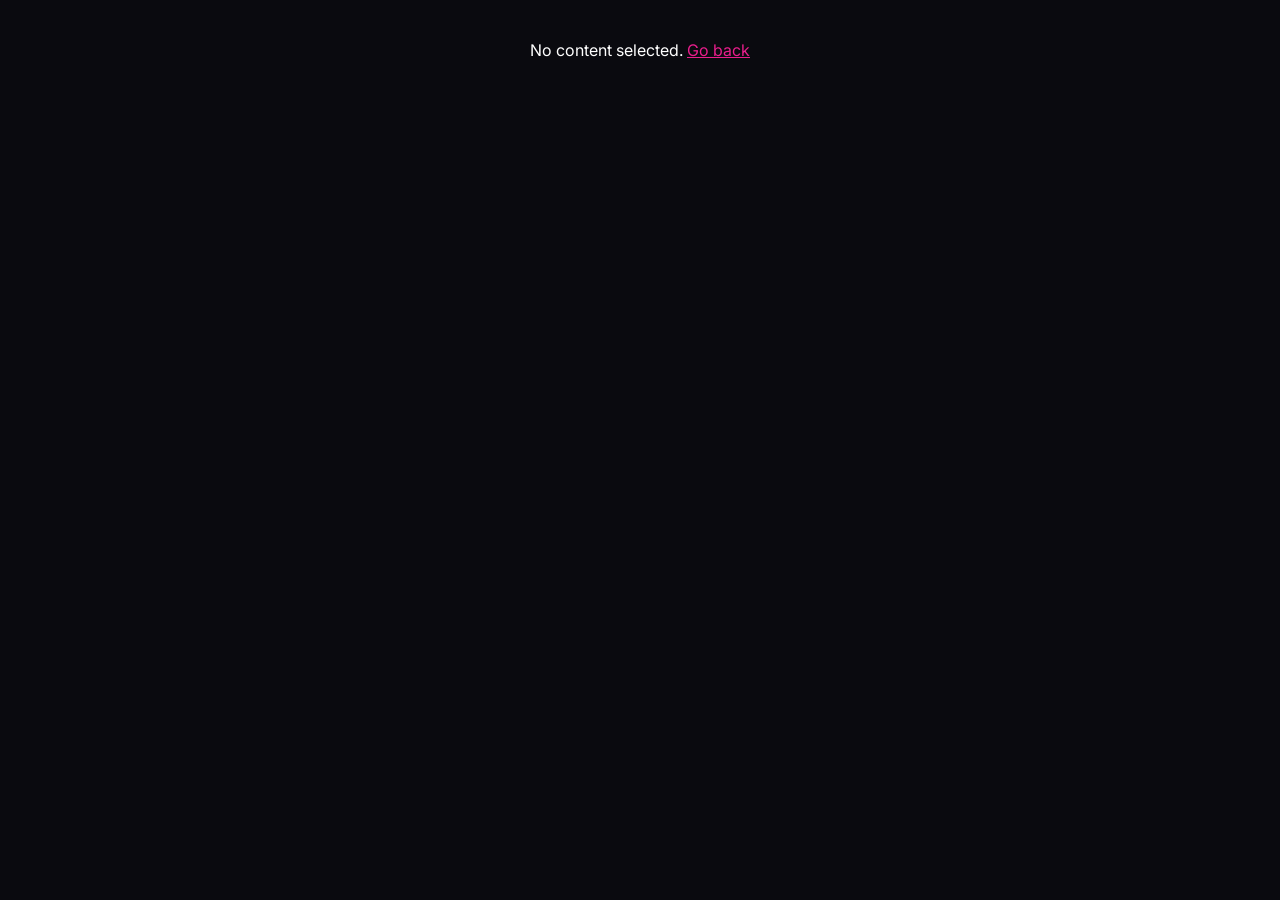
==== player.html @ a9b7b169 "Add files via upload" ====
<!DOCTYPE html>
<html lang="en">
<head>
<meta charset="UTF-8">
<meta name="viewport" content="width=device-width, initial-scale=1.0">
<title>Taara Player</title>
<link href="https://fonts.googleapis.com/css2?family=Inter:wght@300;400;500;600;700&family=Syne:wght@700;800&display=swap" rel="stylesheet">
<style>
  :root {
    --bg: #0a0a0f;
    --surface: #12121a;
    --surface2: #1a1a26;
    --border: #2a2a3a;
    --accent: #e91e8c;
    --accent2: #7c3aed;
    --text: #f0f0f8;
    --muted: #7a7a99;
  }
  * { margin:0; padding:0; box-sizing:border-box; }
  body { background: var(--bg); color: var(--text); font-family: 'Inter', sans-serif; min-height: 100vh; }

  /* TOP BAR */
  .topbar {
    height: 56px; display: flex; align-items: center; gap: 14px;
    padding: 0 20px; background: var(--surface); border-bottom: 1px solid var(--border);
    position: sticky; top: 0; z-index: 50;
  }
  .back-btn {
    display: flex; align-items: center; gap: 7px; background: none; border: none;
    color: var(--muted); cursor: pointer; font-size: 14px; font-weight: 500; padding: 6px 10px;
    border-radius: 8px; transition: all 0.2s;
  }
  .back-btn:hover { background: var(--surface2); color: var(--text); }
  .logo-text { font-family: 'Syne', sans-serif; font-size: 20px; font-weight: 800;
    background: linear-gradient(135deg, #fff, var(--accent)); -webkit-background-clip: text; -webkit-text-fill-color: transparent; }
  .topbar-title { font-size: 14px; color: var(--muted); margin-left: 4px; flex: 1;
    white-space: nowrap; overflow: hidden; text-overflow: ellipsis; }

  /* LAYOUT */
  .page { display: grid; grid-template-columns: 1fr 320px; gap: 0; min-height: calc(100vh - 56px); }
  @media (max-width: 900px) { .page { grid-template-columns: 1fr; } .sidebar-info { border-left: none; border-top: 1px solid var(--border); } }

  /* PLAYER COLUMN */
  .player-col { display: flex; flex-direction: column; }

  /* PLAYER BOX */
  .player-box { position: relative; width: 100%; background: #000; aspect-ratio: 16/9; }
  .player-box iframe { position: absolute; inset: 0; width: 100%; height: 100%; border: none; }
  .player-splash {
    position: absolute; inset: 0; display: flex; flex-direction: column;
    align-items: center; justify-content: center; gap: 20px; background: #000;
    cursor: pointer; transition: background 0.2s;
  }
  .player-splash:hover { background: #0a0a0a; }
  .splash-poster { width: 70px; height: 105px; object-fit: cover; border-radius: 8px; opacity: 0.5; }
  .splash-title { font-family: 'Syne', sans-serif; font-size: 18px; font-weight: 800; text-align: center; padding: 0 20px; }
  .splash-sub { font-size: 12px; color: var(--muted); }
  .splash-play {
    width: 72px; height: 72px; background: var(--accent); border-radius: 50%;
    display: flex; align-items: center; justify-content: center;
    box-shadow: 0 0 40px rgba(233,30,140,0.4); transition: transform 0.2s, box-shadow 0.2s;
  }
  .player-splash:hover .splash-play { transform: scale(1.08); box-shadow: 0 0 60px rgba(233,30,140,0.6); }

  /* SERVER BAR */
  .server-bar {
    background: var(--surface); border-bottom: 1px solid var(--border);
    padding: 10px 16px; display: flex; align-items: center; gap: 8px; flex-wrap: wrap;
  }
  .server-label { font-size: 10px; color: var(--muted); font-weight: 700; text-transform: uppercase; letter-spacing: 1.2px; }
  .srv-btn {
    padding: 5px 14px; border-radius: 7px; font-size: 12px; font-weight: 600;
    cursor: pointer; border: 1px solid var(--border); background: var(--surface2);
    color: var(--muted); transition: all 0.2s; display: flex; align-items: center; gap: 5px;
  }
  .srv-btn:hover { border-color: var(--accent); color: var(--text); }
  .srv-btn.active { background: var(--accent); color: #fff; border-color: var(--accent); }
  .srv-dot { width: 6px; height: 6px; border-radius: 50%; background: currentColor; opacity: 0.7; }
  .ad-note { margin-left: auto; font-size: 11px; color: var(--muted); display: flex; align-items: center; gap: 5px; }
  .ad-note a { color: var(--accent); text-decoration: none; }

  /* EPISODE BAR (TV/Anime only) */
  .ep-bar {
    background: var(--surface); border-bottom: 1px solid var(--border);
    padding: 10px 16px; display: flex; align-items: center; gap: 10px; flex-wrap: wrap;
  }
  .ep-label { font-size: 10px; color: var(--muted); font-weight: 700; text-transform: uppercase; letter-spacing: 1px; }
  .ep-select {
    background: var(--surface2); border: 1px solid var(--border); color: var(--text);
    border-radius: 7px; padding: 5px 10px; font-size: 13px; cursor: pointer; outline: none;
  }
  .ep-select:focus { border-color: var(--accent); }

  /* INFO BELOW PLAYER */
  .player-info { padding: 20px; flex: 1; }
  .pi-row { display: flex; gap: 16px; margin-bottom: 16px; }
  .pi-poster { width: 80px; height: 120px; object-fit: cover; border-radius: 8px; flex-shrink: 0; background: var(--surface2); }
  .pi-meta h1 { font-family: 'Syne', sans-serif; font-size: 20px; font-weight: 800; margin-bottom: 6px; line-height: 1.2; }
  .meta-chips { display: flex; flex-wrap: wrap; gap: 6px; margin-bottom: 8px; }
  .chip { background: var(--surface2); border: 1px solid var(--border); border-radius: 6px; padding: 3px 10px; font-size: 11px; color: var(--muted); }
  .rating-big { display: flex; align-items: center; gap: 6px; font-size: 16px; font-weight: 700; color: #ffd700; margin-bottom: 8px; }
  .overview { font-size: 13px; color: var(--muted); line-height: 1.75; }
  .section-title { font-size: 11px; color: var(--muted); font-weight: 700; text-transform: uppercase; letter-spacing: 1px; margin: 20px 0 10px; }

  /* SIDEBAR INFO */
  .sidebar-info { border-left: 1px solid var(--border); padding: 20px; overflow-y: auto; background: var(--surface); }
  .rec-title { font-family: 'Syne', sans-serif; font-size: 15px; font-weight: 800; margin-bottom: 14px; }
  .rec-grid { display: grid; grid-template-columns: repeat(2, 1fr); gap: 10px; }
  .rec-card { border-radius: 8px; overflow: hidden; cursor: pointer; background: var(--surface2); transition: transform 0.15s; }
  .rec-card:hover { transform: translateY(-2px); }
  .rec-card img { width: 100%; aspect-ratio: 2/3; object-fit: cover; display: block; }
  .rec-card-info { padding: 6px 8px; }
  .rec-card-title { font-size: 11px; font-weight: 600; white-space: nowrap; overflow: hidden; text-overflow: ellipsis; }
  .rec-card-year { font-size: 10px; color: var(--muted); }

  /* EMPTY */
  .empty { text-align: center; padding: 40px 20px; color: var(--muted); font-size: 13px; }
</style>
</head>
<body>

<!-- TOPBAR -->
<div class="topbar">
  <button class="back-btn" onclick="history.back()">
    <svg width="16" height="16" viewBox="0 0 24 24" fill="none" stroke="currentColor" stroke-width="2.5"><polyline points="15 18 9 12 15 6"/></svg>
    Back
  </button>
  <span class="logo-text">Taara</span>
  <span class="topbar-title" id="topTitle">Loading...</span>
</div>

<div class="page">
  <!-- LEFT: PLAYER + INFO -->
  <div class="player-col">

    <!-- PLAYER -->
    <div class="player-box" id="playerBox">
      <div class="player-splash" id="splash" onclick="startPlay()">
        <img class="splash-poster" id="splashPoster" src="" alt="">
        <div class="splash-play">
          <svg width="28" height="28" viewBox="0 0 24 24" fill="white"><polygon points="5 3 19 12 5 21 5 3"/></svg>
        </div>
        <div class="splash-title" id="splashTitle"></div>
        <div class="splash-sub">Tap to play</div>
      </div>
      <iframe id="playerFrame" src="" allowfullscreen style="display:none;" allow="autoplay; fullscreen; picture-in-picture"></iframe>
    </div>

    <!-- SERVER BAR -->
    <div class="server-bar">
      <span class="server-label">Server</span>
      <button class="srv-btn active" onclick="switchServer('vidlink', this)">
        <span class="srv-dot"></span> VidLink
      </button>
      <button class="srv-btn" onclick="switchServer('multiembed', this)">
        <span class="srv-dot"></span> MultiEmbed
      </button>
      <span class="ad-note">
        Ad blocker? →
        <a href="https://ublockorigin.com" target="_blank">uBlock Origin</a>
      </span>
    </div>

    <!-- EPISODE SELECTOR (shown for TV/Anime) -->
    <div class="ep-bar" id="epBar" style="display:none;">
      <span class="ep-label">Season</span>
      <select class="ep-select" id="seasonSel" onchange="onSeasonChange()"></select>
      <span class="ep-label">Episode</span>
      <select class="ep-select" id="episodeSel" onchange="onEpisodeChange()"></select>
    </div>

    <!-- INFO -->
    <div class="player-info">
      <div class="pi-row">
        <img class="pi-poster" id="infoPoster" src="" alt="">
        <div class="pi-meta">
          <h1 id="infoTitle"></h1>
          <div class="rating-big">★ <span id="infoRating"></span></div>
          <div class="meta-chips" id="infoChips"></div>
        </div>
      </div>
      <div class="overview" id="infoOverview"></div>
    </div>

  </div>

  <!-- RIGHT: RECOMMENDED -->
  <div class="sidebar-info">
    <div class="rec-title">More Like This</div>
    <div id="recGrid"><div class="empty">Loading...</div></div>
  </div>
</div>

<script>
const TMDB_KEY = 'b5b7d1f4d0e4e06c25edbc2e6cc0d6d5';
const TMDB = 'https://api.themoviedb.org/3';
const IMG = 'https://image.tmdb.org/t/p/w500';
const JIKAN = 'https://api.jikan.moe/v4';

let item = null;
let currentServer = 'vidlink';
let currentSeason = 1;
let currentEpisode = 1;
let isPlaying = false;

// ---- INIT ----
window.onload = () => {
  const raw = localStorage.getItem('taara_current');
  if (!raw) { document.body.innerHTML = '<div style="color:#fff;padding:40px;text-align:center">No content selected. <a href="taara.html" style="color:#e91e8c">Go back</a></div>'; return; }
  item = JSON.parse(raw);
  initPlayer();
  loadRecommended();
};

function initPlayer() {
  document.title = `${item.title} — Taara`;
  document.getElementById('topTitle').textContent = item.title;
  document.getElementById('splashTitle').textContent = item.title;
  document.getElementById('splashPoster').src = item.poster || '';
  document.getElementById('infoPoster').src = item.poster || '';
  document.getElementById('infoTitle').textContent = item.title;
  document.getElementById('infoRating').textContent = item.rating ? parseFloat(item.rating).toFixed(1) : 'N/A';
  document.getElementById('infoOverview').textContent = item.overview || 'No description available.';

  // Chips
  const chips = [];
  if (item.year) chips.push(item.year);
  if (item.type) chips.push(item.type);
  if (item.episodes) chips.push(`${item.episodes} Episodes`);
  (item.genres || []).forEach(g => chips.push(g));
  document.getElementById('infoChips').innerHTML = chips.map(c => `<span class="chip">${c}</span>`).join('');

  // Episode bar for TV/Anime
  if (item.source !== 'movie') {
    document.getElementById('epBar').style.display = 'flex';
    buildSeasons();
  }
}

// ---- SEASONS / EPISODES ----
async function buildSeasons() {
  const sel = document.getElementById('seasonSel');
  sel.innerHTML = '';
  let totalSeasons = 3; // default

  if (item.source === 'tv') {
    try {
      const res = await fetch(`${TMDB}/tv/${item.id}?api_key=${TMDB_KEY}`);
      const data = await res.json();
      totalSeasons = data.number_of_seasons || 3;
    } catch(e) {}
  } else if (item.source === 'anime') {
    totalSeasons = 1;
  }

  for (let s = 1; s <= totalSeasons; s++) {
    sel.innerHTML += `<option value="${s}">Season ${s}</option>`;
  }
  buildEpisodes(currentSeason);
}

function buildEpisodes(season) {
  const sel = document.getElementById('episodeSel');
  sel.innerHTML = '';
  // For anime use item.episodes, for TV default 24
  const total = item.source === 'anime' ? (item.episodes || 12) : 24;
  for (let e = 1; e <= total; e++) {
    sel.innerHTML += `<option value="${e}">Episode ${e}</option>`;
  }
}

function onSeasonChange() {
  currentSeason = parseInt(document.getElementById('seasonSel').value);
  currentEpisode = 1;
  document.getElementById('episodeSel').value = 1;
  buildEpisodes(currentSeason);
  if (isPlaying) startPlay();
}

function onEpisodeChange() {
  currentEpisode = parseInt(document.getElementById('episodeSel').value);
  if (isPlaying) startPlay();
}

// ---- EMBED URLs ----
function getURL(server) {
  const id = item.id;
  const s = currentSeason;
  const e = currentEpisode;

  if (item.source === 'movie') {
    if (server === 'vidlink')    return `https://vidlink.pro/movie/${id}`;
    if (server === 'multiembed') return `https://multiembed.mov/?video_id=${id}&tmdb=1`;
  }
  if (item.source === 'tv') {
    if (server === 'vidlink')    return `https://vidlink.pro/tv/${id}/${s}/${e}`;
    if (server === 'multiembed') return `https://multiembed.mov/?video_id=${id}&tmdb=1&s=${s}&e=${e}`;
  }
  if (item.source === 'anime') {
    if (server === 'vidlink')    return `https://vidlink.pro/anime/${id}/${s}/${e}`;
    if (server === 'multiembed') return `https://multiembed.mov/?video_id=${id}&tmdb=1&s=${s}&e=${e}`;
  }
  return `https://vidlink.pro/movie/${id}`;
}

// ---- PLAY ----
function startPlay() {
  const src = getURL(currentServer);
  const frame = document.getElementById('playerFrame');
  frame.src = src;
  frame.style.display = 'block';
  document.getElementById('splash').style.display = 'none';
  isPlaying = true;
}

function switchServer(server, el) {
  currentServer = server;
  document.querySelectorAll('.srv-btn').forEach(b => b.classList.remove('active'));
  el.classList.add('active');
  if (isPlaying) startPlay();
}

// ---- RECOMMENDED ----
async function loadRecommended() {
  const grid = document.getElementById('recGrid');
  try {
    let items = [];
    if (item.source === 'anime') {
      const res = await fetch(`${JIKAN}/anime/${item.id}/recommendations`);
      const data = await res.json();
      items = (data.data || []).slice(0, 10).map(r => ({
        id: r.entry.mal_id,
        title: r.entry.title,
        poster: r.entry.images?.jpg?.image_url || '',
        year: '', source: 'anime', type: 'ANIME'
      }));
    } else {
      const type = item.source === 'movie' ? 'movie' : 'tv';
      const res = await fetch(`${TMDB}/${type}/${item.id}/recommendations?api_key=${TMDB_KEY}`);
      const data = await res.json();
      items = (data.results || []).slice(0, 10).map(m => ({
        id: m.id,
        title: m.title || m.name,
        poster: m.poster_path ? IMG + m.poster_path : '',
        year: (m.release_date || m.first_air_date || '').slice(0,4),
        source: item.source, type: item.type
      }));
    }

    if (!items.length) { grid.innerHTML = '<div class="empty">Nothing found.</div>'; return; }

    grid.innerHTML = items.map(r => `
      <div class="rec-card" onclick="goRec(${JSON.stringify(r).replace(/"/g,'&quot;')})">
        <img src="${r.poster || 'https://via.placeholder.com/150x225/12121a/7a7a99?text=?'}" alt="${r.title}"
          onerror="this.src='https://via.placeholder.com/150x225/12121a/7a7a99?text=?'" loading="lazy">
        <div class="rec-card-info">
          <div class="rec-card-title">${r.title}</div>
          <div class="rec-card-year">${r.year || r.type || ''}</div>
        </div>
      </div>
    `).join('');
  } catch(e) {
    grid.innerHTML = '<div class="empty">Could not load recommendations.</div>';
  }
}

function goRec(rec) {
  // Fetch full details then open player
  localStorage.setItem('taara_current', JSON.stringify(rec));
  window.location.reload();
}
</script>
</body>
</html>
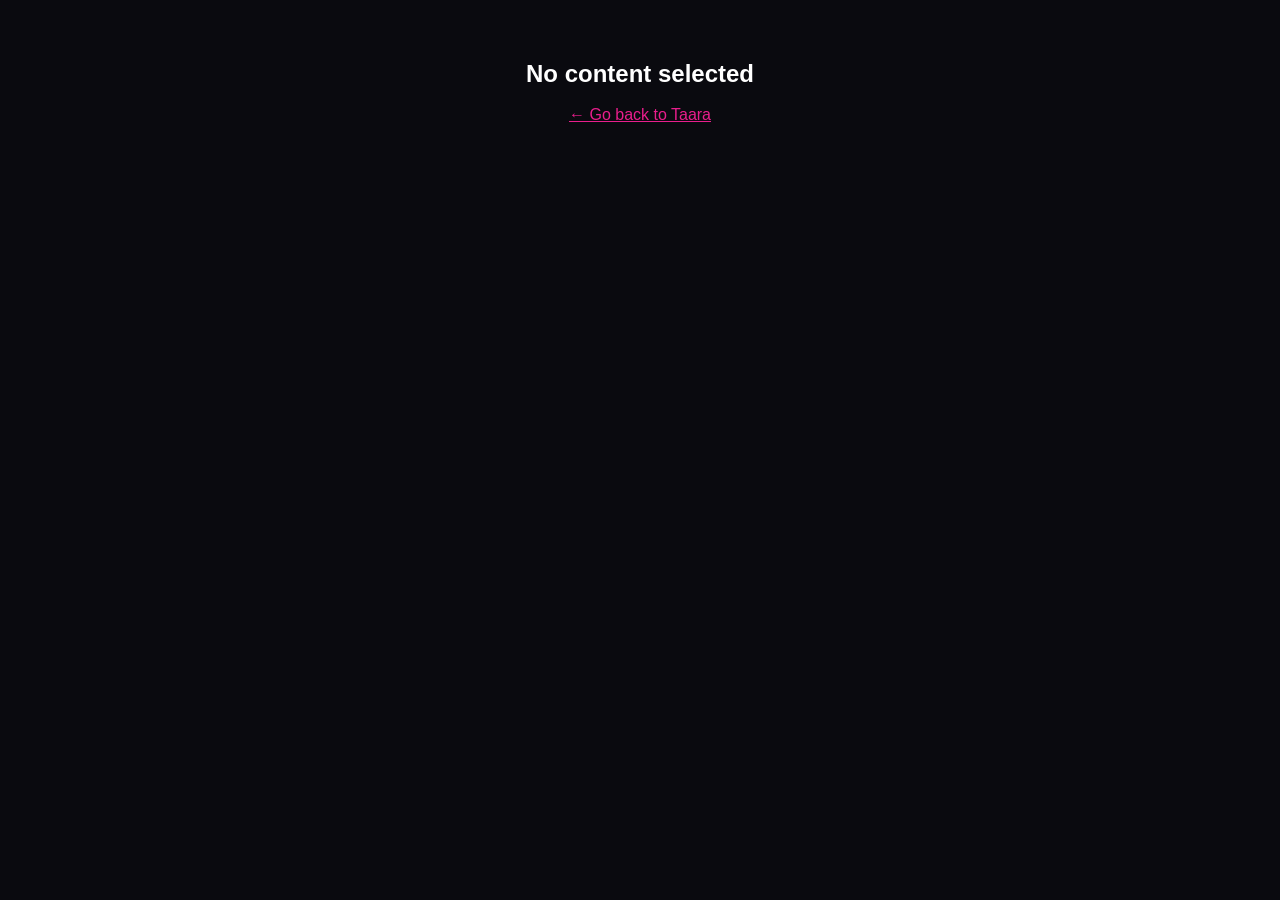
==== commit 2f8930a5: "Rename player-3.html to player.html" ====
--- a/player.html
+++ b/player.html
@@ -7,114 +7,137 @@
 <link href="https://fonts.googleapis.com/css2?family=Inter:wght@300;400;500;600;700&family=Syne:wght@700;800&display=swap" rel="stylesheet">
 <style>
   :root {
-    --bg: #0a0a0f;
-    --surface: #12121a;
-    --surface2: #1a1a26;
-    --border: #2a2a3a;
-    --accent: #e91e8c;
-    --accent2: #7c3aed;
-    --text: #f0f0f8;
-    --muted: #7a7a99;
+    --bg: #0a0a0f; --surface: #12121a; --surface2: #1a1a26;
+    --border: #2a2a3a; --accent: #e91e8c; --accent2: #7c3aed;
+    --text: #f0f0f8; --muted: #7a7a99;
   }
   * { margin:0; padding:0; box-sizing:border-box; }
-  body { background: var(--bg); color: var(--text); font-family: 'Inter', sans-serif; min-height: 100vh; }
-
-  /* TOP BAR */
-  .topbar {
-    height: 56px; display: flex; align-items: center; gap: 14px;
-    padding: 0 20px; background: var(--surface); border-bottom: 1px solid var(--border);
-    position: sticky; top: 0; z-index: 50;
-  }
-  .back-btn {
-    display: flex; align-items: center; gap: 7px; background: none; border: none;
-    color: var(--muted); cursor: pointer; font-size: 14px; font-weight: 500; padding: 6px 10px;
-    border-radius: 8px; transition: all 0.2s;
-  }
-  .back-btn:hover { background: var(--surface2); color: var(--text); }
-  .logo-text { font-family: 'Syne', sans-serif; font-size: 20px; font-weight: 800;
-    background: linear-gradient(135deg, #fff, var(--accent)); -webkit-background-clip: text; -webkit-text-fill-color: transparent; }
-  .topbar-title { font-size: 14px; color: var(--muted); margin-left: 4px; flex: 1;
-    white-space: nowrap; overflow: hidden; text-overflow: ellipsis; }
-
-  /* LAYOUT */
-  .page { display: grid; grid-template-columns: 1fr 320px; gap: 0; min-height: calc(100vh - 56px); }
-  @media (max-width: 900px) { .page { grid-template-columns: 1fr; } .sidebar-info { border-left: none; border-top: 1px solid var(--border); } }
+  body { background:var(--bg); color:var(--text); font-family:'Inter',sans-serif; min-height:100vh; }
+
+  /* TOPBAR */
+  .topbar { height:52px; display:flex; align-items:center; gap:12px; padding:0 16px;
+    background:var(--surface); border-bottom:1px solid var(--border); position:sticky; top:0; z-index:60; }
+  .back-btn { display:flex; align-items:center; gap:6px; background:none; border:none;
+    color:var(--muted); cursor:pointer; font-size:13px; font-weight:500; padding:5px 9px;
+    border-radius:7px; transition:all 0.2s; flex-shrink:0; }
+  .back-btn:hover { background:var(--surface2); color:var(--text); }
+  .logo-text { font-family:'Syne',sans-serif; font-size:19px; font-weight:800; flex-shrink:0;
+    background:linear-gradient(135deg,#fff,var(--accent)); -webkit-background-clip:text; -webkit-text-fill-color:transparent; }
+  .topbar-title { font-size:13px; color:var(--muted); flex:1; white-space:nowrap; overflow:hidden; text-overflow:ellipsis; }
+  .lumivox { font-size:10px; color:var(--muted); flex-shrink:0; display:flex; align-items:center; gap:5px; }
+  .lumivox span { color:var(--accent); font-weight:700; }
+
+  /* PAGE LAYOUT */
+  .page { display:grid; grid-template-columns:1fr 300px; min-height:calc(100vh - 52px); }
+  @media(max-width:860px){ .page{grid-template-columns:1fr;} .sidebar-info{border-left:none;border-top:1px solid var(--border);} }
 
   /* PLAYER COLUMN */
-  .player-col { display: flex; flex-direction: column; }
-
-  /* PLAYER BOX */
-  .player-box { position: relative; width: 100%; background: #000; aspect-ratio: 16/9; }
-  .player-box iframe { position: absolute; inset: 0; width: 100%; height: 100%; border: none; }
-  .player-splash {
-    position: absolute; inset: 0; display: flex; flex-direction: column;
-    align-items: center; justify-content: center; gap: 20px; background: #000;
-    cursor: pointer; transition: background 0.2s;
-  }
-  .player-splash:hover { background: #0a0a0a; }
-  .splash-poster { width: 70px; height: 105px; object-fit: cover; border-radius: 8px; opacity: 0.5; }
-  .splash-title { font-family: 'Syne', sans-serif; font-size: 18px; font-weight: 800; text-align: center; padding: 0 20px; }
-  .splash-sub { font-size: 12px; color: var(--muted); }
-  .splash-play {
-    width: 72px; height: 72px; background: var(--accent); border-radius: 50%;
-    display: flex; align-items: center; justify-content: center;
-    box-shadow: 0 0 40px rgba(233,30,140,0.4); transition: transform 0.2s, box-shadow 0.2s;
-  }
-  .player-splash:hover .splash-play { transform: scale(1.08); box-shadow: 0 0 60px rgba(233,30,140,0.6); }
-
-  /* SERVER BAR */
-  .server-bar {
-    background: var(--surface); border-bottom: 1px solid var(--border);
-    padding: 10px 16px; display: flex; align-items: center; gap: 8px; flex-wrap: wrap;
-  }
-  .server-label { font-size: 10px; color: var(--muted); font-weight: 700; text-transform: uppercase; letter-spacing: 1.2px; }
-  .srv-btn {
-    padding: 5px 14px; border-radius: 7px; font-size: 12px; font-weight: 600;
-    cursor: pointer; border: 1px solid var(--border); background: var(--surface2);
-    color: var(--muted); transition: all 0.2s; display: flex; align-items: center; gap: 5px;
-  }
-  .srv-btn:hover { border-color: var(--accent); color: var(--text); }
-  .srv-btn.active { background: var(--accent); color: #fff; border-color: var(--accent); }
-  .srv-dot { width: 6px; height: 6px; border-radius: 50%; background: currentColor; opacity: 0.7; }
-  .ad-note { margin-left: auto; font-size: 11px; color: var(--muted); display: flex; align-items: center; gap: 5px; }
-  .ad-note a { color: var(--accent); text-decoration: none; }
-
-  /* EPISODE BAR (TV/Anime only) */
-  .ep-bar {
-    background: var(--surface); border-bottom: 1px solid var(--border);
-    padding: 10px 16px; display: flex; align-items: center; gap: 10px; flex-wrap: wrap;
-  }
-  .ep-label { font-size: 10px; color: var(--muted); font-weight: 700; text-transform: uppercase; letter-spacing: 1px; }
-  .ep-select {
-    background: var(--surface2); border: 1px solid var(--border); color: var(--text);
-    border-radius: 7px; padding: 5px 10px; font-size: 13px; cursor: pointer; outline: none;
-  }
-  .ep-select:focus { border-color: var(--accent); }
-
-  /* INFO BELOW PLAYER */
-  .player-info { padding: 20px; flex: 1; }
-  .pi-row { display: flex; gap: 16px; margin-bottom: 16px; }
-  .pi-poster { width: 80px; height: 120px; object-fit: cover; border-radius: 8px; flex-shrink: 0; background: var(--surface2); }
-  .pi-meta h1 { font-family: 'Syne', sans-serif; font-size: 20px; font-weight: 800; margin-bottom: 6px; line-height: 1.2; }
-  .meta-chips { display: flex; flex-wrap: wrap; gap: 6px; margin-bottom: 8px; }
-  .chip { background: var(--surface2); border: 1px solid var(--border); border-radius: 6px; padding: 3px 10px; font-size: 11px; color: var(--muted); }
-  .rating-big { display: flex; align-items: center; gap: 6px; font-size: 16px; font-weight: 700; color: #ffd700; margin-bottom: 8px; }
-  .overview { font-size: 13px; color: var(--muted); line-height: 1.75; }
-  .section-title { font-size: 11px; color: var(--muted); font-weight: 700; text-transform: uppercase; letter-spacing: 1px; margin: 20px 0 10px; }
-
-  /* SIDEBAR INFO */
-  .sidebar-info { border-left: 1px solid var(--border); padding: 20px; overflow-y: auto; background: var(--surface); }
-  .rec-title { font-family: 'Syne', sans-serif; font-size: 15px; font-weight: 800; margin-bottom: 14px; }
-  .rec-grid { display: grid; grid-template-columns: repeat(2, 1fr); gap: 10px; }
-  .rec-card { border-radius: 8px; overflow: hidden; cursor: pointer; background: var(--surface2); transition: transform 0.15s; }
-  .rec-card:hover { transform: translateY(-2px); }
-  .rec-card img { width: 100%; aspect-ratio: 2/3; object-fit: cover; display: block; }
-  .rec-card-info { padding: 6px 8px; }
-  .rec-card-title { font-size: 11px; font-weight: 600; white-space: nowrap; overflow: hidden; text-overflow: ellipsis; }
-  .rec-card-year { font-size: 10px; color: var(--muted); }
-
-  /* EMPTY */
-  .empty { text-align: center; padding: 40px 20px; color: var(--muted); font-size: 13px; }
+  .player-col { display:flex; flex-direction:column; }
+
+  /* PLAYER WRAP — iframe + our overlay controls */
+  .player-wrap { position:relative; width:100%; background:#000; aspect-ratio:16/9; }
+  .player-wrap iframe { position:absolute; inset:0; width:100%; height:100%; border:none; z-index:1; }
+
+  /* SPLASH */
+  .splash { position:absolute; inset:0; z-index:5; display:flex; flex-direction:column;
+    align-items:center; justify-content:center; gap:18px; background:#000; cursor:pointer; }
+  .splash:hover { background:#080808; }
+  .splash-poster { width:65px; height:98px; object-fit:cover; border-radius:8px; opacity:0.5; }
+  .splash-play { width:68px; height:68px; background:var(--accent); border-radius:50%;
+    display:flex; align-items:center; justify-content:center;
+    box-shadow:0 0 40px rgba(233,30,140,0.45); transition:transform 0.2s,box-shadow 0.2s; }
+  .splash:hover .splash-play { transform:scale(1.1); box-shadow:0 0 60px rgba(233,30,140,0.65); }
+  .splash-title { font-family:'Syne',sans-serif; font-size:16px; font-weight:800; text-align:center; padding:0 20px; }
+  .splash-sub { font-size:11px; color:var(--muted); }
+
+  /* AD BLOCKER OVERLAY — sits above iframe, blocks ad clicks */
+  .ad-shield {
+    position:absolute; inset:0; z-index:2; pointer-events:none;
+    /* This transparent layer catches nothing — real protection is via controls bar below */
+  }
+
+  /* OUR CONTROLS BAR — sits below player, VLC-style */
+  .ctrl-bar {
+    background:#0d0d14; border-bottom:1px solid var(--border);
+    padding:8px 14px; display:flex; align-items:center; gap:10px;
+    user-select:none;
+  }
+  .ctrl-btn { background:none; border:none; color:var(--muted); cursor:pointer;
+    padding:4px; border-radius:5px; display:flex; align-items:center; transition:color 0.15s; }
+  .ctrl-btn:hover { color:var(--text); }
+  .ctrl-btn svg { width:18px; height:18px; }
+  .progress-wrap { flex:1; display:flex; flex-direction:column; gap:3px; }
+  .progress-track { height:4px; background:var(--border); border-radius:2px; cursor:pointer; position:relative; }
+  .progress-fill { height:100%; background:var(--accent); border-radius:2px; width:0%; transition:width 0.5s linear; }
+  .progress-thumb { position:absolute; top:50%; right:0; transform:translate(50%,-50%);
+    width:10px; height:10px; background:var(--accent); border-radius:50%; opacity:0; transition:opacity 0.2s; }
+  .progress-track:hover .progress-thumb { opacity:1; }
+  .time-row { display:flex; justify-content:space-between; font-size:10px; color:var(--muted); font-variant-numeric:tabular-nums; }
+  .vol-wrap { display:flex; align-items:center; gap:6px; }
+  .vol-slider { width:60px; height:3px; background:var(--border); border-radius:2px; cursor:pointer;
+    -webkit-appearance:none; appearance:none; outline:none; }
+  .vol-slider::-webkit-slider-thumb { -webkit-appearance:none; width:10px; height:10px;
+    background:var(--accent); border-radius:50%; cursor:pointer; }
+  .ctrl-right { display:flex; align-items:center; gap:6px; margin-left:auto; }
+  .fullscreen-btn { background:none; border:none; color:var(--muted); cursor:pointer; padding:4px; display:flex; }
+  .fullscreen-btn:hover { color:var(--text); }
+
+  /* SERVER BARS */
+  .bar-wrap { background:var(--surface); border-bottom:1px solid var(--border); padding:9px 14px; }
+  .bar-row { display:flex; align-items:center; gap:7px; flex-wrap:wrap; }
+  .bar-row + .bar-row { margin-top:6px; padding-top:6px; border-top:1px solid var(--border); }
+  .bar-label { font-size:9px; color:var(--muted); font-weight:700; text-transform:uppercase; letter-spacing:1.2px; min-width:42px; }
+  .srv-btn { padding:4px 12px; border-radius:6px; font-size:11px; font-weight:600;
+    cursor:pointer; border:1px solid var(--border); background:var(--surface2);
+    color:var(--muted); transition:all 0.2s; }
+  .srv-btn:hover { border-color:var(--accent); color:var(--text); }
+  .srv-btn.active { background:var(--accent); color:#fff; border-color:var(--accent); }
+  .anime-badge { background:rgba(124,58,237,0.2); border:1px solid var(--accent2); color:var(--accent2);
+    font-size:9px; font-weight:700; padding:2px 7px; border-radius:5px; }
+  .ublock-tip { margin-left:auto; font-size:10px; color:var(--muted); }
+  .ublock-tip a { color:var(--accent); text-decoration:none; }
+
+  /* EP BAR */
+  .ep-bar { background:var(--surface); border-bottom:1px solid var(--border);
+    padding:8px 14px; display:flex; align-items:center; gap:10px; flex-wrap:wrap; }
+  .ep-label { font-size:9px; color:var(--muted); font-weight:700; text-transform:uppercase; letter-spacing:1px; }
+  .ep-select { background:var(--surface2); border:1px solid var(--border); color:var(--text);
+    border-radius:7px; padding:4px 10px; font-size:12px; cursor:pointer; outline:none; }
+  .ep-select:focus { border-color:var(--accent); }
+
+  /* INFO SECTION */
+  .player-info { padding:18px; }
+  .pi-row { display:flex; gap:14px; margin-bottom:14px; }
+  .pi-poster { width:76px; height:114px; object-fit:cover; border-radius:8px; flex-shrink:0; background:var(--surface2); }
+  .pi-meta h1 { font-family:'Syne',sans-serif; font-size:18px; font-weight:800; margin-bottom:4px; line-height:1.2; }
+  .meta-chips { display:flex; flex-wrap:wrap; gap:5px; margin-bottom:6px; }
+  .chip { background:var(--surface2); border:1px solid var(--border); border-radius:5px; padding:2px 9px; font-size:10px; color:var(--muted); }
+  .rating-big { display:flex; align-items:center; gap:5px; font-size:15px; font-weight:700; color:#ffd700; margin-bottom:6px; }
+  .overview { font-size:12px; color:var(--muted); line-height:1.75; }
+  .powered { text-align:center; margin-top:20px; padding-top:14px; border-top:1px solid var(--border);
+    font-size:10px; color:var(--muted); letter-spacing:0.5px; }
+  .powered strong { color:var(--accent); font-weight:700; }
+
+  /* SIDEBAR */
+  .sidebar-info { border-left:1px solid var(--border); display:flex; flex-direction:column;
+    background:var(--surface); overflow-y:auto; max-height:calc(100vh - 52px); position:sticky; top:52px; }
+  .rec-section { padding:16px; border-bottom:1px solid var(--border); }
+  .rec-section:last-child { border-bottom:none; }
+  .rec-head { display:flex; align-items:center; gap:8px; margin-bottom:12px; }
+  .rec-head-title { font-family:'Syne',sans-serif; font-size:13px; font-weight:800; }
+  .rec-badge { font-size:9px; padding:2px 7px; border-radius:5px; font-weight:700; }
+  .rec-badge.movies { background:rgba(233,30,140,0.15); color:var(--accent); }
+  .rec-badge.anime { background:rgba(124,58,237,0.15); color:var(--accent2); }
+  .rec-tip { font-size:10px; color:var(--muted); margin-bottom:10px; line-height:1.5; }
+  .rec-grid { display:grid; grid-template-columns:repeat(2,1fr); gap:8px; }
+  .rec-card { border-radius:7px; overflow:hidden; cursor:pointer; background:var(--surface2); transition:transform 0.15s; }
+  .rec-card:hover { transform:translateY(-2px); }
+  .rec-card img { width:100%; aspect-ratio:2/3; object-fit:cover; display:block; }
+  .rec-info { padding:5px 7px; }
+  .rec-name { font-size:10px; font-weight:600; white-space:nowrap; overflow:hidden; text-overflow:ellipsis; }
+  .rec-year { font-size:9px; color:var(--muted); }
+
+  .empty { text-align:center; padding:30px 16px; color:var(--muted); font-size:12px; }
 </style>
 </head>
 <body>
@@ -122,46 +145,91 @@
 <!-- TOPBAR -->
 <div class="topbar">
   <button class="back-btn" onclick="history.back()">
-    <svg width="16" height="16" viewBox="0 0 24 24" fill="none" stroke="currentColor" stroke-width="2.5"><polyline points="15 18 9 12 15 6"/></svg>
+    <svg width="15" height="15" viewBox="0 0 24 24" fill="none" stroke="currentColor" stroke-width="2.5"><polyline points="15 18 9 12 15 6"/></svg>
     Back
   </button>
   <span class="logo-text">Taara</span>
   <span class="topbar-title" id="topTitle">Loading...</span>
+  <div class="lumivox">Powered by <span>Lumivox Studios</span></div>
 </div>
 
 <div class="page">
-  <!-- LEFT: PLAYER + INFO -->
   <div class="player-col">
 
     <!-- PLAYER -->
-    <div class="player-box" id="playerBox">
-      <div class="player-splash" id="splash" onclick="startPlay()">
+    <div class="player-wrap" id="playerWrap">
+      <div class="splash" id="splash" onclick="startPlay()">
         <img class="splash-poster" id="splashPoster" src="" alt="">
         <div class="splash-play">
-          <svg width="28" height="28" viewBox="0 0 24 24" fill="white"><polygon points="5 3 19 12 5 21 5 3"/></svg>
+          <svg width="26" height="26" viewBox="0 0 24 24" fill="white"><polygon points="5 3 19 12 5 21 5 3"/></svg>
         </div>
         <div class="splash-title" id="splashTitle"></div>
         <div class="splash-sub">Tap to play</div>
       </div>
-      <iframe id="playerFrame" src="" allowfullscreen style="display:none;" allow="autoplay; fullscreen; picture-in-picture"></iframe>
-    </div>
-
-    <!-- SERVER BAR -->
-    <div class="server-bar">
-      <span class="server-label">Server</span>
-      <button class="srv-btn active" onclick="switchServer('vidlink', this)">
-        <span class="srv-dot"></span> VidLink
+      <iframe id="playerFrame" src="" allowfullscreen style="display:none;"
+        allow="autoplay; fullscreen; picture-in-picture; encrypted-media"></iframe>
+    </div>
+
+    <!-- VLC-STYLE CONTROLS -->
+    <div class="ctrl-bar" id="ctrlBar">
+      <!-- Play/Pause -->
+      <button class="ctrl-btn" id="playPauseBtn" onclick="togglePlayPause()" title="Play/Pause">
+        <svg viewBox="0 0 24 24" fill="currentColor" id="ppIcon"><polygon points="5 3 19 12 5 21 5 3"/></svg>
       </button>
-      <button class="srv-btn" onclick="switchServer('multiembed', this)">
-        <span class="srv-dot"></span> MultiEmbed
-      </button>
-      <span class="ad-note">
-        Ad blocker? →
-        <a href="https://ublockorigin.com" target="_blank">uBlock Origin</a>
-      </span>
-    </div>
-
-    <!-- EPISODE SELECTOR (shown for TV/Anime) -->
+      <!-- Progress -->
+      <div class="progress-wrap">
+        <div class="progress-track" id="progressTrack" onclick="seekTo(event)">
+          <div class="progress-fill" id="progressFill"></div>
+          <div class="progress-thumb"></div>
+        </div>
+        <div class="time-row">
+          <span id="timeElapsed">0:00</span>
+          <span id="timeDuration">--:--</span>
+        </div>
+      </div>
+      <!-- Volume -->
+      <div class="vol-wrap">
+        <button class="ctrl-btn" onclick="toggleMute()" title="Mute">
+          <svg viewBox="0 0 24 24" fill="none" stroke="currentColor" stroke-width="2" id="volIcon">
+            <polygon points="11 5 6 9 2 9 2 15 6 15 11 19 11 5"/>
+            <path d="M19.07 4.93a10 10 0 0 1 0 14.14M15.54 8.46a5 5 0 0 1 0 7.07" id="volPaths"/>
+          </svg>
+        </button>
+        <input class="vol-slider" type="range" min="0" max="100" value="100" id="volSlider" oninput="changeVol(this.value)">
+      </div>
+      <!-- Fullscreen -->
+      <div class="ctrl-right">
+        <button class="fullscreen-btn" onclick="goFullscreen()" title="Fullscreen">
+          <svg width="17" height="17" viewBox="0 0 24 24" fill="none" stroke="currentColor" stroke-width="2">
+            <path d="M8 3H5a2 2 0 0 0-2 2v3m18 0V5a2 2 0 0 0-2-2h-3m0 18h3a2 2 0 0 0 2-2v-3M3 16v3a2 2 0 0 0 2 2h3"/>
+          </svg>
+        </button>
+      </div>
+    </div>
+
+    <!-- SERVER BARS -->
+    <div class="bar-wrap">
+      <!-- Movies & TV servers -->
+      <div class="bar-row" id="movieServerRow">
+        <span class="bar-label">Server</span>
+        <button class="srv-btn active" onclick="switchServer('s1',this)">Server 1</button>
+        <button class="srv-btn" onclick="switchServer('s2',this)">Server 2</button>
+        <button class="srv-btn" onclick="switchServer('s3',this)">Server 3</button>
+        <button class="srv-btn" onclick="switchServer('s4',this)">Server 4</button>
+        <button class="srv-btn" onclick="switchServer('s5',this)">Server 5</button>
+        <span class="ublock-tip">Ads? <a href="https://ublockorigin.com" target="_blank">uBlock</a></span>
+      </div>
+      <!-- Anime servers (only shown for anime) -->
+      <div class="bar-row" id="animeServerRow" style="display:none;">
+        <span class="bar-label">Anime</span>
+        <span class="anime-badge">✦ Special</span>
+        <button class="srv-btn active" onclick="switchAnimeServer('a1',this)">Anime 1</button>
+        <button class="srv-btn" onclick="switchAnimeServer('a2',this)">Anime 2</button>
+        <button class="srv-btn" onclick="switchAnimeServer('a3',this)">Anime 3</button>
+      </div>
+    </div>
+
+    <!-- EPISODE SELECTOR -->
     <div class="ep-bar" id="epBar" style="display:none;">
       <span class="ep-label">Season</span>
       <select class="ep-select" id="seasonSel" onchange="onSeasonChange()"></select>
@@ -180,14 +248,34 @@
         </div>
       </div>
       <div class="overview" id="infoOverview"></div>
+      <div class="powered">Powered by <strong>Lumivox Studios</strong> &nbsp;·&nbsp; Taara v2.0</div>
     </div>
 
   </div>
 
-  <!-- RIGHT: RECOMMENDED -->
+  <!-- SIDEBAR -->
   <div class="sidebar-info">
-    <div class="rec-title">More Like This</div>
-    <div id="recGrid"><div class="empty">Loading...</div></div>
+
+    <!-- Movies/TV Recommendations -->
+    <div class="rec-section" id="movieRecSection">
+      <div class="rec-head">
+        <span class="rec-head-title">More Like This</span>
+        <span class="rec-badge movies">Movies & TV</span>
+      </div>
+      <div class="rec-tip" id="recTip"></div>
+      <div class="rec-grid" id="recGrid"><div class="empty">Loading...</div></div>
+    </div>
+
+    <!-- Anime Recommendations (always shown for anime, optional for others) -->
+    <div class="rec-section" id="animeRecSection" style="display:none;">
+      <div class="rec-head">
+        <span class="rec-head-title">Anime You May Like</span>
+        <span class="rec-badge anime">✦ Anime</span>
+      </div>
+      <div class="rec-tip" id="animeTip"></div>
+      <div class="rec-grid" id="animeRecGrid"><div class="empty">Loading...</div></div>
+    </div>
+
   </div>
 </div>
 
@@ -198,18 +286,25 @@
 const JIKAN = 'https://api.jikan.moe/v4';
 
 let item = null;
-let currentServer = 'vidlink';
+let currentServer = 's1';
+let currentAnimeServer = 'a1';
 let currentSeason = 1;
 let currentEpisode = 1;
 let isPlaying = false;
+let isMuted = false;
+let progressTimer = null;
+let elapsedSec = 0;
 
 // ---- INIT ----
 window.onload = () => {
   const raw = localStorage.getItem('taara_current');
-  if (!raw) { document.body.innerHTML = '<div style="color:#fff;padding:40px;text-align:center">No content selected. <a href="taara.html" style="color:#e91e8c">Go back</a></div>'; return; }
+  if (!raw) {
+    document.body.innerHTML = '<div style="color:#fff;padding:60px;text-align:center;font-family:sans-serif"><h2>No content selected</h2><br><a href="taara.html" style="color:#e91e8c">← Go back to Taara</a></div>';
+    return;
+  }
   item = JSON.parse(raw);
   initPlayer();
-  loadRecommended();
+  loadRecommendations();
 };
 
 function initPlayer() {
@@ -222,151 +317,279 @@
   document.getElementById('infoRating').textContent = item.rating ? parseFloat(item.rating).toFixed(1) : 'N/A';
   document.getElementById('infoOverview').textContent = item.overview || 'No description available.';
 
-  // Chips
   const chips = [];
   if (item.year) chips.push(item.year);
   if (item.type) chips.push(item.type);
-  if (item.episodes) chips.push(`${item.episodes} Episodes`);
+  if (item.episodes) chips.push(item.episodes + ' Episodes');
   (item.genres || []).forEach(g => chips.push(g));
   document.getElementById('infoChips').innerHTML = chips.map(c => `<span class="chip">${c}</span>`).join('');
 
-  // Episode bar for TV/Anime
+  const isAnime = item.source === 'anime';
+  if (isAnime) {
+    document.getElementById('animeServerRow').style.display = 'flex';
+    document.getElementById('recTip').textContent = 'These are non-anime picks. For more anime use the section below ↓';
+    document.getElementById('animeTip').textContent = 'Try Anime 1 first. If an episode is missing, switch servers.';
+  } else {
+    document.getElementById('recTip').textContent = 'Click any title to watch it instantly.';
+  }
+
   if (item.source !== 'movie') {
     document.getElementById('epBar').style.display = 'flex';
     buildSeasons();
   }
 }
 
-// ---- SEASONS / EPISODES ----
+// ---- SEASONS ----
 async function buildSeasons() {
   const sel = document.getElementById('seasonSel');
   sel.innerHTML = '';
-  let totalSeasons = 3; // default
-
+  let total = 1;
   if (item.source === 'tv') {
     try {
-      const res = await fetch(`${TMDB}/tv/${item.id}?api_key=${TMDB_KEY}`);
-      const data = await res.json();
-      totalSeasons = data.number_of_seasons || 3;
-    } catch(e) {}
-  } else if (item.source === 'anime') {
-    totalSeasons = 1;
-  }
-
-  for (let s = 1; s <= totalSeasons; s++) {
-    sel.innerHTML += `<option value="${s}">Season ${s}</option>`;
-  }
-  buildEpisodes(currentSeason);
-}
-
-function buildEpisodes(season) {
+      const r = await fetch(`${TMDB}/tv/${item.id}?api_key=${TMDB_KEY}`);
+      const d = await r.json();
+      total = d.number_of_seasons || 1;
+    } catch(e){}
+  }
+  for (let s = 1; s <= total; s++) sel.innerHTML += `<option value="${s}">Season ${s}</option>`;
+  buildEpisodes();
+}
+
+function buildEpisodes() {
   const sel = document.getElementById('episodeSel');
   sel.innerHTML = '';
-  // For anime use item.episodes, for TV default 24
-  const total = item.source === 'anime' ? (item.episodes || 12) : 24;
-  for (let e = 1; e <= total; e++) {
-    sel.innerHTML += `<option value="${e}">Episode ${e}</option>`;
-  }
+  const total = item.source === 'anime' ? (item.episodes || 13) : 24;
+  for (let e = 1; e <= total; e++) sel.innerHTML += `<option value="${e}">Ep ${e}</option>`;
 }
 
 function onSeasonChange() {
   currentSeason = parseInt(document.getElementById('seasonSel').value);
   currentEpisode = 1;
   document.getElementById('episodeSel').value = 1;
-  buildEpisodes(currentSeason);
+  buildEpisodes();
   if (isPlaying) startPlay();
 }
-
 function onEpisodeChange() {
   currentEpisode = parseInt(document.getElementById('episodeSel').value);
   if (isPlaying) startPlay();
 }
 
-// ---- EMBED URLs ----
-function getURL(server) {
+// ---- URLS ----
+function getURL() {
   const id = item.id;
-  const s = currentSeason;
-  const e = currentEpisode;
-
-  if (item.source === 'movie') {
-    if (server === 'vidlink')    return `https://vidlink.pro/movie/${id}`;
-    if (server === 'multiembed') return `https://multiembed.mov/?video_id=${id}&tmdb=1`;
-  }
-  if (item.source === 'tv') {
-    if (server === 'vidlink')    return `https://vidlink.pro/tv/${id}/${s}/${e}`;
-    if (server === 'multiembed') return `https://multiembed.mov/?video_id=${id}&tmdb=1&s=${s}&e=${e}`;
-  }
-  if (item.source === 'anime') {
-    if (server === 'vidlink')    return `https://vidlink.pro/anime/${id}/${s}/${e}`;
-    if (server === 'multiembed') return `https://multiembed.mov/?video_id=${id}&tmdb=1&s=${s}&e=${e}`;
-  }
-  return `https://vidlink.pro/movie/${id}`;
+  const s = currentSeason, e = currentEpisode;
+  const isMovie = item.source === 'movie';
+  const isAnime = item.source === 'anime';
+
+  if (isAnime) {
+    // Dedicated anime servers
+    if (currentAnimeServer === 'a1')
+      return `https://player.autoembed.cc/embed/tv/${id}/${s}/${e}`;
+    if (currentAnimeServer === 'a2')
+      return `https://vidfast.pro/tv/${id}/${s}/${e}?autoPlay=true`;
+    if (currentAnimeServer === 'a3')
+      return `https://multiembed.mov/?video_id=${id}&tmdb=1&s=${s}&e=${e}`;
+  }
+
+  // Movies & TV servers
+  if (currentServer === 's1') {
+    return isMovie
+      ? `https://player.autoembed.cc/embed/movie/${id}`
+      : `https://player.autoembed.cc/embed/tv/${id}/${s}/${e}`;
+  }
+  if (currentServer === 's2') {
+    return isMovie
+      ? `https://vidfast.pro/movie/${id}?autoPlay=true`
+      : `https://vidfast.pro/tv/${id}/${s}/${e}?autoPlay=true`;
+  }
+  if (currentServer === 's3') {
+    return isMovie
+      ? `https://multiembed.mov/?video_id=${id}&tmdb=1`
+      : `https://multiembed.mov/?video_id=${id}&tmdb=1&s=${s}&e=${e}`;
+  }
+  if (currentServer === 's4') {
+    return isMovie
+      ? `https://player.embed-api.stream/?id=${id}`
+      : `https://player.embed-api.stream/?id=${id}&s=${s}&e=${e}`;
+  }
+  if (currentServer === 's5') {
+    return isMovie
+      ? `https://embed.smashystream.com/playere.php?tmdb=${id}`
+      : `https://embed.smashystream.com/playere.php?tmdb=${id}&season=${s}&episode=${e}`;
+  }
+  return `https://player.autoembed.cc/embed/movie/${id}`;
 }
 
 // ---- PLAY ----
 function startPlay() {
-  const src = getURL(currentServer);
+  const src = getURL();
   const frame = document.getElementById('playerFrame');
   frame.src = src;
   frame.style.display = 'block';
   document.getElementById('splash').style.display = 'none';
   isPlaying = true;
-}
-
-function switchServer(server, el) {
-  currentServer = server;
-  document.querySelectorAll('.srv-btn').forEach(b => b.classList.remove('active'));
+  startProgress();
+  updatePlayIcon(true);
+}
+
+function switchServer(srv, el) {
+  currentServer = srv;
+  document.querySelectorAll('#movieServerRow .srv-btn').forEach(b => b.classList.remove('active'));
   el.classList.add('active');
-  if (isPlaying) startPlay();
-}
-
-// ---- RECOMMENDED ----
-async function loadRecommended() {
+  if (isPlaying && item.source !== 'anime') startPlay();
+}
+
+function switchAnimeServer(srv, el) {
+  currentAnimeServer = srv;
+  document.querySelectorAll('#animeServerRow .srv-btn').forEach(b => b.classList.remove('active'));
+  el.classList.add('active');
+  if (isPlaying && item.source === 'anime') startPlay();
+}
+
+// ---- CONTROLS ----
+function togglePlayPause() {
+  if (!isPlaying) { startPlay(); return; }
+  // Can't truly pause iframe, but we toggle visual + stop progress
+  isPlaying = !isPlaying;
+  if (isPlaying) startProgress(); else clearInterval(progressTimer);
+  updatePlayIcon(isPlaying);
+}
+
+function updatePlayIcon(playing) {
+  document.getElementById('ppIcon').innerHTML = playing
+    ? '<rect x="6" y="4" width="4" height="16"/><rect x="14" y="4" width="4" height="16"/>'
+    : '<polygon points="5 3 19 12 5 21 5 3"/>';
+}
+
+// Simulated progress (iframe blocks real access)
+function startProgress() {
+  clearInterval(progressTimer);
+  elapsedSec = 0;
+  const totalSec = item.source === 'movie' ? 6600 : 1440; // ~110min or ~24min
+  progressTimer = setInterval(() => {
+    if (!isPlaying) return;
+    elapsedSec++;
+    const pct = Math.min((elapsedSec / totalSec) * 100, 99);
+    document.getElementById('progressFill').style.width = pct + '%';
+    document.getElementById('timeElapsed').textContent = fmtTime(elapsedSec);
+    document.getElementById('timeDuration').textContent = fmtTime(totalSec);
+  }, 1000);
+}
+
+function fmtTime(sec) {
+  const h = Math.floor(sec/3600), m = Math.floor((sec%3600)/60), s = sec%60;
+  if (h > 0) return `${h}:${String(m).padStart(2,'0')}:${String(s).padStart(2,'0')}`;
+  return `${m}:${String(s).padStart(2,'0')}`;
+}
+
+function seekTo(e) {
+  const rect = e.currentTarget.getBoundingClientRect();
+  const pct = Math.max(0, Math.min(1, (e.clientX - rect.left) / rect.width));
+  const total = item.source === 'movie' ? 6600 : 1440;
+  elapsedSec = Math.floor(pct * total);
+  document.getElementById('progressFill').style.width = (pct*100) + '%';
+}
+
+function toggleMute() {
+  isMuted = !isMuted;
+  document.getElementById('volPaths').style.display = isMuted ? 'none' : '';
+  document.getElementById('volSlider').value = isMuted ? 0 : 100;
+}
+
+function changeVol(v) {
+  isMuted = v == 0;
+  document.getElementById('volPaths').style.display = isMuted ? 'none' : '';
+}
+
+function goFullscreen() {
+  const f = document.getElementById('playerFrame');
+  if (f.requestFullscreen) f.requestFullscreen();
+  else if (f.webkitRequestFullscreen) f.webkitRequestFullscreen();
+}
+
+// ---- RECOMMENDATIONS ----
+async function loadRecommendations() {
+  const isAnime = item.source === 'anime';
+
+  // Always load anime recs if anime, or show anime section as "try anime" for others
+  if (isAnime) {
+    document.getElementById('animeRecSection').style.display = 'block';
+    loadAnimeRecs();
+    loadMovieRecs(); // also show similar non-anime
+  } else {
+    // For movies/TV, also show anime section as discovery
+    document.getElementById('animeRecSection').style.display = 'block';
+    document.getElementById('animeTip').textContent = '🎌 New to anime? Try these popular titles:';
+    loadMovieRecs();
+    loadPopularAnime();
+  }
+}
+
+async function loadMovieRecs() {
   const grid = document.getElementById('recGrid');
   try {
-    let items = [];
-    if (item.source === 'anime') {
-      const res = await fetch(`${JIKAN}/anime/${item.id}/recommendations`);
-      const data = await res.json();
-      items = (data.data || []).slice(0, 10).map(r => ({
-        id: r.entry.mal_id,
-        title: r.entry.title,
-        poster: r.entry.images?.jpg?.image_url || '',
-        year: '', source: 'anime', type: 'ANIME'
-      }));
-    } else {
-      const type = item.source === 'movie' ? 'movie' : 'tv';
-      const res = await fetch(`${TMDB}/${type}/${item.id}/recommendations?api_key=${TMDB_KEY}`);
-      const data = await res.json();
-      items = (data.results || []).slice(0, 10).map(m => ({
-        id: m.id,
-        title: m.title || m.name,
-        poster: m.poster_path ? IMG + m.poster_path : '',
-        year: (m.release_date || m.first_air_date || '').slice(0,4),
-        source: item.source, type: item.type
-      }));
-    }
-
-    if (!items.length) { grid.innerHTML = '<div class="empty">Nothing found.</div>'; return; }
-
-    grid.innerHTML = items.map(r => `
-      <div class="rec-card" onclick="goRec(${JSON.stringify(r).replace(/"/g,'&quot;')})">
-        <img src="${r.poster || 'https://via.placeholder.com/150x225/12121a/7a7a99?text=?'}" alt="${r.title}"
-          onerror="this.src='https://via.placeholder.com/150x225/12121a/7a7a99?text=?'" loading="lazy">
-        <div class="rec-card-info">
-          <div class="rec-card-title">${r.title}</div>
-          <div class="rec-card-year">${r.year || r.type || ''}</div>
-        </div>
-      </div>
-    `).join('');
-  } catch(e) {
-    grid.innerHTML = '<div class="empty">Could not load recommendations.</div>';
-  }
-}
-
-function goRec(rec) {
-  // Fetch full details then open player
-  localStorage.setItem('taara_current', JSON.stringify(rec));
+    const type = item.source === 'movie' ? 'movie' : item.source === 'anime' ? 'tv' : 'tv';
+    const id = item.source === 'anime' ? 37854 : item.id; // One Piece TMDB fallback for anime
+    const r = await fetch(`${TMDB}/${type}/${id}/recommendations?api_key=${TMDB_KEY}`);
+    const d = await r.json();
+    const items = (d.results||[]).slice(0,8).map(m=>({
+      id:m.id, title:m.title||m.name,
+      poster:m.poster_path?IMG+m.poster_path:'',
+      year:(m.release_date||m.first_air_date||'').slice(0,4),
+      source:item.source==='movie'?'movie':'tv', type:item.type,
+      overview:m.overview, rating:m.vote_average?.toFixed(1)
+    }));
+    if (!items.length) { grid.innerHTML='<div class="empty">Nothing found.</div>'; return; }
+    grid.innerHTML = items.map(r=>recCard(r)).join('');
+  } catch(e){ grid.innerHTML='<div class="empty">Could not load.</div>'; }
+}
+
+async function loadAnimeRecs() {
+  const grid = document.getElementById('animeRecGrid');
+  try {
+    const r = await fetch(`${JIKAN}/anime/${item.id}/recommendations`);
+    const d = await r.json();
+    const items = (d.data||[]).slice(0,8).map(a=>({
+      id:a.entry.mal_id, title:a.entry.title,
+      poster:a.entry.images?.jpg?.image_url||'',
+      year:'', source:'anime', type:'ANIME', overview:'', rating:''
+    }));
+    if (!items.length) { grid.innerHTML='<div class="empty">Nothing found.</div>'; return; }
+    grid.innerHTML = items.map(r=>recCard(r)).join('');
+  } catch(e){ grid.innerHTML='<div class="empty">Could not load.</div>'; }
+}
+
+async function loadPopularAnime() {
+  const grid = document.getElementById('animeRecGrid');
+  try {
+    const r = await fetch(`${JIKAN}/top/anime?filter=bypopularity&limit=8`);
+    const d = await r.json();
+    const items = (d.data||[]).map(a=>({
+      id:a.mal_id, title:a.title_english||a.title,
+      poster:a.images?.jpg?.image_url||'',
+      year:a.year||'', source:'anime', type:'ANIME',
+      overview:a.synopsis, rating:a.score
+    }));
+    grid.innerHTML = items.map(r=>recCard(r)).join('');
+  } catch(e){ grid.innerHTML='<div class="empty">Could not load.</div>'; }
+}
+
+function recCard(r) {
+  const d = JSON.stringify(r).replace(/"/g,'&quot;');
+  return `<div class="rec-card" onclick='goRec(this)' data-item="${d}">
+    <img src="${r.poster||'https://via.placeholder.com/150x225/12121a/7a7a99?text=?'}" alt="${r.title}"
+      onerror="this.src='https://via.placeholder.com/150x225/12121a/7a7a99?text=?'" loading="lazy">
+    <div class="rec-info">
+      <div class="rec-name">${r.title}</div>
+      <div class="rec-year">${r.year||r.type||''}</div>
+    </div>
+  </div>`;
+}
+
+function goRec(el) {
+  const r = JSON.parse(el.dataset.item.replace(/&quot;/g,'"'));
+  localStorage.setItem('taara_current', JSON.stringify(r));
+  clearInterval(progressTimer);
   window.location.reload();
 }
 </script>
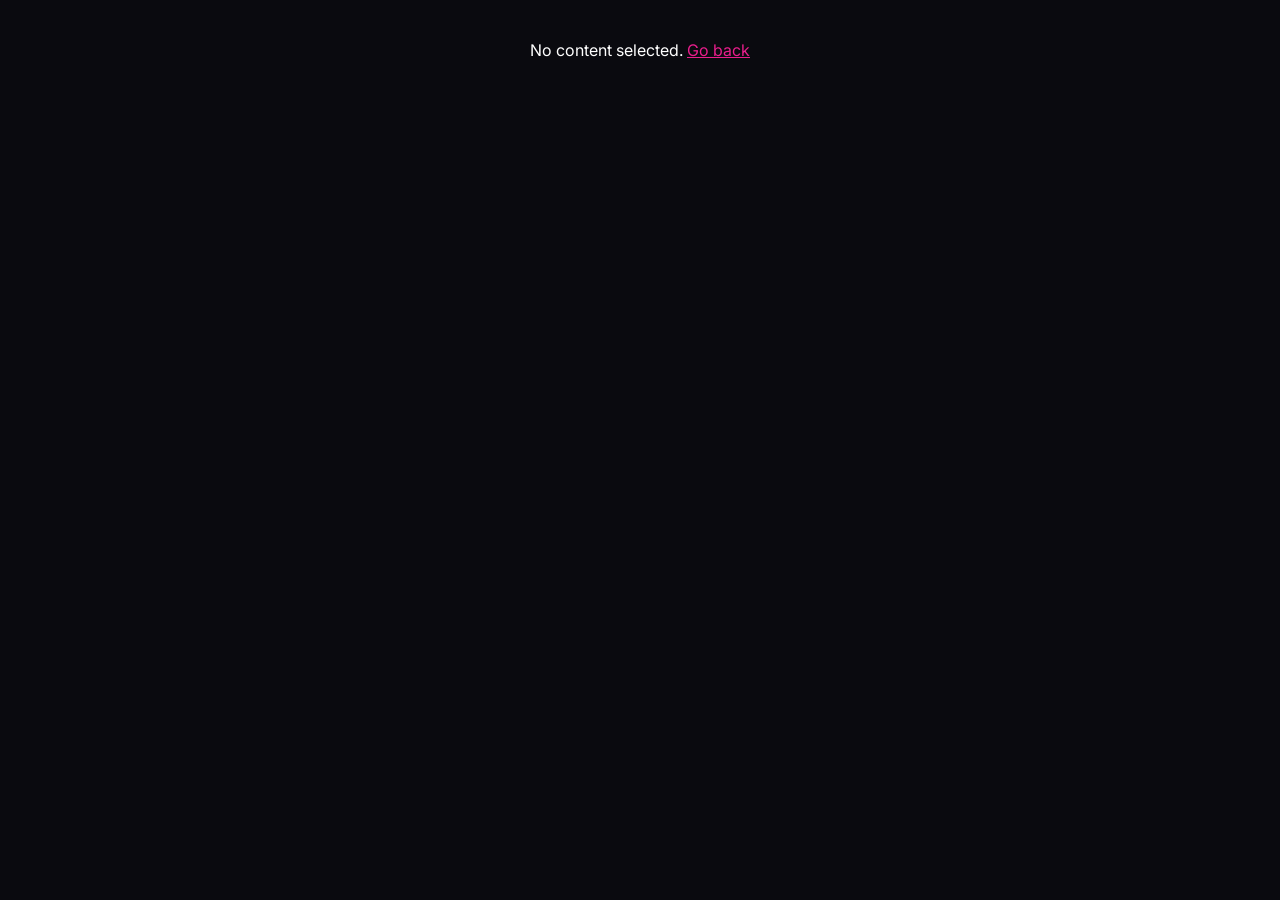
==== commit a584e614: "Rename player-2.html to player.html" ====
--- a/player.html
+++ b/player.html
@@ -7,137 +7,114 @@
 <link href="https://fonts.googleapis.com/css2?family=Inter:wght@300;400;500;600;700&family=Syne:wght@700;800&display=swap" rel="stylesheet">
 <style>
   :root {
-    --bg: #0a0a0f; --surface: #12121a; --surface2: #1a1a26;
-    --border: #2a2a3a; --accent: #e91e8c; --accent2: #7c3aed;
-    --text: #f0f0f8; --muted: #7a7a99;
+    --bg: #0a0a0f;
+    --surface: #12121a;
+    --surface2: #1a1a26;
+    --border: #2a2a3a;
+    --accent: #e91e8c;
+    --accent2: #7c3aed;
+    --text: #f0f0f8;
+    --muted: #7a7a99;
   }
   * { margin:0; padding:0; box-sizing:border-box; }
-  body { background:var(--bg); color:var(--text); font-family:'Inter',sans-serif; min-height:100vh; }
-
-  /* TOPBAR */
-  .topbar { height:52px; display:flex; align-items:center; gap:12px; padding:0 16px;
-    background:var(--surface); border-bottom:1px solid var(--border); position:sticky; top:0; z-index:60; }
-  .back-btn { display:flex; align-items:center; gap:6px; background:none; border:none;
-    color:var(--muted); cursor:pointer; font-size:13px; font-weight:500; padding:5px 9px;
-    border-radius:7px; transition:all 0.2s; flex-shrink:0; }
-  .back-btn:hover { background:var(--surface2); color:var(--text); }
-  .logo-text { font-family:'Syne',sans-serif; font-size:19px; font-weight:800; flex-shrink:0;
-    background:linear-gradient(135deg,#fff,var(--accent)); -webkit-background-clip:text; -webkit-text-fill-color:transparent; }
-  .topbar-title { font-size:13px; color:var(--muted); flex:1; white-space:nowrap; overflow:hidden; text-overflow:ellipsis; }
-  .lumivox { font-size:10px; color:var(--muted); flex-shrink:0; display:flex; align-items:center; gap:5px; }
-  .lumivox span { color:var(--accent); font-weight:700; }
-
-  /* PAGE LAYOUT */
-  .page { display:grid; grid-template-columns:1fr 300px; min-height:calc(100vh - 52px); }
-  @media(max-width:860px){ .page{grid-template-columns:1fr;} .sidebar-info{border-left:none;border-top:1px solid var(--border);} }
+  body { background: var(--bg); color: var(--text); font-family: 'Inter', sans-serif; min-height: 100vh; }
+
+  /* TOP BAR */
+  .topbar {
+    height: 56px; display: flex; align-items: center; gap: 14px;
+    padding: 0 20px; background: var(--surface); border-bottom: 1px solid var(--border);
+    position: sticky; top: 0; z-index: 50;
+  }
+  .back-btn {
+    display: flex; align-items: center; gap: 7px; background: none; border: none;
+    color: var(--muted); cursor: pointer; font-size: 14px; font-weight: 500; padding: 6px 10px;
+    border-radius: 8px; transition: all 0.2s;
+  }
+  .back-btn:hover { background: var(--surface2); color: var(--text); }
+  .logo-text { font-family: 'Syne', sans-serif; font-size: 20px; font-weight: 800;
+    background: linear-gradient(135deg, #fff, var(--accent)); -webkit-background-clip: text; -webkit-text-fill-color: transparent; }
+  .topbar-title { font-size: 14px; color: var(--muted); margin-left: 4px; flex: 1;
+    white-space: nowrap; overflow: hidden; text-overflow: ellipsis; }
+
+  /* LAYOUT */
+  .page { display: grid; grid-template-columns: 1fr 320px; gap: 0; min-height: calc(100vh - 56px); }
+  @media (max-width: 900px) { .page { grid-template-columns: 1fr; } .sidebar-info { border-left: none; border-top: 1px solid var(--border); } }
 
   /* PLAYER COLUMN */
-  .player-col { display:flex; flex-direction:column; }
-
-  /* PLAYER WRAP — iframe + our overlay controls */
-  .player-wrap { position:relative; width:100%; background:#000; aspect-ratio:16/9; }
-  .player-wrap iframe { position:absolute; inset:0; width:100%; height:100%; border:none; z-index:1; }
-
-  /* SPLASH */
-  .splash { position:absolute; inset:0; z-index:5; display:flex; flex-direction:column;
-    align-items:center; justify-content:center; gap:18px; background:#000; cursor:pointer; }
-  .splash:hover { background:#080808; }
-  .splash-poster { width:65px; height:98px; object-fit:cover; border-radius:8px; opacity:0.5; }
-  .splash-play { width:68px; height:68px; background:var(--accent); border-radius:50%;
-    display:flex; align-items:center; justify-content:center;
-    box-shadow:0 0 40px rgba(233,30,140,0.45); transition:transform 0.2s,box-shadow 0.2s; }
-  .splash:hover .splash-play { transform:scale(1.1); box-shadow:0 0 60px rgba(233,30,140,0.65); }
-  .splash-title { font-family:'Syne',sans-serif; font-size:16px; font-weight:800; text-align:center; padding:0 20px; }
-  .splash-sub { font-size:11px; color:var(--muted); }
-
-  /* AD BLOCKER OVERLAY — sits above iframe, blocks ad clicks */
-  .ad-shield {
-    position:absolute; inset:0; z-index:2; pointer-events:none;
-    /* This transparent layer catches nothing — real protection is via controls bar below */
-  }
-
-  /* OUR CONTROLS BAR — sits below player, VLC-style */
-  .ctrl-bar {
-    background:#0d0d14; border-bottom:1px solid var(--border);
-    padding:8px 14px; display:flex; align-items:center; gap:10px;
-    user-select:none;
-  }
-  .ctrl-btn { background:none; border:none; color:var(--muted); cursor:pointer;
-    padding:4px; border-radius:5px; display:flex; align-items:center; transition:color 0.15s; }
-  .ctrl-btn:hover { color:var(--text); }
-  .ctrl-btn svg { width:18px; height:18px; }
-  .progress-wrap { flex:1; display:flex; flex-direction:column; gap:3px; }
-  .progress-track { height:4px; background:var(--border); border-radius:2px; cursor:pointer; position:relative; }
-  .progress-fill { height:100%; background:var(--accent); border-radius:2px; width:0%; transition:width 0.5s linear; }
-  .progress-thumb { position:absolute; top:50%; right:0; transform:translate(50%,-50%);
-    width:10px; height:10px; background:var(--accent); border-radius:50%; opacity:0; transition:opacity 0.2s; }
-  .progress-track:hover .progress-thumb { opacity:1; }
-  .time-row { display:flex; justify-content:space-between; font-size:10px; color:var(--muted); font-variant-numeric:tabular-nums; }
-  .vol-wrap { display:flex; align-items:center; gap:6px; }
-  .vol-slider { width:60px; height:3px; background:var(--border); border-radius:2px; cursor:pointer;
-    -webkit-appearance:none; appearance:none; outline:none; }
-  .vol-slider::-webkit-slider-thumb { -webkit-appearance:none; width:10px; height:10px;
-    background:var(--accent); border-radius:50%; cursor:pointer; }
-  .ctrl-right { display:flex; align-items:center; gap:6px; margin-left:auto; }
-  .fullscreen-btn { background:none; border:none; color:var(--muted); cursor:pointer; padding:4px; display:flex; }
-  .fullscreen-btn:hover { color:var(--text); }
-
-  /* SERVER BARS */
-  .bar-wrap { background:var(--surface); border-bottom:1px solid var(--border); padding:9px 14px; }
-  .bar-row { display:flex; align-items:center; gap:7px; flex-wrap:wrap; }
-  .bar-row + .bar-row { margin-top:6px; padding-top:6px; border-top:1px solid var(--border); }
-  .bar-label { font-size:9px; color:var(--muted); font-weight:700; text-transform:uppercase; letter-spacing:1.2px; min-width:42px; }
-  .srv-btn { padding:4px 12px; border-radius:6px; font-size:11px; font-weight:600;
-    cursor:pointer; border:1px solid var(--border); background:var(--surface2);
-    color:var(--muted); transition:all 0.2s; }
-  .srv-btn:hover { border-color:var(--accent); color:var(--text); }
-  .srv-btn.active { background:var(--accent); color:#fff; border-color:var(--accent); }
-  .anime-badge { background:rgba(124,58,237,0.2); border:1px solid var(--accent2); color:var(--accent2);
-    font-size:9px; font-weight:700; padding:2px 7px; border-radius:5px; }
-  .ublock-tip { margin-left:auto; font-size:10px; color:var(--muted); }
-  .ublock-tip a { color:var(--accent); text-decoration:none; }
-
-  /* EP BAR */
-  .ep-bar { background:var(--surface); border-bottom:1px solid var(--border);
-    padding:8px 14px; display:flex; align-items:center; gap:10px; flex-wrap:wrap; }
-  .ep-label { font-size:9px; color:var(--muted); font-weight:700; text-transform:uppercase; letter-spacing:1px; }
-  .ep-select { background:var(--surface2); border:1px solid var(--border); color:var(--text);
-    border-radius:7px; padding:4px 10px; font-size:12px; cursor:pointer; outline:none; }
-  .ep-select:focus { border-color:var(--accent); }
-
-  /* INFO SECTION */
-  .player-info { padding:18px; }
-  .pi-row { display:flex; gap:14px; margin-bottom:14px; }
-  .pi-poster { width:76px; height:114px; object-fit:cover; border-radius:8px; flex-shrink:0; background:var(--surface2); }
-  .pi-meta h1 { font-family:'Syne',sans-serif; font-size:18px; font-weight:800; margin-bottom:4px; line-height:1.2; }
-  .meta-chips { display:flex; flex-wrap:wrap; gap:5px; margin-bottom:6px; }
-  .chip { background:var(--surface2); border:1px solid var(--border); border-radius:5px; padding:2px 9px; font-size:10px; color:var(--muted); }
-  .rating-big { display:flex; align-items:center; gap:5px; font-size:15px; font-weight:700; color:#ffd700; margin-bottom:6px; }
-  .overview { font-size:12px; color:var(--muted); line-height:1.75; }
-  .powered { text-align:center; margin-top:20px; padding-top:14px; border-top:1px solid var(--border);
-    font-size:10px; color:var(--muted); letter-spacing:0.5px; }
-  .powered strong { color:var(--accent); font-weight:700; }
-
-  /* SIDEBAR */
-  .sidebar-info { border-left:1px solid var(--border); display:flex; flex-direction:column;
-    background:var(--surface); overflow-y:auto; max-height:calc(100vh - 52px); position:sticky; top:52px; }
-  .rec-section { padding:16px; border-bottom:1px solid var(--border); }
-  .rec-section:last-child { border-bottom:none; }
-  .rec-head { display:flex; align-items:center; gap:8px; margin-bottom:12px; }
-  .rec-head-title { font-family:'Syne',sans-serif; font-size:13px; font-weight:800; }
-  .rec-badge { font-size:9px; padding:2px 7px; border-radius:5px; font-weight:700; }
-  .rec-badge.movies { background:rgba(233,30,140,0.15); color:var(--accent); }
-  .rec-badge.anime { background:rgba(124,58,237,0.15); color:var(--accent2); }
-  .rec-tip { font-size:10px; color:var(--muted); margin-bottom:10px; line-height:1.5; }
-  .rec-grid { display:grid; grid-template-columns:repeat(2,1fr); gap:8px; }
-  .rec-card { border-radius:7px; overflow:hidden; cursor:pointer; background:var(--surface2); transition:transform 0.15s; }
-  .rec-card:hover { transform:translateY(-2px); }
-  .rec-card img { width:100%; aspect-ratio:2/3; object-fit:cover; display:block; }
-  .rec-info { padding:5px 7px; }
-  .rec-name { font-size:10px; font-weight:600; white-space:nowrap; overflow:hidden; text-overflow:ellipsis; }
-  .rec-year { font-size:9px; color:var(--muted); }
-
-  .empty { text-align:center; padding:30px 16px; color:var(--muted); font-size:12px; }
+  .player-col { display: flex; flex-direction: column; }
+
+  /* PLAYER BOX */
+  .player-box { position: relative; width: 100%; background: #000; aspect-ratio: 16/9; }
+  .player-box iframe { position: absolute; inset: 0; width: 100%; height: 100%; border: none; }
+  .player-splash {
+    position: absolute; inset: 0; display: flex; flex-direction: column;
+    align-items: center; justify-content: center; gap: 20px; background: #000;
+    cursor: pointer; transition: background 0.2s;
+  }
+  .player-splash:hover { background: #0a0a0a; }
+  .splash-poster { width: 70px; height: 105px; object-fit: cover; border-radius: 8px; opacity: 0.5; }
+  .splash-title { font-family: 'Syne', sans-serif; font-size: 18px; font-weight: 800; text-align: center; padding: 0 20px; }
+  .splash-sub { font-size: 12px; color: var(--muted); }
+  .splash-play {
+    width: 72px; height: 72px; background: var(--accent); border-radius: 50%;
+    display: flex; align-items: center; justify-content: center;
+    box-shadow: 0 0 40px rgba(233,30,140,0.4); transition: transform 0.2s, box-shadow 0.2s;
+  }
+  .player-splash:hover .splash-play { transform: scale(1.08); box-shadow: 0 0 60px rgba(233,30,140,0.6); }
+
+  /* SERVER BAR */
+  .server-bar {
+    background: var(--surface); border-bottom: 1px solid var(--border);
+    padding: 10px 16px; display: flex; align-items: center; gap: 8px; flex-wrap: wrap;
+  }
+  .server-label { font-size: 10px; color: var(--muted); font-weight: 700; text-transform: uppercase; letter-spacing: 1.2px; }
+  .srv-btn {
+    padding: 5px 14px; border-radius: 7px; font-size: 12px; font-weight: 600;
+    cursor: pointer; border: 1px solid var(--border); background: var(--surface2);
+    color: var(--muted); transition: all 0.2s; display: flex; align-items: center; gap: 5px;
+  }
+  .srv-btn:hover { border-color: var(--accent); color: var(--text); }
+  .srv-btn.active { background: var(--accent); color: #fff; border-color: var(--accent); }
+  .srv-dot { width: 6px; height: 6px; border-radius: 50%; background: currentColor; opacity: 0.7; }
+  .ad-note { margin-left: auto; font-size: 11px; color: var(--muted); display: flex; align-items: center; gap: 5px; }
+  .ad-note a { color: var(--accent); text-decoration: none; }
+
+  /* EPISODE BAR (TV/Anime only) */
+  .ep-bar {
+    background: var(--surface); border-bottom: 1px solid var(--border);
+    padding: 10px 16px; display: flex; align-items: center; gap: 10px; flex-wrap: wrap;
+  }
+  .ep-label { font-size: 10px; color: var(--muted); font-weight: 700; text-transform: uppercase; letter-spacing: 1px; }
+  .ep-select {
+    background: var(--surface2); border: 1px solid var(--border); color: var(--text);
+    border-radius: 7px; padding: 5px 10px; font-size: 13px; cursor: pointer; outline: none;
+  }
+  .ep-select:focus { border-color: var(--accent); }
+
+  /* INFO BELOW PLAYER */
+  .player-info { padding: 20px; flex: 1; }
+  .pi-row { display: flex; gap: 16px; margin-bottom: 16px; }
+  .pi-poster { width: 80px; height: 120px; object-fit: cover; border-radius: 8px; flex-shrink: 0; background: var(--surface2); }
+  .pi-meta h1 { font-family: 'Syne', sans-serif; font-size: 20px; font-weight: 800; margin-bottom: 6px; line-height: 1.2; }
+  .meta-chips { display: flex; flex-wrap: wrap; gap: 6px; margin-bottom: 8px; }
+  .chip { background: var(--surface2); border: 1px solid var(--border); border-radius: 6px; padding: 3px 10px; font-size: 11px; color: var(--muted); }
+  .rating-big { display: flex; align-items: center; gap: 6px; font-size: 16px; font-weight: 700; color: #ffd700; margin-bottom: 8px; }
+  .overview { font-size: 13px; color: var(--muted); line-height: 1.75; }
+  .section-title { font-size: 11px; color: var(--muted); font-weight: 700; text-transform: uppercase; letter-spacing: 1px; margin: 20px 0 10px; }
+
+  /* SIDEBAR INFO */
+  .sidebar-info { border-left: 1px solid var(--border); padding: 20px; overflow-y: auto; background: var(--surface); }
+  .rec-title { font-family: 'Syne', sans-serif; font-size: 15px; font-weight: 800; margin-bottom: 14px; }
+  .rec-grid { display: grid; grid-template-columns: repeat(2, 1fr); gap: 10px; }
+  .rec-card { border-radius: 8px; overflow: hidden; cursor: pointer; background: var(--surface2); transition: transform 0.15s; }
+  .rec-card:hover { transform: translateY(-2px); }
+  .rec-card img { width: 100%; aspect-ratio: 2/3; object-fit: cover; display: block; }
+  .rec-card-info { padding: 6px 8px; }
+  .rec-card-title { font-size: 11px; font-weight: 600; white-space: nowrap; overflow: hidden; text-overflow: ellipsis; }
+  .rec-card-year { font-size: 10px; color: var(--muted); }
+
+  /* EMPTY */
+  .empty { text-align: center; padding: 40px 20px; color: var(--muted); font-size: 13px; }
 </style>
 </head>
 <body>
@@ -145,91 +122,42 @@
 <!-- TOPBAR -->
 <div class="topbar">
   <button class="back-btn" onclick="history.back()">
-    <svg width="15" height="15" viewBox="0 0 24 24" fill="none" stroke="currentColor" stroke-width="2.5"><polyline points="15 18 9 12 15 6"/></svg>
+    <svg width="16" height="16" viewBox="0 0 24 24" fill="none" stroke="currentColor" stroke-width="2.5"><polyline points="15 18 9 12 15 6"/></svg>
     Back
   </button>
   <span class="logo-text">Taara</span>
   <span class="topbar-title" id="topTitle">Loading...</span>
-  <div class="lumivox">Powered by <span>Lumivox Studios</span></div>
 </div>
 
 <div class="page">
+  <!-- LEFT: PLAYER + INFO -->
   <div class="player-col">
 
     <!-- PLAYER -->
-    <div class="player-wrap" id="playerWrap">
-      <div class="splash" id="splash" onclick="startPlay()">
+    <div class="player-box" id="playerBox">
+      <div class="player-splash" id="splash" onclick="startPlay()">
         <img class="splash-poster" id="splashPoster" src="" alt="">
         <div class="splash-play">
-          <svg width="26" height="26" viewBox="0 0 24 24" fill="white"><polygon points="5 3 19 12 5 21 5 3"/></svg>
+          <svg width="28" height="28" viewBox="0 0 24 24" fill="white"><polygon points="5 3 19 12 5 21 5 3"/></svg>
         </div>
         <div class="splash-title" id="splashTitle"></div>
         <div class="splash-sub">Tap to play</div>
       </div>
-      <iframe id="playerFrame" src="" allowfullscreen style="display:none;"
-        allow="autoplay; fullscreen; picture-in-picture; encrypted-media"></iframe>
+      <iframe id="playerFrame" src="" allowfullscreen style="display:none;" allow="autoplay; fullscreen; picture-in-picture"></iframe>
     </div>
 
-    <!-- VLC-STYLE CONTROLS -->
-    <div class="ctrl-bar" id="ctrlBar">
-      <!-- Play/Pause -->
-      <button class="ctrl-btn" id="playPauseBtn" onclick="togglePlayPause()" title="Play/Pause">
-        <svg viewBox="0 0 24 24" fill="currentColor" id="ppIcon"><polygon points="5 3 19 12 5 21 5 3"/></svg>
-      </button>
-      <!-- Progress -->
-      <div class="progress-wrap">
-        <div class="progress-track" id="progressTrack" onclick="seekTo(event)">
-          <div class="progress-fill" id="progressFill"></div>
-          <div class="progress-thumb"></div>
-        </div>
-        <div class="time-row">
-          <span id="timeElapsed">0:00</span>
-          <span id="timeDuration">--:--</span>
-        </div>
-      </div>
-      <!-- Volume -->
-      <div class="vol-wrap">
-        <button class="ctrl-btn" onclick="toggleMute()" title="Mute">
-          <svg viewBox="0 0 24 24" fill="none" stroke="currentColor" stroke-width="2" id="volIcon">
-            <polygon points="11 5 6 9 2 9 2 15 6 15 11 19 11 5"/>
-            <path d="M19.07 4.93a10 10 0 0 1 0 14.14M15.54 8.46a5 5 0 0 1 0 7.07" id="volPaths"/>
-          </svg>
-        </button>
-        <input class="vol-slider" type="range" min="0" max="100" value="100" id="volSlider" oninput="changeVol(this.value)">
-      </div>
-      <!-- Fullscreen -->
-      <div class="ctrl-right">
-        <button class="fullscreen-btn" onclick="goFullscreen()" title="Fullscreen">
-          <svg width="17" height="17" viewBox="0 0 24 24" fill="none" stroke="currentColor" stroke-width="2">
-            <path d="M8 3H5a2 2 0 0 0-2 2v3m18 0V5a2 2 0 0 0-2-2h-3m0 18h3a2 2 0 0 0 2-2v-3M3 16v3a2 2 0 0 0 2 2h3"/>
-          </svg>
-        </button>
-      </div>
+    <!-- SERVER BAR -->
+    <div class="server-bar">
+      <span class="server-label">Server</span>
+      <button class="srv-btn active" onclick="switchServer('s1', this)">Server 1</button>
+      <button class="srv-btn" onclick="switchServer('s2', this)">Server 2</button>
+      <button class="srv-btn" onclick="switchServer('s3', this)">Server 3</button>
+      <button class="srv-btn" onclick="switchServer('s4', this)">Server 4</button>
+      <button class="srv-btn" onclick="switchServer('s5', this)">Server 5</button>
+      <span class="ad-note">Ads? → <a href="https://ublockorigin.com" target="_blank">uBlock</a></span>
     </div>
 
-    <!-- SERVER BARS -->
-    <div class="bar-wrap">
-      <!-- Movies & TV servers -->
-      <div class="bar-row" id="movieServerRow">
-        <span class="bar-label">Server</span>
-        <button class="srv-btn active" onclick="switchServer('s1',this)">Server 1</button>
-        <button class="srv-btn" onclick="switchServer('s2',this)">Server 2</button>
-        <button class="srv-btn" onclick="switchServer('s3',this)">Server 3</button>
-        <button class="srv-btn" onclick="switchServer('s4',this)">Server 4</button>
-        <button class="srv-btn" onclick="switchServer('s5',this)">Server 5</button>
-        <span class="ublock-tip">Ads? <a href="https://ublockorigin.com" target="_blank">uBlock</a></span>
-      </div>
-      <!-- Anime servers (only shown for anime) -->
-      <div class="bar-row" id="animeServerRow" style="display:none;">
-        <span class="bar-label">Anime</span>
-        <span class="anime-badge">✦ Special</span>
-        <button class="srv-btn active" onclick="switchAnimeServer('a1',this)">Anime 1</button>
-        <button class="srv-btn" onclick="switchAnimeServer('a2',this)">Anime 2</button>
-        <button class="srv-btn" onclick="switchAnimeServer('a3',this)">Anime 3</button>
-      </div>
-    </div>
-
-    <!-- EPISODE SELECTOR -->
+    <!-- EPISODE SELECTOR (shown for TV/Anime) -->
     <div class="ep-bar" id="epBar" style="display:none;">
       <span class="ep-label">Season</span>
       <select class="ep-select" id="seasonSel" onchange="onSeasonChange()"></select>
@@ -248,34 +176,14 @@
         </div>
       </div>
       <div class="overview" id="infoOverview"></div>
-      <div class="powered">Powered by <strong>Lumivox Studios</strong> &nbsp;·&nbsp; Taara v2.0</div>
     </div>
 
   </div>
 
-  <!-- SIDEBAR -->
+  <!-- RIGHT: RECOMMENDED -->
   <div class="sidebar-info">
-
-    <!-- Movies/TV Recommendations -->
-    <div class="rec-section" id="movieRecSection">
-      <div class="rec-head">
-        <span class="rec-head-title">More Like This</span>
-        <span class="rec-badge movies">Movies & TV</span>
-      </div>
-      <div class="rec-tip" id="recTip"></div>
-      <div class="rec-grid" id="recGrid"><div class="empty">Loading...</div></div>
-    </div>
-
-    <!-- Anime Recommendations (always shown for anime, optional for others) -->
-    <div class="rec-section" id="animeRecSection" style="display:none;">
-      <div class="rec-head">
-        <span class="rec-head-title">Anime You May Like</span>
-        <span class="rec-badge anime">✦ Anime</span>
-      </div>
-      <div class="rec-tip" id="animeTip"></div>
-      <div class="rec-grid" id="animeRecGrid"><div class="empty">Loading...</div></div>
-    </div>
-
+    <div class="rec-title">More Like This</div>
+    <div id="recGrid"><div class="empty">Loading...</div></div>
   </div>
 </div>
 
@@ -287,24 +195,17 @@
 
 let item = null;
 let currentServer = 's1';
-let currentAnimeServer = 'a1';
 let currentSeason = 1;
 let currentEpisode = 1;
 let isPlaying = false;
-let isMuted = false;
-let progressTimer = null;
-let elapsedSec = 0;
 
 // ---- INIT ----
 window.onload = () => {
   const raw = localStorage.getItem('taara_current');
-  if (!raw) {
-    document.body.innerHTML = '<div style="color:#fff;padding:60px;text-align:center;font-family:sans-serif"><h2>No content selected</h2><br><a href="taara.html" style="color:#e91e8c">← Go back to Taara</a></div>';
-    return;
-  }
+  if (!raw) { document.body.innerHTML = '<div style="color:#fff;padding:40px;text-align:center">No content selected. <a href="taara.html" style="color:#e91e8c">Go back</a></div>'; return; }
   item = JSON.parse(raw);
   initPlayer();
-  loadRecommendations();
+  loadRecommended();
 };
 
 function initPlayer() {
@@ -317,279 +218,173 @@
   document.getElementById('infoRating').textContent = item.rating ? parseFloat(item.rating).toFixed(1) : 'N/A';
   document.getElementById('infoOverview').textContent = item.overview || 'No description available.';
 
+  // Chips
   const chips = [];
   if (item.year) chips.push(item.year);
   if (item.type) chips.push(item.type);
-  if (item.episodes) chips.push(item.episodes + ' Episodes');
+  if (item.episodes) chips.push(`${item.episodes} Episodes`);
   (item.genres || []).forEach(g => chips.push(g));
   document.getElementById('infoChips').innerHTML = chips.map(c => `<span class="chip">${c}</span>`).join('');
 
-  const isAnime = item.source === 'anime';
-  if (isAnime) {
-    document.getElementById('animeServerRow').style.display = 'flex';
-    document.getElementById('recTip').textContent = 'These are non-anime picks. For more anime use the section below ↓';
-    document.getElementById('animeTip').textContent = 'Try Anime 1 first. If an episode is missing, switch servers.';
-  } else {
-    document.getElementById('recTip').textContent = 'Click any title to watch it instantly.';
-  }
-
+  // Episode bar for TV/Anime
   if (item.source !== 'movie') {
     document.getElementById('epBar').style.display = 'flex';
     buildSeasons();
   }
 }
 
-// ---- SEASONS ----
+// ---- SEASONS / EPISODES ----
 async function buildSeasons() {
   const sel = document.getElementById('seasonSel');
   sel.innerHTML = '';
-  let total = 1;
+  let totalSeasons = 3; // default
+
   if (item.source === 'tv') {
     try {
-      const r = await fetch(`${TMDB}/tv/${item.id}?api_key=${TMDB_KEY}`);
-      const d = await r.json();
-      total = d.number_of_seasons || 1;
-    } catch(e){}
-  }
-  for (let s = 1; s <= total; s++) sel.innerHTML += `<option value="${s}">Season ${s}</option>`;
-  buildEpisodes();
-}
-
-function buildEpisodes() {
+      const res = await fetch(`${TMDB}/tv/${item.id}?api_key=${TMDB_KEY}`);
+      const data = await res.json();
+      totalSeasons = data.number_of_seasons || 3;
+    } catch(e) {}
+  } else if (item.source === 'anime') {
+    totalSeasons = 1;
+  }
+
+  for (let s = 1; s <= totalSeasons; s++) {
+    sel.innerHTML += `<option value="${s}">Season ${s}</option>`;
+  }
+  buildEpisodes(currentSeason);
+}
+
+function buildEpisodes(season) {
   const sel = document.getElementById('episodeSel');
   sel.innerHTML = '';
-  const total = item.source === 'anime' ? (item.episodes || 13) : 24;
-  for (let e = 1; e <= total; e++) sel.innerHTML += `<option value="${e}">Ep ${e}</option>`;
+  // For anime use item.episodes, for TV default 24
+  const total = item.source === 'anime' ? (item.episodes || 12) : 24;
+  for (let e = 1; e <= total; e++) {
+    sel.innerHTML += `<option value="${e}">Episode ${e}</option>`;
+  }
 }
 
 function onSeasonChange() {
   currentSeason = parseInt(document.getElementById('seasonSel').value);
   currentEpisode = 1;
   document.getElementById('episodeSel').value = 1;
-  buildEpisodes();
+  buildEpisodes(currentSeason);
   if (isPlaying) startPlay();
 }
+
 function onEpisodeChange() {
   currentEpisode = parseInt(document.getElementById('episodeSel').value);
   if (isPlaying) startPlay();
 }
 
-// ---- URLS ----
-function getURL() {
+// ---- EMBED URLs ----
+function getURL(server) {
   const id = item.id;
-  const s = currentSeason, e = currentEpisode;
-  const isMovie = item.source === 'movie';
-  const isAnime = item.source === 'anime';
-
-  if (isAnime) {
-    // Dedicated anime servers
-    if (currentAnimeServer === 'a1')
-      return `https://player.autoembed.cc/embed/tv/${id}/${s}/${e}`;
-    if (currentAnimeServer === 'a2')
-      return `https://vidfast.pro/tv/${id}/${s}/${e}?autoPlay=true`;
-    if (currentAnimeServer === 'a3')
-      return `https://multiembed.mov/?video_id=${id}&tmdb=1&s=${s}&e=${e}`;
-  }
-
-  // Movies & TV servers
-  if (currentServer === 's1') {
-    return isMovie
-      ? `https://player.autoembed.cc/embed/movie/${id}`
-      : `https://player.autoembed.cc/embed/tv/${id}/${s}/${e}`;
-  }
-  if (currentServer === 's2') {
-    return isMovie
-      ? `https://vidfast.pro/movie/${id}?autoPlay=true`
-      : `https://vidfast.pro/tv/${id}/${s}/${e}?autoPlay=true`;
-  }
-  if (currentServer === 's3') {
-    return isMovie
-      ? `https://multiembed.mov/?video_id=${id}&tmdb=1`
-      : `https://multiembed.mov/?video_id=${id}&tmdb=1&s=${s}&e=${e}`;
-  }
-  if (currentServer === 's4') {
-    return isMovie
-      ? `https://player.embed-api.stream/?id=${id}`
-      : `https://player.embed-api.stream/?id=${id}&s=${s}&e=${e}`;
-  }
-  if (currentServer === 's5') {
-    return isMovie
-      ? `https://embed.smashystream.com/playere.php?tmdb=${id}`
-      : `https://embed.smashystream.com/playere.php?tmdb=${id}&season=${s}&episode=${e}`;
-  }
+  const s = currentSeason;
+  const e = currentEpisode;
+  const src = item.source;
+  const isMovie = src === 'movie';
+  const isAnime = src === 'anime';
+
+  // Server 1: AutoEmbed — best coverage, movies/TV/anime/drama
+  if (server === 's1') {
+    if (isMovie)  return `https://player.autoembed.cc/embed/movie/${id}`;
+    if (isAnime)  return `https://player.autoembed.cc/embed/tv/${id}/${s}/${e}`;
+                  return `https://player.autoembed.cc/embed/tv/${id}/${s}/${e}`;
+  }
+  // Server 2: VidFast — 4K/1080p, movies/TV/anime
+  if (server === 's2') {
+    if (isMovie)  return `https://vidfast.pro/movie/${id}?autoPlay=true`;
+    if (isAnime)  return `https://vidfast.pro/tv/${id}/${s}/${e}?autoPlay=true`;
+                  return `https://vidfast.pro/tv/${id}/${s}/${e}?autoPlay=true`;
+  }
+  // Server 3: MultiEmbed — wide content, Bollywood+Hollywood
+  if (server === 's3') {
+    if (isMovie)  return `https://multiembed.mov/?video_id=${id}&tmdb=1`;
+    if (isAnime)  return `https://multiembed.mov/?video_id=${id}&tmdb=1&s=${s}&e=${e}`;
+                  return `https://multiembed.mov/?video_id=${id}&tmdb=1&s=${s}&e=${e}`;
+  }
+  // Server 4: embed-api.stream — 10+ sources aggregated
+  if (server === 's4') {
+    if (isMovie)  return `https://player.embed-api.stream/?id=${id}`;
+    if (isAnime)  return `https://player.embed-api.stream/?id=${id}&s=${s}&e=${e}`;
+                  return `https://player.embed-api.stream/?id=${id}&s=${s}&e=${e}`;
+  }
+  // Server 5: SmashyStream — wide library fallback
+  if (server === 's5') {
+    if (isMovie)  return `https://embed.smashystream.com/playere.php?tmdb=${id}`;
+    if (isAnime)  return `https://embed.smashystream.com/playere.php?tmdb=${id}&season=${s}&episode=${e}`;
+                  return `https://embed.smashystream.com/playere.php?tmdb=${id}&season=${s}&episode=${e}`;
+  }
+
   return `https://player.autoembed.cc/embed/movie/${id}`;
 }
 
 // ---- PLAY ----
 function startPlay() {
-  const src = getURL();
+  const src = getURL(currentServer);
   const frame = document.getElementById('playerFrame');
   frame.src = src;
   frame.style.display = 'block';
   document.getElementById('splash').style.display = 'none';
   isPlaying = true;
-  startProgress();
-  updatePlayIcon(true);
-}
-
-function switchServer(srv, el) {
-  currentServer = srv;
-  document.querySelectorAll('#movieServerRow .srv-btn').forEach(b => b.classList.remove('active'));
+}
+
+function switchServer(server, el) {
+  currentServer = server;
+  document.querySelectorAll('.srv-btn').forEach(b => b.classList.remove('active'));
   el.classList.add('active');
-  if (isPlaying && item.source !== 'anime') startPlay();
-}
-
-function switchAnimeServer(srv, el) {
-  currentAnimeServer = srv;
-  document.querySelectorAll('#animeServerRow .srv-btn').forEach(b => b.classList.remove('active'));
-  el.classList.add('active');
-  if (isPlaying && item.source === 'anime') startPlay();
-}
-
-// ---- CONTROLS ----
-function togglePlayPause() {
-  if (!isPlaying) { startPlay(); return; }
-  // Can't truly pause iframe, but we toggle visual + stop progress
-  isPlaying = !isPlaying;
-  if (isPlaying) startProgress(); else clearInterval(progressTimer);
-  updatePlayIcon(isPlaying);
-}
-
-function updatePlayIcon(playing) {
-  document.getElementById('ppIcon').innerHTML = playing
-    ? '<rect x="6" y="4" width="4" height="16"/><rect x="14" y="4" width="4" height="16"/>'
-    : '<polygon points="5 3 19 12 5 21 5 3"/>';
-}
-
-// Simulated progress (iframe blocks real access)
-function startProgress() {
-  clearInterval(progressTimer);
-  elapsedSec = 0;
-  const totalSec = item.source === 'movie' ? 6600 : 1440; // ~110min or ~24min
-  progressTimer = setInterval(() => {
-    if (!isPlaying) return;
-    elapsedSec++;
-    const pct = Math.min((elapsedSec / totalSec) * 100, 99);
-    document.getElementById('progressFill').style.width = pct + '%';
-    document.getElementById('timeElapsed').textContent = fmtTime(elapsedSec);
-    document.getElementById('timeDuration').textContent = fmtTime(totalSec);
-  }, 1000);
-}
-
-function fmtTime(sec) {
-  const h = Math.floor(sec/3600), m = Math.floor((sec%3600)/60), s = sec%60;
-  if (h > 0) return `${h}:${String(m).padStart(2,'0')}:${String(s).padStart(2,'0')}`;
-  return `${m}:${String(s).padStart(2,'0')}`;
-}
-
-function seekTo(e) {
-  const rect = e.currentTarget.getBoundingClientRect();
-  const pct = Math.max(0, Math.min(1, (e.clientX - rect.left) / rect.width));
-  const total = item.source === 'movie' ? 6600 : 1440;
-  elapsedSec = Math.floor(pct * total);
-  document.getElementById('progressFill').style.width = (pct*100) + '%';
-}
-
-function toggleMute() {
-  isMuted = !isMuted;
-  document.getElementById('volPaths').style.display = isMuted ? 'none' : '';
-  document.getElementById('volSlider').value = isMuted ? 0 : 100;
-}
-
-function changeVol(v) {
-  isMuted = v == 0;
-  document.getElementById('volPaths').style.display = isMuted ? 'none' : '';
-}
-
-function goFullscreen() {
-  const f = document.getElementById('playerFrame');
-  if (f.requestFullscreen) f.requestFullscreen();
-  else if (f.webkitRequestFullscreen) f.webkitRequestFullscreen();
-}
-
-// ---- RECOMMENDATIONS ----
-async function loadRecommendations() {
-  const isAnime = item.source === 'anime';
-
-  // Always load anime recs if anime, or show anime section as "try anime" for others
-  if (isAnime) {
-    document.getElementById('animeRecSection').style.display = 'block';
-    loadAnimeRecs();
-    loadMovieRecs(); // also show similar non-anime
-  } else {
-    // For movies/TV, also show anime section as discovery
-    document.getElementById('animeRecSection').style.display = 'block';
-    document.getElementById('animeTip').textContent = '🎌 New to anime? Try these popular titles:';
-    loadMovieRecs();
-    loadPopularAnime();
-  }
-}
-
-async function loadMovieRecs() {
+  if (isPlaying) startPlay();
+}
+
+// ---- RECOMMENDED ----
+async function loadRecommended() {
   const grid = document.getElementById('recGrid');
   try {
-    const type = item.source === 'movie' ? 'movie' : item.source === 'anime' ? 'tv' : 'tv';
-    const id = item.source === 'anime' ? 37854 : item.id; // One Piece TMDB fallback for anime
-    const r = await fetch(`${TMDB}/${type}/${id}/recommendations?api_key=${TMDB_KEY}`);
-    const d = await r.json();
-    const items = (d.results||[]).slice(0,8).map(m=>({
-      id:m.id, title:m.title||m.name,
-      poster:m.poster_path?IMG+m.poster_path:'',
-      year:(m.release_date||m.first_air_date||'').slice(0,4),
-      source:item.source==='movie'?'movie':'tv', type:item.type,
-      overview:m.overview, rating:m.vote_average?.toFixed(1)
-    }));
-    if (!items.length) { grid.innerHTML='<div class="empty">Nothing found.</div>'; return; }
-    grid.innerHTML = items.map(r=>recCard(r)).join('');
-  } catch(e){ grid.innerHTML='<div class="empty">Could not load.</div>'; }
-}
-
-async function loadAnimeRecs() {
-  const grid = document.getElementById('animeRecGrid');
-  try {
-    const r = await fetch(`${JIKAN}/anime/${item.id}/recommendations`);
-    const d = await r.json();
-    const items = (d.data||[]).slice(0,8).map(a=>({
-      id:a.entry.mal_id, title:a.entry.title,
-      poster:a.entry.images?.jpg?.image_url||'',
-      year:'', source:'anime', type:'ANIME', overview:'', rating:''
-    }));
-    if (!items.length) { grid.innerHTML='<div class="empty">Nothing found.</div>'; return; }
-    grid.innerHTML = items.map(r=>recCard(r)).join('');
-  } catch(e){ grid.innerHTML='<div class="empty">Could not load.</div>'; }
-}
-
-async function loadPopularAnime() {
-  const grid = document.getElementById('animeRecGrid');
-  try {
-    const r = await fetch(`${JIKAN}/top/anime?filter=bypopularity&limit=8`);
-    const d = await r.json();
-    const items = (d.data||[]).map(a=>({
-      id:a.mal_id, title:a.title_english||a.title,
-      poster:a.images?.jpg?.image_url||'',
-      year:a.year||'', source:'anime', type:'ANIME',
-      overview:a.synopsis, rating:a.score
-    }));
-    grid.innerHTML = items.map(r=>recCard(r)).join('');
-  } catch(e){ grid.innerHTML='<div class="empty">Could not load.</div>'; }
-}
-
-function recCard(r) {
-  const d = JSON.stringify(r).replace(/"/g,'&quot;');
-  return `<div class="rec-card" onclick='goRec(this)' data-item="${d}">
-    <img src="${r.poster||'https://via.placeholder.com/150x225/12121a/7a7a99?text=?'}" alt="${r.title}"
-      onerror="this.src='https://via.placeholder.com/150x225/12121a/7a7a99?text=?'" loading="lazy">
-    <div class="rec-info">
-      <div class="rec-name">${r.title}</div>
-      <div class="rec-year">${r.year||r.type||''}</div>
-    </div>
-  </div>`;
-}
-
-function goRec(el) {
-  const r = JSON.parse(el.dataset.item.replace(/&quot;/g,'"'));
-  localStorage.setItem('taara_current', JSON.stringify(r));
-  clearInterval(progressTimer);
+    let items = [];
+    if (item.source === 'anime') {
+      const res = await fetch(`${JIKAN}/anime/${item.id}/recommendations`);
+      const data = await res.json();
+      items = (data.data || []).slice(0, 10).map(r => ({
+        id: r.entry.mal_id,
+        title: r.entry.title,
+        poster: r.entry.images?.jpg?.image_url || '',
+        year: '', source: 'anime', type: 'ANIME'
+      }));
+    } else {
+      const type = item.source === 'movie' ? 'movie' : 'tv';
+      const res = await fetch(`${TMDB}/${type}/${item.id}/recommendations?api_key=${TMDB_KEY}`);
+      const data = await res.json();
+      items = (data.results || []).slice(0, 10).map(m => ({
+        id: m.id,
+        title: m.title || m.name,
+        poster: m.poster_path ? IMG + m.poster_path : '',
+        year: (m.release_date || m.first_air_date || '').slice(0,4),
+        source: item.source, type: item.type
+      }));
+    }
+
+    if (!items.length) { grid.innerHTML = '<div class="empty">Nothing found.</div>'; return; }
+
+    grid.innerHTML = items.map(r => `
+      <div class="rec-card" onclick="goRec(${JSON.stringify(r).replace(/"/g,'&quot;')})">
+        <img src="${r.poster || 'https://via.placeholder.com/150x225/12121a/7a7a99?text=?'}" alt="${r.title}"
+          onerror="this.src='https://via.placeholder.com/150x225/12121a/7a7a99?text=?'" loading="lazy">
+        <div class="rec-card-info">
+          <div class="rec-card-title">${r.title}</div>
+          <div class="rec-card-year">${r.year || r.type || ''}</div>
+        </div>
+      </div>
+    `).join('');
+  } catch(e) {
+    grid.innerHTML = '<div class="empty">Could not load recommendations.</div>';
+  }
+}
+
+function goRec(rec) {
+  // Fetch full details then open player
+  localStorage.setItem('taara_current', JSON.stringify(rec));
   window.location.reload();
 }
 </script>
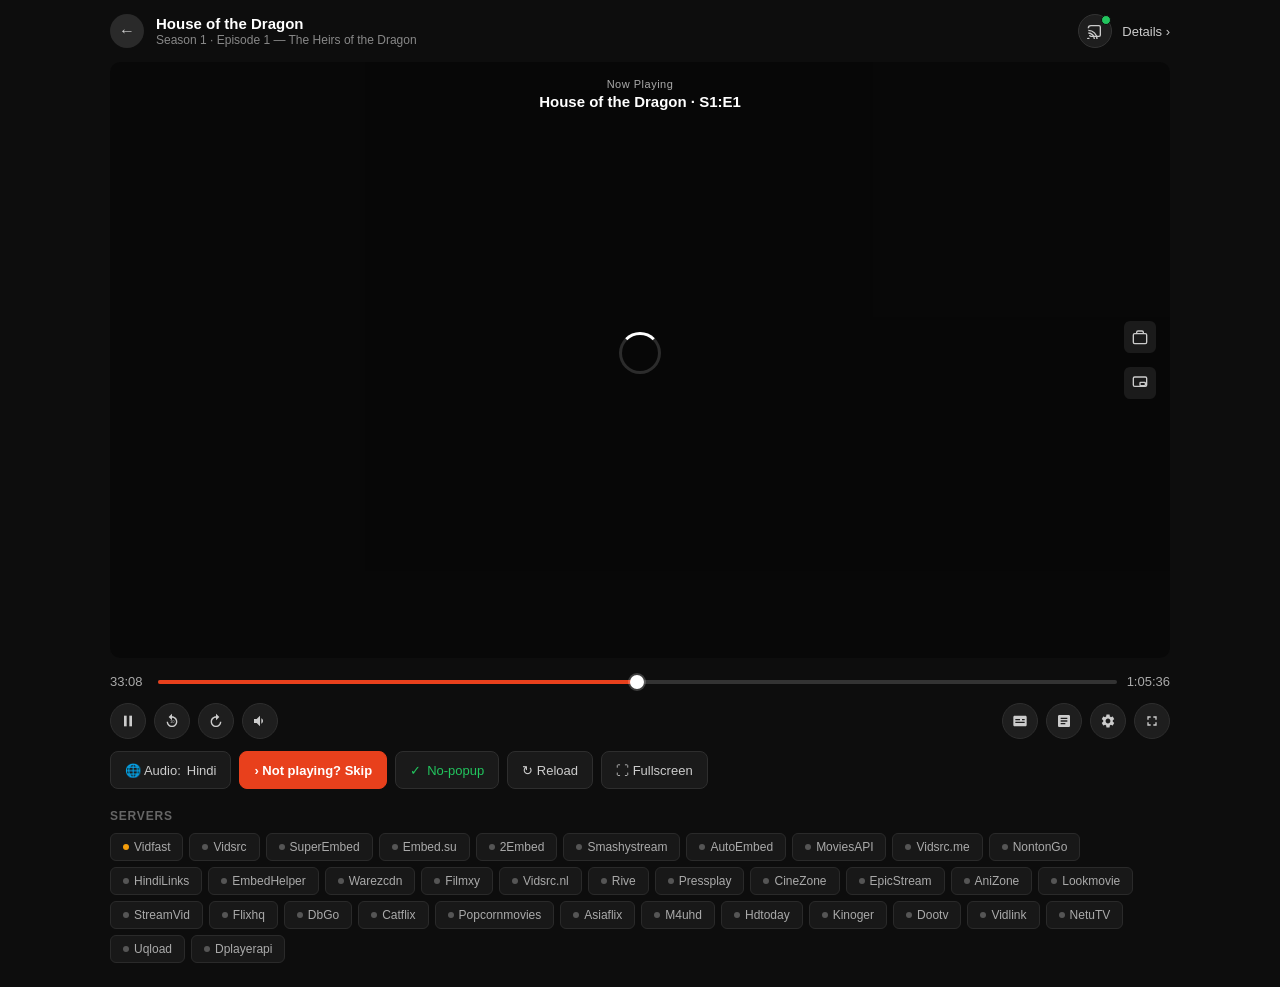
==== commit 293117f6: "Add files via upload" ====
--- a/player.html
+++ b/player.html
@@ -1,392 +1,791 @@
 <!DOCTYPE html>
 <html lang="en">
 <head>
-<meta charset="UTF-8">
-<meta name="viewport" content="width=device-width, initial-scale=1.0">
+<meta charset="UTF-8" />
+<meta name="viewport" content="width=device-width, initial-scale=1.0" />
 <title>Taara Player</title>
-<link href="https://fonts.googleapis.com/css2?family=Inter:wght@300;400;500;600;700&family=Syne:wght@700;800&display=swap" rel="stylesheet">
 <style>
-  :root {
-    --bg: #0a0a0f;
-    --surface: #12121a;
-    --surface2: #1a1a26;
-    --border: #2a2a3a;
-    --accent: #e91e8c;
-    --accent2: #7c3aed;
-    --text: #f0f0f8;
-    --muted: #7a7a99;
-  }
-  * { margin:0; padding:0; box-sizing:border-box; }
-  body { background: var(--bg); color: var(--text); font-family: 'Inter', sans-serif; min-height: 100vh; }
-
-  /* TOP BAR */
+  * { margin: 0; padding: 0; box-sizing: border-box; }
+
+  body {
+    background: #0d0d0d;
+    font-family: 'Inter', 'Segoe UI', sans-serif;
+    color: #fff;
+    min-height: 100vh;
+    display: flex;
+    flex-direction: column;
+    align-items: center;
+  }
+
+  /* ── TOP BAR ── */
   .topbar {
-    height: 56px; display: flex; align-items: center; gap: 14px;
-    padding: 0 20px; background: var(--surface); border-bottom: 1px solid var(--border);
-    position: sticky; top: 0; z-index: 50;
+    width: 100%;
+    max-width: 1100px;
+    display: flex;
+    align-items: center;
+    justify-content: space-between;
+    padding: 14px 20px;
+  }
+  .topbar-left {
+    display: flex;
+    align-items: center;
+    gap: 12px;
   }
   .back-btn {
-    display: flex; align-items: center; gap: 7px; background: none; border: none;
-    color: var(--muted); cursor: pointer; font-size: 14px; font-weight: 500; padding: 6px 10px;
-    border-radius: 8px; transition: all 0.2s;
-  }
-  .back-btn:hover { background: var(--surface2); color: var(--text); }
-  .logo-text { font-family: 'Syne', sans-serif; font-size: 20px; font-weight: 800;
-    background: linear-gradient(135deg, #fff, var(--accent)); -webkit-background-clip: text; -webkit-text-fill-color: transparent; }
-  .topbar-title { font-size: 14px; color: var(--muted); margin-left: 4px; flex: 1;
-    white-space: nowrap; overflow: hidden; text-overflow: ellipsis; }
-
-  /* LAYOUT */
-  .page { display: grid; grid-template-columns: 1fr 320px; gap: 0; min-height: calc(100vh - 56px); }
-  @media (max-width: 900px) { .page { grid-template-columns: 1fr; } .sidebar-info { border-left: none; border-top: 1px solid var(--border); } }
-
-  /* PLAYER COLUMN */
-  .player-col { display: flex; flex-direction: column; }
-
-  /* PLAYER BOX */
-  .player-box { position: relative; width: 100%; background: #000; aspect-ratio: 16/9; }
-  .player-box iframe { position: absolute; inset: 0; width: 100%; height: 100%; border: none; }
-  .player-splash {
-    position: absolute; inset: 0; display: flex; flex-direction: column;
-    align-items: center; justify-content: center; gap: 20px; background: #000;
-    cursor: pointer; transition: background 0.2s;
-  }
-  .player-splash:hover { background: #0a0a0a; }
-  .splash-poster { width: 70px; height: 105px; object-fit: cover; border-radius: 8px; opacity: 0.5; }
-  .splash-title { font-family: 'Syne', sans-serif; font-size: 18px; font-weight: 800; text-align: center; padding: 0 20px; }
-  .splash-sub { font-size: 12px; color: var(--muted); }
-  .splash-play {
-    width: 72px; height: 72px; background: var(--accent); border-radius: 50%;
+    width: 34px; height: 34px;
+    border-radius: 50%;
+    background: #2a2a2a;
+    border: none;
+    color: #ccc;
+    font-size: 16px;
+    cursor: pointer;
     display: flex; align-items: center; justify-content: center;
-    box-shadow: 0 0 40px rgba(233,30,140,0.4); transition: transform 0.2s, box-shadow 0.2s;
-  }
-  .player-splash:hover .splash-play { transform: scale(1.08); box-shadow: 0 0 60px rgba(233,30,140,0.6); }
-
-  /* SERVER BAR */
-  .server-bar {
-    background: var(--surface); border-bottom: 1px solid var(--border);
-    padding: 10px 16px; display: flex; align-items: center; gap: 8px; flex-wrap: wrap;
-  }
-  .server-label { font-size: 10px; color: var(--muted); font-weight: 700; text-transform: uppercase; letter-spacing: 1.2px; }
+    transition: background .2s;
+  }
+  .back-btn:hover { background: #3a3a3a; }
+  .title-group h1 { font-size: 15px; font-weight: 600; color: #fff; }
+  .title-group p  { font-size: 12px; color: #888; margin-top: 1px; }
+  .topbar-right {
+    display: flex;
+    align-items: center;
+    gap: 10px;
+  }
+  .cast-btn {
+    width: 34px; height: 34px;
+    border-radius: 50%;
+    background: #1e1e1e;
+    border: 1.5px solid #333;
+    color: #ccc;
+    font-size: 15px;
+    display: flex; align-items: center; justify-content: center;
+    cursor: pointer;
+    position: relative;
+  }
+  .cast-btn::after {
+    content: '';
+    width: 8px; height: 8px;
+    background: #22c55e;
+    border-radius: 50%;
+    position: absolute;
+    top: 0; right: 0;
+    border: 1.5px solid #0d0d0d;
+  }
+  .details-btn {
+    background: none;
+    border: none;
+    color: #ccc;
+    font-size: 13px;
+    cursor: pointer;
+    display: flex; align-items: center; gap: 4px;
+  }
+  .details-btn:hover { color: #fff; }
+
+  /* ── PLAYER WRAPPER ── */
+  .player-wrapper {
+    width: 100%;
+    max-width: 1100px;
+    padding: 0 20px 6px;
+  }
+  .player-container {
+    width: 100%;
+    background: #111;
+    border-radius: 10px;
+    overflow: hidden;
+    position: relative;
+    aspect-ratio: 16/9;
+    cursor: pointer;
+  }
+
+  /* Now Playing label */
+  .now-playing-label {
+    position: absolute;
+    top: 16px;
+    left: 50%;
+    transform: translateX(-50%);
+    text-align: center;
+    z-index: 5;
+    pointer-events: none;
+  }
+  .now-playing-label span {
+    display: block;
+    font-size: 11px;
+    color: #aaa;
+    letter-spacing: .5px;
+    margin-bottom: 3px;
+  }
+  .now-playing-label h2 {
+    font-size: 15px;
+    font-weight: 600;
+    color: #fff;
+  }
+
+  /* iframe / loading */
+  #player-frame {
+    width: 100%; height: 100%;
+    border: none;
+    display: block;
+    position: relative;
+    z-index: 2;
+  }
+  .player-overlay {
+    position: absolute;
+    inset: 0;
+    display: flex;
+    flex-direction: column;
+    align-items: center;
+    justify-content: center;
+    z-index: 3;
+    background: rgba(0,0,0,.55);
+    transition: opacity .3s;
+  }
+  .player-overlay.hidden { opacity: 0; pointer-events: none; }
+
+  /* Spinner */
+  .spinner {
+    width: 42px; height: 42px;
+    border: 3px solid rgba(255,255,255,.15);
+    border-top-color: #fff;
+    border-radius: 50%;
+    animation: spin .8s linear infinite;
+    margin-bottom: 14px;
+  }
+  @keyframes spin { to { transform: rotate(360deg); } }
+
+  /* Play icon */
+  .play-icon {
+    width: 64px; height: 64px;
+    background: rgba(255,255,255,.18);
+    border-radius: 50%;
+    display: flex; align-items: center; justify-content: center;
+    backdrop-filter: blur(4px);
+    cursor: pointer;
+    transition: background .2s, transform .15s;
+  }
+  .play-icon:hover { background: rgba(255,255,255,.28); transform: scale(1.07); }
+  .play-icon svg { width: 28px; height: 28px; fill: #fff; margin-left: 4px; }
+
+  /* Switch label */
+  .switching-label {
+    position: absolute;
+    top: 50%;
+    left: 50%;
+    transform: translate(-50%,-50%);
+    background: rgba(0,0,0,.75);
+    border-radius: 8px;
+    padding: 10px 18px;
+    font-size: 13px;
+    color: #fff;
+    z-index: 10;
+    display: none;
+    text-align: center;
+  }
+  .switching-label.show { display: block; }
+
+  /* Screen-right icons */
+  .screen-right {
+    position: absolute;
+    right: 14px;
+    top: 50%;
+    transform: translateY(-50%);
+    display: flex;
+    flex-direction: column;
+    gap: 14px;
+    z-index: 6;
+  }
+  .screen-icon {
+    width: 32px; height: 32px;
+    background: rgba(255,255,255,.08);
+    border-radius: 6px;
+    display: flex; align-items: center; justify-content: center;
+    color: #ccc;
+    cursor: pointer;
+    font-size: 15px;
+    transition: background .2s;
+  }
+  .screen-icon:hover { background: rgba(255,255,255,.18); }
+
+  /* ── PROGRESS BAR ── */
+  .progress-area {
+    width: 100%;
+    max-width: 1100px;
+    padding: 10px 20px 0;
+  }
+  .time-row {
+    display: flex;
+    align-items: center;
+    gap: 10px;
+    margin-bottom: 6px;
+  }
+  .time-label {
+    font-size: 13px;
+    color: #aaa;
+    min-width: 38px;
+  }
+  .time-label.right { text-align: right; }
+  .progress-track {
+    flex: 1;
+    height: 4px;
+    background: #333;
+    border-radius: 2px;
+    position: relative;
+    cursor: pointer;
+  }
+  .progress-fill {
+    height: 100%;
+    background: #e8401c;
+    border-radius: 2px;
+    width: 50%;
+    position: relative;
+    transition: width .1s;
+  }
+  .progress-thumb {
+    width: 14px; height: 14px;
+    background: #fff;
+    border-radius: 50%;
+    position: absolute;
+    right: -7px;
+    top: -5px;
+    box-shadow: 0 0 0 2px rgba(255,255,255,.2);
+    cursor: grab;
+  }
+
+  /* ── CONTROLS ROW ── */
+  .controls-row {
+    width: 100%;
+    max-width: 1100px;
+    padding: 8px 20px 12px;
+    display: flex;
+    align-items: center;
+    justify-content: space-between;
+  }
+  .ctrl-group { display: flex; align-items: center; gap: 8px; }
+  .ctrl-btn {
+    width: 36px; height: 36px;
+    background: #1e1e1e;
+    border: 1.5px solid #2e2e2e;
+    border-radius: 50%;
+    color: #ccc;
+    font-size: 15px;
+    display: flex; align-items: center; justify-content: center;
+    cursor: pointer;
+    transition: background .2s, color .2s, border-color .2s;
+    position: relative;
+  }
+  .ctrl-btn:hover { background: #2d2d2d; color: #fff; border-color: #444; }
+  .ctrl-btn.active { color: #e8401c; border-color: #e8401c; }
+
+  /* tooltip */
+  .ctrl-btn[data-tip]:hover::after {
+    content: attr(data-tip);
+    position: absolute;
+    bottom: 44px;
+    left: 50%; transform: translateX(-50%);
+    background: #222;
+    border: 1px solid #333;
+    border-radius: 5px;
+    padding: 4px 8px;
+    font-size: 11px;
+    white-space: nowrap;
+    color: #ddd;
+    pointer-events: none;
+    z-index: 20;
+  }
+
+  /* ── BOTTOM ACTION BAR ── */
+  .action-bar {
+    width: 100%;
+    max-width: 1100px;
+    padding: 0 20px 20px;
+    display: flex;
+    align-items: center;
+    gap: 8px;
+    flex-wrap: wrap;
+  }
+  .ab-btn {
+    height: 38px;
+    padding: 0 14px;
+    border-radius: 8px;
+    border: 1.5px solid #2e2e2e;
+    background: #1a1a1a;
+    color: #ccc;
+    font-size: 13px;
+    cursor: pointer;
+    display: flex; align-items: center; gap: 6px;
+    transition: background .2s, color .2s;
+    white-space: nowrap;
+  }
+  .ab-btn:hover { background: #2a2a2a; color: #fff; }
+  .ab-btn.primary {
+    background: #e8401c;
+    border-color: #e8401c;
+    color: #fff;
+    font-weight: 600;
+  }
+  .ab-btn.primary:hover { background: #d03518; }
+  .ab-btn.success {
+    background: #1a1a1a;
+    border-color: #2e2e2e;
+    color: #22c55e;
+  }
+  .ab-btn.success:hover { background: #2a2a2a; }
+
+  /* ── SERVER PANEL ── */
+  .server-panel {
+    width: 100%;
+    max-width: 1100px;
+    padding: 0 20px 24px;
+  }
+  .server-panel h3 {
+    font-size: 12px;
+    color: #666;
+    letter-spacing: .8px;
+    text-transform: uppercase;
+    margin-bottom: 10px;
+  }
+  .server-grid {
+    display: flex;
+    flex-wrap: wrap;
+    gap: 6px;
+  }
   .srv-btn {
-    padding: 5px 14px; border-radius: 7px; font-size: 12px; font-weight: 600;
-    cursor: pointer; border: 1px solid var(--border); background: var(--surface2);
-    color: var(--muted); transition: all 0.2s; display: flex; align-items: center; gap: 5px;
-  }
-  .srv-btn:hover { border-color: var(--accent); color: var(--text); }
-  .srv-btn.active { background: var(--accent); color: #fff; border-color: var(--accent); }
-  .srv-dot { width: 6px; height: 6px; border-radius: 50%; background: currentColor; opacity: 0.7; }
-  .ad-note { margin-left: auto; font-size: 11px; color: var(--muted); display: flex; align-items: center; gap: 5px; }
-  .ad-note a { color: var(--accent); text-decoration: none; }
-
-  /* EPISODE BAR (TV/Anime only) */
-  .ep-bar {
-    background: var(--surface); border-bottom: 1px solid var(--border);
-    padding: 10px 16px; display: flex; align-items: center; gap: 10px; flex-wrap: wrap;
-  }
-  .ep-label { font-size: 10px; color: var(--muted); font-weight: 700; text-transform: uppercase; letter-spacing: 1px; }
-  .ep-select {
-    background: var(--surface2); border: 1px solid var(--border); color: var(--text);
-    border-radius: 7px; padding: 5px 10px; font-size: 13px; cursor: pointer; outline: none;
-  }
-  .ep-select:focus { border-color: var(--accent); }
-
-  /* INFO BELOW PLAYER */
-  .player-info { padding: 20px; flex: 1; }
-  .pi-row { display: flex; gap: 16px; margin-bottom: 16px; }
-  .pi-poster { width: 80px; height: 120px; object-fit: cover; border-radius: 8px; flex-shrink: 0; background: var(--surface2); }
-  .pi-meta h1 { font-family: 'Syne', sans-serif; font-size: 20px; font-weight: 800; margin-bottom: 6px; line-height: 1.2; }
-  .meta-chips { display: flex; flex-wrap: wrap; gap: 6px; margin-bottom: 8px; }
-  .chip { background: var(--surface2); border: 1px solid var(--border); border-radius: 6px; padding: 3px 10px; font-size: 11px; color: var(--muted); }
-  .rating-big { display: flex; align-items: center; gap: 6px; font-size: 16px; font-weight: 700; color: #ffd700; margin-bottom: 8px; }
-  .overview { font-size: 13px; color: var(--muted); line-height: 1.75; }
-  .section-title { font-size: 11px; color: var(--muted); font-weight: 700; text-transform: uppercase; letter-spacing: 1px; margin: 20px 0 10px; }
-
-  /* SIDEBAR INFO */
-  .sidebar-info { border-left: 1px solid var(--border); padding: 20px; overflow-y: auto; background: var(--surface); }
-  .rec-title { font-family: 'Syne', sans-serif; font-size: 15px; font-weight: 800; margin-bottom: 14px; }
-  .rec-grid { display: grid; grid-template-columns: repeat(2, 1fr); gap: 10px; }
-  .rec-card { border-radius: 8px; overflow: hidden; cursor: pointer; background: var(--surface2); transition: transform 0.15s; }
-  .rec-card:hover { transform: translateY(-2px); }
-  .rec-card img { width: 100%; aspect-ratio: 2/3; object-fit: cover; display: block; }
-  .rec-card-info { padding: 6px 8px; }
-  .rec-card-title { font-size: 11px; font-weight: 600; white-space: nowrap; overflow: hidden; text-overflow: ellipsis; }
-  .rec-card-year { font-size: 10px; color: var(--muted); }
-
-  /* EMPTY */
-  .empty { text-align: center; padding: 40px 20px; color: var(--muted); font-size: 13px; }
+    padding: 6px 12px;
+    border-radius: 6px;
+    border: 1.5px solid #2a2a2a;
+    background: #181818;
+    color: #aaa;
+    font-size: 12px;
+    cursor: pointer;
+    transition: all .2s;
+    display: flex; align-items: center; gap: 5px;
+  }
+  .srv-btn:hover { background: #242424; color: #fff; border-color: #444; }
+  .srv-btn.active {
+    background: #1e1e1e;
+    border-color: #e8401c;
+    color: #fff;
+  }
+  .srv-btn .dot {
+    width: 6px; height: 6px;
+    border-radius: 50%;
+    background: #555;
+    flex-shrink: 0;
+  }
+  .srv-btn.active .dot { background: #22c55e; }
+  .srv-btn.loading .dot { background: #f59e0b; animation: pulse .8s ease-in-out infinite; }
+  @keyframes pulse { 0%,100%{opacity:1} 50%{opacity:.3} }
+
+  /* status toast */
+  .status-toast {
+    position: fixed;
+    top: 16px; left: 50%; transform: translateX(-50%);
+    background: #1a1a1a;
+    border: 1px solid #333;
+    border-radius: 8px;
+    padding: 10px 18px;
+    font-size: 13px;
+    color: #fff;
+    z-index: 999;
+    pointer-events: none;
+    opacity: 0;
+    transition: opacity .3s;
+  }
+  .status-toast.show { opacity: 1; }
+
+  svg.icon { width: 16px; height: 16px; fill: currentColor; }
 </style>
 </head>
 <body>
 
-<!-- TOPBAR -->
+<!-- TOP BAR -->
 <div class="topbar">
-  <button class="back-btn" onclick="history.back()">
-    <svg width="16" height="16" viewBox="0 0 24 24" fill="none" stroke="currentColor" stroke-width="2.5"><polyline points="15 18 9 12 15 6"/></svg>
-    Back
-  </button>
-  <span class="logo-text">Taara</span>
-  <span class="topbar-title" id="topTitle">Loading...</span>
-</div>
-
-<div class="page">
-  <!-- LEFT: PLAYER + INFO -->
-  <div class="player-col">
-
-    <!-- PLAYER -->
-    <div class="player-box" id="playerBox">
-      <div class="player-splash" id="splash" onclick="startPlay()">
-        <img class="splash-poster" id="splashPoster" src="" alt="">
-        <div class="splash-play">
-          <svg width="28" height="28" viewBox="0 0 24 24" fill="white"><polygon points="5 3 19 12 5 21 5 3"/></svg>
-        </div>
-        <div class="splash-title" id="splashTitle"></div>
-        <div class="splash-sub">Tap to play</div>
-      </div>
-      <iframe id="playerFrame" src="" allowfullscreen style="display:none;" allow="autoplay; fullscreen; picture-in-picture"></iframe>
+  <div class="topbar-left">
+    <button class="back-btn" onclick="history.back()">&#8592;</button>
+    <div class="title-group">
+      <h1>House of the Dragon</h1>
+      <p>Season 1 · Episode 1 — The Heirs of the Dragon</p>
     </div>
-
-    <!-- SERVER BAR -->
-    <div class="server-bar">
-      <span class="server-label">Server</span>
-      <button class="srv-btn active" onclick="switchServer('s1', this)">Server 1</button>
-      <button class="srv-btn" onclick="switchServer('s2', this)">Server 2</button>
-      <button class="srv-btn" onclick="switchServer('s3', this)">Server 3</button>
-      <button class="srv-btn" onclick="switchServer('s4', this)">Server 4</button>
-      <button class="srv-btn" onclick="switchServer('s5', this)">Server 5</button>
-      <span class="ad-note">Ads? → <a href="https://ublockorigin.com" target="_blank">uBlock</a></span>
+  </div>
+  <div class="topbar-right">
+    <div class="cast-btn" title="Cast">
+      <svg viewBox="0 0 24 24" width="16" height="16" fill="none" stroke="currentColor" stroke-width="2">
+        <path d="M2 8C2 5.79 3.79 4 6 4h12a2 2 0 0 1 2 2v12a2 2 0 0 1-2 2H6a2 2 0 0 1-2-2"/>
+        <path d="M2 15a9 9 0 0 1 9 9"/>
+        <path d="M2 11a13 13 0 0 1 13 13"/>
+        <circle cx="2" cy="24" r="1" fill="currentColor"/>
+      </svg>
     </div>
-
-    <!-- EPISODE SELECTOR (shown for TV/Anime) -->
-    <div class="ep-bar" id="epBar" style="display:none;">
-      <span class="ep-label">Season</span>
-      <select class="ep-select" id="seasonSel" onchange="onSeasonChange()"></select>
-      <span class="ep-label">Episode</span>
-      <select class="ep-select" id="episodeSel" onchange="onEpisodeChange()"></select>
-    </div>
-
-    <!-- INFO -->
-    <div class="player-info">
-      <div class="pi-row">
-        <img class="pi-poster" id="infoPoster" src="" alt="">
-        <div class="pi-meta">
-          <h1 id="infoTitle"></h1>
-          <div class="rating-big">★ <span id="infoRating"></span></div>
-          <div class="meta-chips" id="infoChips"></div>
-        </div>
-      </div>
-      <div class="overview" id="infoOverview"></div>
-    </div>
-
-  </div>
-
-  <!-- RIGHT: RECOMMENDED -->
-  <div class="sidebar-info">
-    <div class="rec-title">More Like This</div>
-    <div id="recGrid"><div class="empty">Loading...</div></div>
+    <button class="details-btn">Details ›</button>
   </div>
 </div>
 
+<!-- PLAYER -->
+<div class="player-wrapper">
+  <div class="player-container" id="playerContainer">
+
+    <div class="now-playing-label">
+      <span>Now Playing</span>
+      <h2>House of the Dragon · S1:E1</h2>
+    </div>
+
+    <!-- iframe -->
+    <iframe id="player-frame" allowfullscreen allow="autoplay; fullscreen"></iframe>
+
+    <!-- Overlay (loading + play) -->
+    <div class="player-overlay" id="playerOverlay">
+      <div class="spinner" id="spinner"></div>
+      <div class="play-icon" id="playIcon" onclick="manualPlay()">
+        <svg viewBox="0 0 24 24"><polygon points="5,3 19,12 5,21"/></svg>
+      </div>
+    </div>
+
+    <!-- Switching label -->
+    <div class="switching-label" id="switchLabel">Switching server…</div>
+
+    <!-- Right icons -->
+    <div class="screen-right">
+      <div class="screen-icon" title="Cast" onclick="showToast('Cast feature coming soon')">
+        <svg viewBox="0 0 24 24" width="16" height="16" fill="none" stroke="currentColor" stroke-width="2">
+          <rect x="2" y="7" width="20" height="15" rx="2"/>
+          <path d="M17 7V5a2 2 0 0 0-2-2H9a2 2 0 0 0-2 2v2"/>
+        </svg>
+      </div>
+      <div class="screen-icon" title="PiP" onclick="togglePip()">
+        <svg viewBox="0 0 24 24" width="16" height="16" fill="none" stroke="currentColor" stroke-width="2">
+          <rect x="2" y="3" width="20" height="14" rx="2"/>
+          <rect x="12" y="11" width="8" height="5" rx="1"/>
+        </svg>
+      </div>
+    </div>
+  </div>
+</div>
+
+<!-- PROGRESS BAR -->
+<div class="progress-area">
+  <div class="time-row">
+    <span class="time-label" id="currentTime">33:08</span>
+    <div class="progress-track" id="progressTrack" onclick="seekTo(event)">
+      <div class="progress-fill" id="progressFill">
+        <div class="progress-thumb"></div>
+      </div>
+    </div>
+    <span class="time-label right" id="totalTime">1:05:36</span>
+  </div>
+</div>
+
+<!-- CONTROLS ROW -->
+<div class="controls-row">
+  <div class="ctrl-group">
+    <!-- Pause -->
+    <button class="ctrl-btn" id="pauseBtn" data-tip="Pause" onclick="togglePause(this)">
+      <svg viewBox="0 0 24 24" width="16" height="16" fill="currentColor">
+        <rect x="6" y="4" width="4" height="16"/><rect x="14" y="4" width="4" height="16"/>
+      </svg>
+    </button>
+    <!-- Replay 10 -->
+    <button class="ctrl-btn" data-tip="Replay 10s" onclick="showToast('Replay 10s')">
+      <svg viewBox="0 0 24 24" width="16" height="16" fill="currentColor">
+        <path d="M12 5V1L7 6l5 5V7c3.31 0 6 2.69 6 6s-2.69 6-6 6-6-2.69-6-6H4c0 4.42 3.58 8 8 8s8-3.58 8-8-3.58-8-8-8z"/>
+        <text x="9" y="15" font-size="6" fill="currentColor">10</text>
+      </svg>
+    </button>
+    <!-- Forward 10 -->
+    <button class="ctrl-btn" data-tip="Forward 10s" onclick="showToast('Forward 10s')">
+      <svg viewBox="0 0 24 24" width="16" height="16" fill="currentColor">
+        <path d="M12 5V1l5 5-5 5V7c-3.31 0-6 2.69-6 6s2.69 6 6 6 6-2.69 6-6h2c0 4.42-3.58 8-8 8s-8-3.58-8-8 3.58-8 8-8z"/>
+      </svg>
+    </button>
+    <!-- Volume -->
+    <button class="ctrl-btn" id="volBtn" data-tip="Mute" onclick="toggleMute(this)">
+      <svg viewBox="0 0 24 24" width="16" height="16" fill="currentColor">
+        <path d="M3 9v6h4l5 5V4L7 9H3zm13.5 3c0-1.77-1.02-3.29-2.5-4.03v8.05c1.48-.73 2.5-2.25 2.5-4.02z"/>
+      </svg>
+    </button>
+  </div>
+
+  <div class="ctrl-group">
+    <!-- Subtitles -->
+    <button class="ctrl-btn" data-tip="Subtitles" onclick="toggleCtrl(this)">
+      <svg viewBox="0 0 24 24" width="16" height="16" fill="currentColor">
+        <path d="M20 4H4c-1.1 0-2 .9-2 2v12c0 1.1.9 2 2 2h16c1.1 0 2-.9 2-2V6c0-1.1-.9-2-2-2zm-8 7H5v-2h7v2zm7 4H5v-2h14v2zm0-4h-4v-2h4v2z"/>
+      </svg>
+    </button>
+    <!-- Quality -->
+    <button class="ctrl-btn" data-tip="Quality" onclick="showToast('Auto quality')">
+      <svg viewBox="0 0 24 24" width="16" height="16" fill="currentColor">
+        <path d="M19 3H5c-1.1 0-2 .9-2 2v14c0 1.1.9 2 2 2h14c1.1 0 2-.9 2-2V5c0-1.1-.9-2-2-2zm-5 14H7v-2h7v2zm3-4H7v-2h10v2zm0-4H7V7h10v2z"/>
+      </svg>
+    </button>
+    <!-- Settings -->
+    <button class="ctrl-btn" data-tip="Settings" onclick="toggleSettings()">
+      <svg viewBox="0 0 24 24" width="16" height="16" fill="currentColor">
+        <path d="M19.14 12.94c.04-.3.06-.61.06-.94s-.02-.64-.07-.94l2.03-1.58c.18-.14.23-.41.12-.61l-1.92-3.32c-.12-.22-.37-.29-.59-.22l-2.39.96c-.5-.38-1.03-.7-1.62-.94l-.36-2.54c-.04-.24-.24-.41-.48-.41h-3.84c-.24 0-.43.17-.47.41l-.36 2.54c-.59.24-1.13.57-1.62.94l-2.39-.96c-.22-.08-.47 0-.59.22L2.74 8.87c-.12.21-.08.47.12.61l2.03 1.58c-.05.3-.09.63-.09.94s.02.64.07.94l-2.03 1.58c-.18.14-.23.41-.12.61l1.92 3.32c.12.22.37.29.59.22l2.39-.96c.5.38 1.03.7 1.62.94l.36 2.54c.05.24.24.41.48.41h3.84c.24 0 .44-.17.47-.41l.36-2.54c.59-.24 1.13-.56 1.62-.94l2.39.96c.22.08.47 0 .59-.22l1.92-3.32c.12-.22.07-.47-.12-.61l-2.01-1.58zM12 15.6c-1.98 0-3.6-1.62-3.6-3.6s1.62-3.6 3.6-3.6 3.6 1.62 3.6 3.6-1.62 3.6-3.6 3.6z"/>
+      </svg>
+    </button>
+    <!-- Fullscreen -->
+    <button class="ctrl-btn" data-tip="Fullscreen" onclick="goFullscreen()">
+      <svg viewBox="0 0 24 24" width="16" height="16" fill="currentColor">
+        <path d="M7 14H5v5h5v-2H7v-3zm-2-4h2V7h3V5H5v5zm12 7h-3v2h5v-5h-2v3zM14 5v2h3v3h2V5h-5z"/>
+      </svg>
+    </button>
+  </div>
+</div>
+
+<!-- ACTION BAR -->
+<div class="action-bar">
+  <button class="ab-btn" onclick="setAudio('Hindi')">
+    🌐 Audio: <span id="audioLabel">Hindi</span>
+  </button>
+  <button class="ab-btn primary" onclick="skipServer()">
+    › Not playing? Skip
+  </button>
+  <button class="ab-btn success" onclick="togglePopup(this)">
+    ✓ <span id="popupLabel">No-popup</span>
+  </button>
+  <button class="ab-btn" onclick="reloadPlayer()">
+    ↻ Reload
+  </button>
+  <button class="ab-btn" onclick="goFullscreen()">
+    ⛶ Fullscreen
+  </button>
+</div>
+
+<!-- SERVER PANEL -->
+<div class="server-panel">
+  <h3>Servers</h3>
+  <div class="server-grid" id="serverGrid"></div>
+</div>
+
+<!-- Toast -->
+<div class="status-toast" id="toast"></div>
+
 <script>
-const TMDB_KEY = 'b5b7d1f4d0e4e06c25edbc2e6cc0d6d5';
-const TMDB = 'https://api.themoviedb.org/3';
-const IMG = 'https://image.tmdb.org/t/p/w500';
-const JIKAN = 'https://api.jikan.moe/v4';
-
-let item = null;
-let currentServer = 's1';
-let currentSeason = 1;
-let currentEpisode = 1;
-let isPlaying = false;
-
-// ---- INIT ----
-window.onload = () => {
-  const raw = localStorage.getItem('taara_current');
-  if (!raw) { document.body.innerHTML = '<div style="color:#fff;padding:40px;text-align:center">No content selected. <a href="taara.html" style="color:#e91e8c">Go back</a></div>'; return; }
-  item = JSON.parse(raw);
-  initPlayer();
-  loadRecommended();
-};
-
-function initPlayer() {
-  document.title = `${item.title} — Taara`;
-  document.getElementById('topTitle').textContent = item.title;
-  document.getElementById('splashTitle').textContent = item.title;
-  document.getElementById('splashPoster').src = item.poster || '';
-  document.getElementById('infoPoster').src = item.poster || '';
-  document.getElementById('infoTitle').textContent = item.title;
-  document.getElementById('infoRating').textContent = item.rating ? parseFloat(item.rating).toFixed(1) : 'N/A';
-  document.getElementById('infoOverview').textContent = item.overview || 'No description available.';
-
-  // Chips
-  const chips = [];
-  if (item.year) chips.push(item.year);
-  if (item.type) chips.push(item.type);
-  if (item.episodes) chips.push(`${item.episodes} Episodes`);
-  (item.genres || []).forEach(g => chips.push(g));
-  document.getElementById('infoChips').innerHTML = chips.map(c => `<span class="chip">${c}</span>`).join('');
-
-  // Episode bar for TV/Anime
-  if (item.source !== 'movie') {
-    document.getElementById('epBar').style.display = 'flex';
-    buildSeasons();
-  }
-}
-
-// ---- SEASONS / EPISODES ----
-async function buildSeasons() {
-  const sel = document.getElementById('seasonSel');
-  sel.innerHTML = '';
-  let totalSeasons = 3; // default
-
-  if (item.source === 'tv') {
-    try {
-      const res = await fetch(`${TMDB}/tv/${item.id}?api_key=${TMDB_KEY}`);
-      const data = await res.json();
-      totalSeasons = data.number_of_seasons || 3;
-    } catch(e) {}
-  } else if (item.source === 'anime') {
-    totalSeasons = 1;
-  }
-
-  for (let s = 1; s <= totalSeasons; s++) {
-    sel.innerHTML += `<option value="${s}">Season ${s}</option>`;
-  }
-  buildEpisodes(currentSeason);
-}
-
-function buildEpisodes(season) {
-  const sel = document.getElementById('episodeSel');
-  sel.innerHTML = '';
-  // For anime use item.episodes, for TV default 24
-  const total = item.source === 'anime' ? (item.episodes || 12) : 24;
-  for (let e = 1; e <= total; e++) {
-    sel.innerHTML += `<option value="${e}">Episode ${e}</option>`;
-  }
-}
-
-function onSeasonChange() {
-  currentSeason = parseInt(document.getElementById('seasonSel').value);
-  currentEpisode = 1;
-  document.getElementById('episodeSel').value = 1;
-  buildEpisodes(currentSeason);
-  if (isPlaying) startPlay();
-}
-
-function onEpisodeChange() {
-  currentEpisode = parseInt(document.getElementById('episodeSel').value);
-  if (isPlaying) startPlay();
-}
-
-// ---- EMBED URLs ----
-function getURL(server) {
-  const id = item.id;
-  const s = currentSeason;
-  const e = currentEpisode;
-  const src = item.source;
-  const isMovie = src === 'movie';
-  const isAnime = src === 'anime';
-
-  // Server 1: AutoEmbed — best coverage, movies/TV/anime/drama
-  if (server === 's1') {
-    if (isMovie)  return `https://player.autoembed.cc/embed/movie/${id}`;
-    if (isAnime)  return `https://player.autoembed.cc/embed/tv/${id}/${s}/${e}`;
-                  return `https://player.autoembed.cc/embed/tv/${id}/${s}/${e}`;
-  }
-  // Server 2: VidFast — 4K/1080p, movies/TV/anime
-  if (server === 's2') {
-    if (isMovie)  return `https://vidfast.pro/movie/${id}?autoPlay=true`;
-    if (isAnime)  return `https://vidfast.pro/tv/${id}/${s}/${e}?autoPlay=true`;
-                  return `https://vidfast.pro/tv/${id}/${s}/${e}?autoPlay=true`;
-  }
-  // Server 3: MultiEmbed — wide content, Bollywood+Hollywood
-  if (server === 's3') {
-    if (isMovie)  return `https://multiembed.mov/?video_id=${id}&tmdb=1`;
-    if (isAnime)  return `https://multiembed.mov/?video_id=${id}&tmdb=1&s=${s}&e=${e}`;
-                  return `https://multiembed.mov/?video_id=${id}&tmdb=1&s=${s}&e=${e}`;
-  }
-  // Server 4: embed-api.stream — 10+ sources aggregated
-  if (server === 's4') {
-    if (isMovie)  return `https://player.embed-api.stream/?id=${id}`;
-    if (isAnime)  return `https://player.embed-api.stream/?id=${id}&s=${s}&e=${e}`;
-                  return `https://player.embed-api.stream/?id=${id}&s=${s}&e=${e}`;
-  }
-  // Server 5: SmashyStream — wide library fallback
-  if (server === 's5') {
-    if (isMovie)  return `https://embed.smashystream.com/playere.php?tmdb=${id}`;
-    if (isAnime)  return `https://embed.smashystream.com/playere.php?tmdb=${id}&season=${s}&episode=${e}`;
-                  return `https://embed.smashystream.com/playere.php?tmdb=${id}&season=${s}&episode=${e}`;
-  }
-
-  return `https://player.autoembed.cc/embed/movie/${id}`;
-}
-
-// ---- PLAY ----
-function startPlay() {
-  const src = getURL(currentServer);
-  const frame = document.getElementById('playerFrame');
-  frame.src = src;
-  frame.style.display = 'block';
-  document.getElementById('splash').style.display = 'none';
-  isPlaying = true;
-}
-
-function switchServer(server, el) {
-  currentServer = server;
-  document.querySelectorAll('.srv-btn').forEach(b => b.classList.remove('active'));
-  el.classList.add('active');
-  if (isPlaying) startPlay();
-}
-
-// ---- RECOMMENDED ----
-async function loadRecommended() {
-  const grid = document.getElementById('recGrid');
-  try {
-    let items = [];
-    if (item.source === 'anime') {
-      const res = await fetch(`${JIKAN}/anime/${item.id}/recommendations`);
-      const data = await res.json();
-      items = (data.data || []).slice(0, 10).map(r => ({
-        id: r.entry.mal_id,
-        title: r.entry.title,
-        poster: r.entry.images?.jpg?.image_url || '',
-        year: '', source: 'anime', type: 'ANIME'
-      }));
-    } else {
-      const type = item.source === 'movie' ? 'movie' : 'tv';
-      const res = await fetch(`${TMDB}/${type}/${item.id}/recommendations?api_key=${TMDB_KEY}`);
-      const data = await res.json();
-      items = (data.results || []).slice(0, 10).map(m => ({
-        id: m.id,
-        title: m.title || m.name,
-        poster: m.poster_path ? IMG + m.poster_path : '',
-        year: (m.release_date || m.first_air_date || '').slice(0,4),
-        source: item.source, type: item.type
-      }));
-    }
-
-    if (!items.length) { grid.innerHTML = '<div class="empty">Nothing found.</div>'; return; }
-
-    grid.innerHTML = items.map(r => `
-      <div class="rec-card" onclick="goRec(${JSON.stringify(r).replace(/"/g,'&quot;')})">
-        <img src="${r.poster || 'https://via.placeholder.com/150x225/12121a/7a7a99?text=?'}" alt="${r.title}"
-          onerror="this.src='https://via.placeholder.com/150x225/12121a/7a7a99?text=?'" loading="lazy">
-        <div class="rec-card-info">
-          <div class="rec-card-title">${r.title}</div>
-          <div class="rec-card-year">${r.year || r.type || ''}</div>
-        </div>
-      </div>
-    `).join('');
-  } catch(e) {
-    grid.innerHTML = '<div class="empty">Could not load recommendations.</div>';
-  }
-}
-
-function goRec(rec) {
-  // Fetch full details then open player
-  localStorage.setItem('taara_current', JSON.stringify(rec));
-  window.location.reload();
-}
+// ── SERVERS (35 total, Vidfast first) ──
+const SERVERS = [
+  { name: 'Vidfast',    url: s => `https://vidfast.pro/movie/tt${s}?autoPlay=true` },
+  { name: 'Vidsrc',    url: s => `https://vidsrc.to/embed/movie/${s}` },
+  { name: 'SuperEmbed',url: s => `https://multiembed.mov/directstream.php?video_id=${s}&tmdb=1` },
+  { name: 'Embed.su',  url: s => `https://embed.su/embed/movie/${s}` },
+  { name: '2Embed',    url: s => `https://www.2embed.cc/embed/${s}` },
+  { name: 'Smashystream',url:s=>`https://player.smashy.stream/movie/${s}` },
+  { name: 'AutoEmbed', url: s => `https://autoembed.co/movie/tmdb/${s}` },
+  { name: 'MoviesAPI', url: s => `https://moviesapi.club/movie/${s}` },
+  { name: 'Vidsrc.me', url: s => `https://vidsrc.me/embed/movie/${s}` },
+  { name: 'NontonGo',  url: s => `https://www.NontonGo.org/embed/movie/${s}` },
+  { name: 'HindiLinks',url: s => `https://hindilinks4u.cam/embed/${s}` },
+  { name: 'EmbedHelper',url:s=>`https://embedhelper.com/video/${s}` },
+  { name: 'Warezcdn',  url: s => `https://embed.warezcdn.link/filme/${s}` },
+  { name: 'Filmxy',    url: s => `https://filmxy.vip/embed/${s}` },
+  { name: 'Vidsrc.nl', url: s => `https://player.vidsrc.nl/embed/movie/${s}` },
+  { name: 'Rive',      url: s => `https://rivestream.live/embed?type=movie&id=${s}` },
+  { name: 'Pressplay', url: s => `https://pressplay.top/embed/movie/${s}` },
+  { name: 'CineZone',  url: s => `https://cinezone.to/embed/movie/${s}` },
+  { name: 'EpicStream',url: s => `https://epicstream.net/embed/movie/${s}` },
+  { name: 'AniZone',   url: s => `https://anizone.to/embed/movie/${s}` },
+  { name: 'Lookmovie', url: s => `https://lookmovie.ag/movies/view/${s}` },
+  { name: 'StreamVid', url: s => `https://streamvid.net/e/${s}` },
+  { name: 'Flixhq',   url: s => `https://flixhq.to/embed/movie/${s}` },
+  { name: 'DbGo',     url: s => `https://db.go.to/embed/movie/${s}` },
+  { name: 'Catflix',  url: s => `https://catflix.su/embed/movie/${s}` },
+  { name: 'Popcornmovies',url:s=>`https://popcornmovies.to/embed/${s}` },
+  { name: 'Asiaflix', url: s => `https://asiaflix.net/embed/movie/${s}` },
+  { name: 'M4uhd',    url: s => `https://m4uhd.cc/embed/movie/${s}` },
+  { name: 'Hdtoday',  url: s => `https://hdtoday.cc/embed/movie/${s}` },
+  { name: 'Kinoger',  url: s => `https://kinoger.pw/embed/${s}` },
+  { name: 'Dootv',    url: s => `https://do.ota.to/embed/movie/${s}` },
+  { name: 'Vidlink',  url: s => `https://vidlink.pro/movie/${s}` },
+  { name: 'NetuTV',   url: s => `https://netutv.org/embed/movie/${s}` },
+  { name: 'Uqload',   url: s => `https://uqload.to/embed/${s}` },
+  { name: 'Dplayerapi',url:s=>`https://dplayerapi.com/embed/movie/${s}` },
+];
+
+// Media ID (TMDB / IMDB) from URL param or default
+const params = new URLSearchParams(location.search);
+const mediaId  = params.get('id')  || '94997'; // HotD TMDB id
+const mediaType= params.get('type')|| 'tv';
+const season   = params.get('s')   || '1';
+const episode  = params.get('e')   || '1';
+
+// Build episode/movie URL per server
+function buildUrl(srv) {
+  // Some servers need episode path
+  if (mediaType === 'tv') {
+    const epMap = {
+      'Vidsrc':     s => `https://vidsrc.to/embed/tv/${s}/${season}/${episode}`,
+      'Vidsrc.me':  s => `https://vidsrc.me/embed/tv/${s}?season=${season}&episode=${episode}`,
+      'Vidsrc.nl':  s => `https://player.vidsrc.nl/embed/tv/${s}/${season}/${episode}`,
+      'Vidfast':    s => `https://vidfast.pro/tv/${s}/${season}/${episode}?autoPlay=true`,
+      'SuperEmbed': s => `https://multiembed.mov/directstream.php?video_id=${s}&tmdb=1&s=${season}&e=${episode}`,
+      'AutoEmbed':  s => `https://autoembed.co/tv/tmdb/${s}-${season}-${episode}`,
+      'Embed.su':   s => `https://embed.su/embed/tv/${s}/${season}/${episode}`,
+      '2Embed':     s => `https://www.2embed.cc/embedtv/${s}&s=${season}&e=${episode}`,
+      'Smashystream':s=> `https://player.smashy.stream/tv/${s}?s=${season}&e=${episode}`,
+      'Rive':       s => `https://rivestream.live/embed?type=tv&id=${s}&season=${season}&episode=${episode}`,
+      'Vidlink':    s => `https://vidlink.pro/tv/${s}/${season}/${episode}`,
+    };
+    if (epMap[srv.name]) return epMap[srv.name](mediaId);
+  }
+  return srv.url(mediaId);
+}
+
+// State
+let currentIdx  = 0;
+let switchTimer = null;
+let muted       = false;
+let paused      = false;
+let noPopup     = true;
+
+// Build server buttons
+const grid = document.getElementById('serverGrid');
+SERVERS.forEach((srv, i) => {
+  const btn = document.createElement('button');
+  btn.className = 'srv-btn' + (i === 0 ? ' active' : '');
+  btn.id = `srv-${i}`;
+  btn.innerHTML = `<span class="dot"></span>${srv.name}`;
+  btn.onclick = () => loadServer(i, true);
+  grid.appendChild(btn);
+});
+
+// Load a server
+function loadServer(idx, manual = false) {
+  clearTimeout(switchTimer);
+
+  // Update buttons
+  document.querySelectorAll('.srv-btn').forEach((b, i) => {
+    b.className = 'srv-btn' + (i === idx ? ' loading' : '');
+  });
+
+  currentIdx = idx;
+  const frame = document.getElementById('player-frame');
+  const overlay = document.getElementById('playerOverlay');
+  const switchLabel = document.getElementById('switchLabel');
+
+  if (!manual && idx > 0) {
+    switchLabel.classList.add('show');
+    setTimeout(() => switchLabel.classList.remove('show'), 2200);
+  }
+
+  // Show overlay/spinner
+  overlay.classList.remove('hidden');
+  document.getElementById('spinner').style.display = 'block';
+  document.getElementById('playIcon').style.display = 'none';
+
+  const url = buildUrl(SERVERS[idx]);
+  frame.src = url;
+
+  // After 3.8s: if still not playing, auto switch
+  if (!manual) {
+    switchTimer = setTimeout(() => {
+      const nextIdx = (currentIdx + 1) % SERVERS.length;
+      showToast(`⚡ Auto-switching to ${SERVERS[nextIdx].name}`);
+      loadServer(nextIdx, false);
+    }, 3800);
+  }
+
+  // Simulate load complete after 2.5s (iframe can't reliably fire onload for video)
+  setTimeout(() => {
+    clearTimeout(switchTimer); // server responded
+    document.getElementById('spinner').style.display = 'none';
+    document.getElementById('playIcon').style.display = 'flex';
+    overlay.classList.add('hidden');
+    // Mark active
+    document.querySelectorAll('.srv-btn').forEach((b, i) => {
+      b.className = 'srv-btn' + (i === currentIdx ? ' active' : '');
+    });
+    showToast(`▶ Playing on ${SERVERS[idx].name}`);
+  }, 2500);
+}
+
+function manualPlay() {
+  document.getElementById('playerOverlay').classList.add('hidden');
+  clearTimeout(switchTimer);
+}
+
+// Skip = next server
+function skipServer() {
+  const next = (currentIdx + 1) % SERVERS.length;
+  showToast(`Skipping to ${SERVERS[next].name}…`);
+  loadServer(next, false);
+}
+
+function reloadPlayer() {
+  showToast('Reloading…');
+  loadServer(currentIdx, true);
+}
+
+// Controls
+function togglePause(btn) {
+  paused = !paused;
+  btn.innerHTML = paused
+    ? `<svg viewBox="0 0 24 24" width="16" height="16" fill="currentColor"><polygon points="5,3 19,12 5,21"/></svg>`
+    : `<svg viewBox="0 0 24 24" width="16" height="16" fill="currentColor"><rect x="6" y="4" width="4" height="16"/><rect x="14" y="4" width="4" height="16"/></svg>`;
+  showToast(paused ? 'Paused' : 'Playing');
+}
+
+function toggleMute(btn) {
+  muted = !muted;
+  btn.innerHTML = muted
+    ? `<svg viewBox="0 0 24 24" width="16" height="16" fill="currentColor"><path d="M16.5 12c0-1.77-1.02-3.29-2.5-4.03v2.21l2.45 2.45c.03-.2.05-.41.05-.63zm2.5 0c0 .94-.2 1.82-.54 2.64l1.51 1.51C20.63 14.91 21 13.5 21 12c0-4.28-2.99-7.86-7-8.77v2.06c2.89.86 5 3.54 5 6.71zM4.27 3L3 4.27 7.73 9H3v6h4l5 5v-6.73l4.25 4.25c-.67.52-1.42.93-2.25 1.18v2.06c1.38-.31 2.63-.95 3.69-1.81L19.73 21 21 19.73l-9-9L4.27 3zM12 4L9.91 6.09 12 8.18V4z"/></svg>`
+    : `<svg viewBox="0 0 24 24" width="16" height="16" fill="currentColor"><path d="M3 9v6h4l5 5V4L7 9H3zm13.5 3c0-1.77-1.02-3.29-2.5-4.03v8.05c1.48-.73 2.5-2.25 2.5-4.02z"/></svg>`;
+  showToast(muted ? 'Muted' : 'Unmuted');
+}
+
+function toggleCtrl(btn) {
+  btn.classList.toggle('active');
+}
+
+function toggleSettings() {
+  showToast('Settings panel coming soon');
+}
+
+function goFullscreen() {
+  const el = document.getElementById('playerContainer');
+  if (document.fullscreenElement) document.exitFullscreen();
+  else el.requestFullscreen();
+}
+
+function togglePip() {
+  showToast('PiP not available for embedded players');
+}
+
+// Audio cycle
+const audios = ['Hindi', 'English', 'Tamil', 'Telugu'];
+let audioIdx = 0;
+function setAudio() {
+  audioIdx = (audioIdx + 1) % audios.length;
+  document.getElementById('audioLabel').textContent = audios[audioIdx];
+  showToast(`Audio: ${audios[audioIdx]}`);
+}
+
+// No-popup toggle
+function togglePopup(btn) {
+  noPopup = !noPopup;
+  document.getElementById('popupLabel').textContent = noPopup ? 'No-popup' : 'Popup ON';
+  btn.className = noPopup ? 'ab-btn success' : 'ab-btn';
+  showToast(noPopup ? 'Popup blocker ON' : 'Popup blocker OFF');
+}
+
+// Progress bar click
+function seekTo(e) {
+  const track = document.getElementById('progressTrack');
+  const rect = track.getBoundingClientRect();
+  const pct = Math.max(0, Math.min(1, (e.clientX - rect.left) / rect.width));
+  document.getElementById('progressFill').style.width = (pct * 100) + '%';
+}
+
+// Toast
+let toastTimer;
+function showToast(msg) {
+  const t = document.getElementById('toast');
+  t.textContent = msg;
+  t.classList.add('show');
+  clearTimeout(toastTimer);
+  toastTimer = setTimeout(() => t.classList.remove('show'), 2200);
+}
+
+// Auto-start Vidfast (index 0) immediately
+window.addEventListener('DOMContentLoaded', () => {
+  loadServer(0, false);
+});
 </script>
 </body>
 </html>
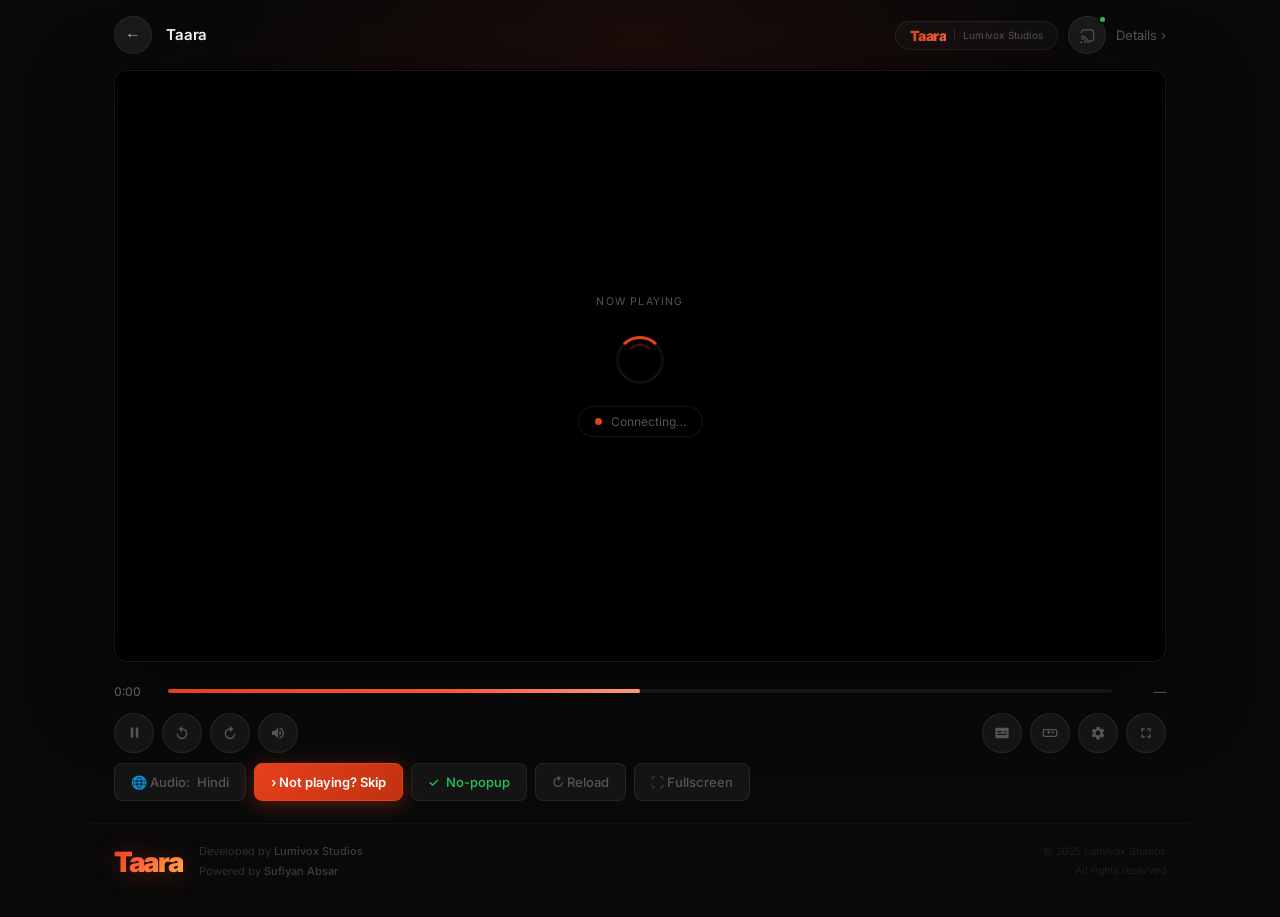
==== commit e4ea77aa: "Add files via upload" ====
--- a/player.html
+++ b/player.html
@@ -1,528 +1,149 @@
 <!DOCTYPE html>
 <html lang="en">
 <head>
-<meta charset="UTF-8" />
-<meta name="viewport" content="width=device-width, initial-scale=1.0" />
-<title>Taara Player</title>
-<style>
-  * { margin: 0; padding: 0; box-sizing: border-box; }
-
-  body {
-    background: #0d0d0d;
-    font-family: 'Inter', 'Segoe UI', sans-serif;
-    color: #fff;
-    min-height: 100vh;
-    display: flex;
-    flex-direction: column;
-    align-items: center;
-  }
-
-  /* ── TOP BAR ── */
-  .topbar {
-    width: 100%;
-    max-width: 1100px;
-    display: flex;
-    align-items: center;
-    justify-content: space-between;
-    padding: 14px 20px;
-  }
-  .topbar-left {
-    display: flex;
-    align-items: center;
-    gap: 12px;
-  }
-  .back-btn {
-    width: 34px; height: 34px;
-    border-radius: 50%;
-    background: #2a2a2a;
-    border: none;
-    color: #ccc;
-    font-size: 16px;
-    cursor: pointer;
-    display: flex; align-items: center; justify-content: center;
-    transition: background .2s;
-  }
-  .back-btn:hover { background: #3a3a3a; }
-  .title-group h1 { font-size: 15px; font-weight: 600; color: #fff; }
-  .title-group p  { font-size: 12px; color: #888; margin-top: 1px; }
-  .topbar-right {
-    display: flex;
-    align-items: center;
-    gap: 10px;
-  }
-  .cast-btn {
-    width: 34px; height: 34px;
-    border-radius: 50%;
-    background: #1e1e1e;
-    border: 1.5px solid #333;
-    color: #ccc;
-    font-size: 15px;
-    display: flex; align-items: center; justify-content: center;
-    cursor: pointer;
-    position: relative;
-  }
-  .cast-btn::after {
-    content: '';
-    width: 8px; height: 8px;
-    background: #22c55e;
-    border-radius: 50%;
-    position: absolute;
-    top: 0; right: 0;
-    border: 1.5px solid #0d0d0d;
-  }
-  .details-btn {
-    background: none;
-    border: none;
-    color: #ccc;
-    font-size: 13px;
-    cursor: pointer;
-    display: flex; align-items: center; gap: 4px;
-  }
-  .details-btn:hover { color: #fff; }
-
-  /* ── PLAYER WRAPPER ── */
-  .player-wrapper {
-    width: 100%;
-    max-width: 1100px;
-    padding: 0 20px 6px;
-  }
-  .player-container {
-    width: 100%;
-    background: #111;
-    border-radius: 10px;
-    overflow: hidden;
-    position: relative;
-    aspect-ratio: 16/9;
-    cursor: pointer;
-  }
-
-  /* Now Playing label */
-  .now-playing-label {
-    position: absolute;
-    top: 16px;
-    left: 50%;
-    transform: translateX(-50%);
-    text-align: center;
-    z-index: 5;
-    pointer-events: none;
-  }
-  .now-playing-label span {
-    display: block;
-    font-size: 11px;
-    color: #aaa;
-    letter-spacing: .5px;
-    margin-bottom: 3px;
-  }
-  .now-playing-label h2 {
-    font-size: 15px;
-    font-weight: 600;
-    color: #fff;
-  }
-
-  /* iframe / loading */
-  #player-frame {
-    width: 100%; height: 100%;
-    border: none;
-    display: block;
-    position: relative;
-    z-index: 2;
-  }
-  .player-overlay {
-    position: absolute;
-    inset: 0;
-    display: flex;
-    flex-direction: column;
-    align-items: center;
-    justify-content: center;
-    z-index: 3;
-    background: rgba(0,0,0,.55);
-    transition: opacity .3s;
-  }
-  .player-overlay.hidden { opacity: 0; pointer-events: none; }
-
-  /* Spinner */
-  .spinner {
-    width: 42px; height: 42px;
-    border: 3px solid rgba(255,255,255,.15);
-    border-top-color: #fff;
-    border-radius: 50%;
-    animation: spin .8s linear infinite;
-    margin-bottom: 14px;
-  }
-  @keyframes spin { to { transform: rotate(360deg); } }
-
-  /* Play icon */
-  .play-icon {
-    width: 64px; height: 64px;
-    background: rgba(255,255,255,.18);
-    border-radius: 50%;
-    display: flex; align-items: center; justify-content: center;
-    backdrop-filter: blur(4px);
-    cursor: pointer;
-    transition: background .2s, transform .15s;
-  }
-  .play-icon:hover { background: rgba(255,255,255,.28); transform: scale(1.07); }
-  .play-icon svg { width: 28px; height: 28px; fill: #fff; margin-left: 4px; }
-
-  /* Switch label */
-  .switching-label {
-    position: absolute;
-    top: 50%;
-    left: 50%;
-    transform: translate(-50%,-50%);
-    background: rgba(0,0,0,.75);
-    border-radius: 8px;
-    padding: 10px 18px;
-    font-size: 13px;
-    color: #fff;
-    z-index: 10;
-    display: none;
-    text-align: center;
-  }
-  .switching-label.show { display: block; }
-
-  /* Screen-right icons */
-  .screen-right {
-    position: absolute;
-    right: 14px;
-    top: 50%;
-    transform: translateY(-50%);
-    display: flex;
-    flex-direction: column;
-    gap: 14px;
-    z-index: 6;
-  }
-  .screen-icon {
-    width: 32px; height: 32px;
-    background: rgba(255,255,255,.08);
-    border-radius: 6px;
-    display: flex; align-items: center; justify-content: center;
-    color: #ccc;
-    cursor: pointer;
-    font-size: 15px;
-    transition: background .2s;
-  }
-  .screen-icon:hover { background: rgba(255,255,255,.18); }
-
-  /* ── PROGRESS BAR ── */
-  .progress-area {
-    width: 100%;
-    max-width: 1100px;
-    padding: 10px 20px 0;
-  }
-  .time-row {
-    display: flex;
-    align-items: center;
-    gap: 10px;
-    margin-bottom: 6px;
-  }
-  .time-label {
-    font-size: 13px;
-    color: #aaa;
-    min-width: 38px;
-  }
-  .time-label.right { text-align: right; }
-  .progress-track {
-    flex: 1;
-    height: 4px;
-    background: #333;
-    border-radius: 2px;
-    position: relative;
-    cursor: pointer;
-  }
-  .progress-fill {
-    height: 100%;
-    background: #e8401c;
-    border-radius: 2px;
-    width: 50%;
-    position: relative;
-    transition: width .1s;
-  }
-  .progress-thumb {
-    width: 14px; height: 14px;
-    background: #fff;
-    border-radius: 50%;
-    position: absolute;
-    right: -7px;
-    top: -5px;
-    box-shadow: 0 0 0 2px rgba(255,255,255,.2);
-    cursor: grab;
-  }
-
-  /* ── CONTROLS ROW ── */
-  .controls-row {
-    width: 100%;
-    max-width: 1100px;
-    padding: 8px 20px 12px;
-    display: flex;
-    align-items: center;
-    justify-content: space-between;
-  }
-  .ctrl-group { display: flex; align-items: center; gap: 8px; }
-  .ctrl-btn {
-    width: 36px; height: 36px;
-    background: #1e1e1e;
-    border: 1.5px solid #2e2e2e;
-    border-radius: 50%;
-    color: #ccc;
-    font-size: 15px;
-    display: flex; align-items: center; justify-content: center;
-    cursor: pointer;
-    transition: background .2s, color .2s, border-color .2s;
-    position: relative;
-  }
-  .ctrl-btn:hover { background: #2d2d2d; color: #fff; border-color: #444; }
-  .ctrl-btn.active { color: #e8401c; border-color: #e8401c; }
-
-  /* tooltip */
-  .ctrl-btn[data-tip]:hover::after {
-    content: attr(data-tip);
-    position: absolute;
-    bottom: 44px;
-    left: 50%; transform: translateX(-50%);
-    background: #222;
-    border: 1px solid #333;
-    border-radius: 5px;
-    padding: 4px 8px;
-    font-size: 11px;
-    white-space: nowrap;
-    color: #ddd;
-    pointer-events: none;
-    z-index: 20;
-  }
-
-  /* ── BOTTOM ACTION BAR ── */
-  .action-bar {
-    width: 100%;
-    max-width: 1100px;
-    padding: 0 20px 20px;
-    display: flex;
-    align-items: center;
-    gap: 8px;
-    flex-wrap: wrap;
-  }
-  .ab-btn {
-    height: 38px;
-    padding: 0 14px;
-    border-radius: 8px;
-    border: 1.5px solid #2e2e2e;
-    background: #1a1a1a;
-    color: #ccc;
-    font-size: 13px;
-    cursor: pointer;
-    display: flex; align-items: center; gap: 6px;
-    transition: background .2s, color .2s;
-    white-space: nowrap;
-  }
-  .ab-btn:hover { background: #2a2a2a; color: #fff; }
-  .ab-btn.primary {
-    background: #e8401c;
-    border-color: #e8401c;
-    color: #fff;
-    font-weight: 600;
-  }
-  .ab-btn.primary:hover { background: #d03518; }
-  .ab-btn.success {
-    background: #1a1a1a;
-    border-color: #2e2e2e;
-    color: #22c55e;
-  }
-  .ab-btn.success:hover { background: #2a2a2a; }
-
-  /* ── SERVER PANEL ── */
-  .server-panel {
-    width: 100%;
-    max-width: 1100px;
-    padding: 0 20px 24px;
-  }
-  .server-panel h3 {
-    font-size: 12px;
-    color: #666;
-    letter-spacing: .8px;
-    text-transform: uppercase;
-    margin-bottom: 10px;
-  }
-  .server-grid {
-    display: flex;
-    flex-wrap: wrap;
-    gap: 6px;
-  }
-  .srv-btn {
-    padding: 6px 12px;
-    border-radius: 6px;
-    border: 1.5px solid #2a2a2a;
-    background: #181818;
-    color: #aaa;
-    font-size: 12px;
-    cursor: pointer;
-    transition: all .2s;
-    display: flex; align-items: center; gap: 5px;
-  }
-  .srv-btn:hover { background: #242424; color: #fff; border-color: #444; }
-  .srv-btn.active {
-    background: #1e1e1e;
-    border-color: #e8401c;
-    color: #fff;
-  }
-  .srv-btn .dot {
-    width: 6px; height: 6px;
-    border-radius: 50%;
-    background: #555;
-    flex-shrink: 0;
-  }
-  .srv-btn.active .dot { background: #22c55e; }
-  .srv-btn.loading .dot { background: #f59e0b; animation: pulse .8s ease-in-out infinite; }
-  @keyframes pulse { 0%,100%{opacity:1} 50%{opacity:.3} }
-
-  /* status toast */
-  .status-toast {
-    position: fixed;
-    top: 16px; left: 50%; transform: translateX(-50%);
-    background: #1a1a1a;
-    border: 1px solid #333;
-    border-radius: 8px;
-    padding: 10px 18px;
-    font-size: 13px;
-    color: #fff;
-    z-index: 999;
-    pointer-events: none;
-    opacity: 0;
-    transition: opacity .3s;
-  }
-  .status-toast.show { opacity: 1; }
-
-  svg.icon { width: 16px; height: 16px; fill: currentColor; }
-</style>
+<meta charset="UTF-8"/>
+<meta name="viewport" content="width=device-width, initial-scale=1.0"/>
+<title>Taara</title>
+<link rel="stylesheet" href="player.css"/>
 </head>
 <body>
 
-<!-- TOP BAR -->
+<!-- ── TOP BAR ── -->
 <div class="topbar">
   <div class="topbar-left">
     <button class="back-btn" onclick="history.back()">&#8592;</button>
     <div class="title-group">
-      <h1>House of the Dragon</h1>
-      <p>Season 1 · Episode 1 — The Heirs of the Dragon</p>
+      <h1 id="topTitle"></h1>
+      <p id="topSub"></p>
     </div>
   </div>
   <div class="topbar-right">
-    <div class="cast-btn" title="Cast">
-      <svg viewBox="0 0 24 24" width="16" height="16" fill="none" stroke="currentColor" stroke-width="2">
-        <path d="M2 8C2 5.79 3.79 4 6 4h12a2 2 0 0 1 2 2v12a2 2 0 0 1-2 2H6a2 2 0 0 1-2-2"/>
-        <path d="M2 15a9 9 0 0 1 9 9"/>
-        <path d="M2 11a13 13 0 0 1 13 13"/>
-        <circle cx="2" cy="24" r="1" fill="currentColor"/>
-      </svg>
+    <div class="brand-pill">
+      <span class="brand-name">Taara</span>
+      <div class="brand-divider"></div>
+      <span class="brand-by">Lumivox Studios</span>
+    </div>
+    <div class="cast-wrap">
+      <button class="cast-btn" title="Cast">
+        <svg viewBox="0 0 24 24" width="15" height="15" fill="none" stroke="currentColor" stroke-width="2">
+          <path d="M2 8.5C2 5.46 4.46 3 7.5 3h9C19.54 3 22 5.46 22 8.5v7c0 3.04-2.46 5.5-5.5 5.5H12"/>
+          <path d="M2 17a7 7 0 0 1 7 7"/><path d="M2 13a11 11 0 0 1 11 11"/>
+          <circle cx="2" cy="24" r="1.5" fill="currentColor"/>
+        </svg>
+      </button>
+      <div class="cast-dot"></div>
     </div>
     <button class="details-btn">Details ›</button>
   </div>
 </div>
 
-<!-- PLAYER -->
+<!-- ── PLAYER ── -->
 <div class="player-wrapper">
   <div class="player-container" id="playerContainer">
 
-    <div class="now-playing-label">
-      <span>Now Playing</span>
-      <h2>House of the Dragon · S1:E1</h2>
-    </div>
-
-    <!-- iframe -->
-    <iframe id="player-frame" allowfullscreen allow="autoplay; fullscreen"></iframe>
-
-    <!-- Overlay (loading + play) -->
+    <iframe id="playerFrame"
+      allowfullscreen
+      allow="autoplay; fullscreen; encrypted-media; picture-in-picture">
+    </iframe>
+
+    <!-- Overlay -->
     <div class="player-overlay" id="playerOverlay">
+      <div class="np-label">
+        <span>Now Playing</span>
+        <h2 id="npTitle"></h2>
+      </div>
       <div class="spinner" id="spinner"></div>
-      <div class="play-icon" id="playIcon" onclick="manualPlay()">
+      <div class="play-btn-big" id="playBig" onclick="dismissOverlay()">
         <svg viewBox="0 0 24 24"><polygon points="5,3 19,12 5,21"/></svg>
       </div>
-    </div>
-
-    <!-- Switching label -->
-    <div class="switching-label" id="switchLabel">Switching server…</div>
-
-    <!-- Right icons -->
-    <div class="screen-right">
-      <div class="screen-icon" title="Cast" onclick="showToast('Cast feature coming soon')">
-        <svg viewBox="0 0 24 24" width="16" height="16" fill="none" stroke="currentColor" stroke-width="2">
-          <rect x="2" y="7" width="20" height="15" rx="2"/>
+      <div class="status-chip">
+        <div class="dot-pulse"></div>
+        <span id="statusTxt">Connecting…</span>
+      </div>
+    </div>
+
+    <!-- Hover icons -->
+    <div class="screen-icons">
+      <div class="si" title="Fullscreen" onclick="goFullscreen()">
+        <svg viewBox="0 0 24 24" width="15" height="15" fill="none" stroke="currentColor" stroke-width="2">
+          <path d="M8 3H5a2 2 0 0 0-2 2v3m18 0V5a2 2 0 0 0-2-2h-3m0 18h3a2 2 0 0 0 2-2v-3M3 16v3a2 2 0 0 0 2 2h3"/>
+        </svg>
+      </div>
+      <div class="si" title="Cast" onclick="showToast('Cast coming soon')">
+        <svg viewBox="0 0 24 24" width="15" height="15" fill="none" stroke="currentColor" stroke-width="2">
+          <rect x="2" y="7" width="20" height="13" rx="2"/>
           <path d="M17 7V5a2 2 0 0 0-2-2H9a2 2 0 0 0-2 2v2"/>
         </svg>
       </div>
-      <div class="screen-icon" title="PiP" onclick="togglePip()">
-        <svg viewBox="0 0 24 24" width="16" height="16" fill="none" stroke="currentColor" stroke-width="2">
-          <rect x="2" y="3" width="20" height="14" rx="2"/>
-          <rect x="12" y="11" width="8" height="5" rx="1"/>
-        </svg>
-      </div>
-    </div>
-  </div>
-</div>
-
-<!-- PROGRESS BAR -->
+    </div>
+
+  </div>
+</div>
+
+<!-- ── PROGRESS ── -->
 <div class="progress-area">
   <div class="time-row">
-    <span class="time-label" id="currentTime">33:08</span>
-    <div class="progress-track" id="progressTrack" onclick="seekTo(event)">
-      <div class="progress-fill" id="progressFill">
-        <div class="progress-thumb"></div>
-      </div>
-    </div>
-    <span class="time-label right" id="totalTime">1:05:36</span>
-  </div>
-</div>
-
-<!-- CONTROLS ROW -->
+    <span class="tlabel" id="curTime">0:00</span>
+    <div class="ptrack" id="ptrack" onclick="seekTo(event)">
+      <div class="pfill" id="pfill">
+        <div class="pthumb" id="pthumb"></div>
+      </div>
+    </div>
+    <span class="tlabel r" id="totTime">—</span>
+  </div>
+</div>
+
+<!-- ── CONTROLS ── -->
 <div class="controls-row">
-  <div class="ctrl-group">
-    <!-- Pause -->
-    <button class="ctrl-btn" id="pauseBtn" data-tip="Pause" onclick="togglePause(this)">
-      <svg viewBox="0 0 24 24" width="16" height="16" fill="currentColor">
+  <div class="cgroup">
+    <!-- Pause/Play -->
+    <button class="cbtn" id="pauseBtn" data-tip="Pause" onclick="togglePause(this)">
+      <svg viewBox="0 0 24 24" width="15" height="15" fill="currentColor">
         <rect x="6" y="4" width="4" height="16"/><rect x="14" y="4" width="4" height="16"/>
       </svg>
     </button>
-    <!-- Replay 10 -->
-    <button class="ctrl-btn" data-tip="Replay 10s" onclick="showToast('Replay 10s')">
-      <svg viewBox="0 0 24 24" width="16" height="16" fill="currentColor">
-        <path d="M12 5V1L7 6l5 5V7c3.31 0 6 2.69 6 6s-2.69 6-6 6-6-2.69-6-6H4c0 4.42 3.58 8 8 8s8-3.58 8-8-3.58-8-8-8z"/>
-        <text x="9" y="15" font-size="6" fill="currentColor">10</text>
-      </svg>
-    </button>
-    <!-- Forward 10 -->
-    <button class="ctrl-btn" data-tip="Forward 10s" onclick="showToast('Forward 10s')">
+    <!-- Replay 10s -->
+    <button class="cbtn" data-tip="-10s" onclick="showToast('Seek -10s')">
+      <svg viewBox="0 0 24 24" width="16" height="16" fill="currentColor">
+        <path d="M11.99 5V1l-5 5 5 5V7c3.31 0 6 2.69 6 6s-2.69 6-6 6-6-2.69-6-6h-2c0 4.42 3.58 8 8 8s8-3.58 8-8-3.58-8-8-8z"/>
+      </svg>
+    </button>
+    <!-- Forward 10s -->
+    <button class="cbtn" data-tip="+10s" onclick="showToast('Seek +10s')">
       <svg viewBox="0 0 24 24" width="16" height="16" fill="currentColor">
         <path d="M12 5V1l5 5-5 5V7c-3.31 0-6 2.69-6 6s2.69 6 6 6 6-2.69 6-6h2c0 4.42-3.58 8-8 8s-8-3.58-8-8 3.58-8 8-8z"/>
       </svg>
     </button>
     <!-- Volume -->
-    <button class="ctrl-btn" id="volBtn" data-tip="Mute" onclick="toggleMute(this)">
-      <svg viewBox="0 0 24 24" width="16" height="16" fill="currentColor">
-        <path d="M3 9v6h4l5 5V4L7 9H3zm13.5 3c0-1.77-1.02-3.29-2.5-4.03v8.05c1.48-.73 2.5-2.25 2.5-4.02z"/>
-      </svg>
-    </button>
-  </div>
-
-  <div class="ctrl-group">
+    <button class="cbtn" id="volBtn" data-tip="Mute" onclick="toggleMute(this)">
+      <svg viewBox="0 0 24 24" width="16" height="16" fill="currentColor">
+        <path d="M3 9v6h4l5 5V4L7 9H3zm13.5 3c0-1.77-1.02-3.29-2.5-4.03v8.05c1.48-.73 2.5-2.25 2.5-4.02zM14 3.23v2.06c2.89.86 5 3.54 5 6.71s-2.11 5.85-5 6.71v2.06c4.01-.91 7-4.49 7-8.77s-2.99-7.86-7-8.77z"/>
+      </svg>
+    </button>
+  </div>
+
+  <div class="cgroup">
     <!-- Subtitles -->
-    <button class="ctrl-btn" data-tip="Subtitles" onclick="toggleCtrl(this)">
+    <button class="cbtn" data-tip="Subtitles" onclick="this.classList.toggle('on')">
       <svg viewBox="0 0 24 24" width="16" height="16" fill="currentColor">
         <path d="M20 4H4c-1.1 0-2 .9-2 2v12c0 1.1.9 2 2 2h16c1.1 0 2-.9 2-2V6c0-1.1-.9-2-2-2zm-8 7H5v-2h7v2zm7 4H5v-2h14v2zm0-4h-4v-2h4v2z"/>
       </svg>
     </button>
     <!-- Quality -->
-    <button class="ctrl-btn" data-tip="Quality" onclick="showToast('Auto quality')">
-      <svg viewBox="0 0 24 24" width="16" height="16" fill="currentColor">
-        <path d="M19 3H5c-1.1 0-2 .9-2 2v14c0 1.1.9 2 2 2h14c1.1 0 2-.9 2-2V5c0-1.1-.9-2-2-2zm-5 14H7v-2h7v2zm3-4H7v-2h10v2zm0-4H7V7h10v2z"/>
+    <button class="cbtn" data-tip="Quality" onclick="showToast('Auto quality active')">
+      <svg viewBox="0 0 24 24" width="16" height="16" fill="none" stroke="currentColor" stroke-width="2">
+        <rect x="2" y="7" width="20" height="10" rx="2"/>
+        <path d="M8 11h2m0 0h2m-2 0v2m0-2V9M14 11h4"/>
       </svg>
     </button>
     <!-- Settings -->
-    <button class="ctrl-btn" data-tip="Settings" onclick="toggleSettings()">
-      <svg viewBox="0 0 24 24" width="16" height="16" fill="currentColor">
-        <path d="M19.14 12.94c.04-.3.06-.61.06-.94s-.02-.64-.07-.94l2.03-1.58c.18-.14.23-.41.12-.61l-1.92-3.32c-.12-.22-.37-.29-.59-.22l-2.39.96c-.5-.38-1.03-.7-1.62-.94l-.36-2.54c-.04-.24-.24-.41-.48-.41h-3.84c-.24 0-.43.17-.47.41l-.36 2.54c-.59.24-1.13.57-1.62.94l-2.39-.96c-.22-.08-.47 0-.59.22L2.74 8.87c-.12.21-.08.47.12.61l2.03 1.58c-.05.3-.09.63-.09.94s.02.64.07.94l-2.03 1.58c-.18.14-.23.41-.12.61l1.92 3.32c.12.22.37.29.59.22l2.39-.96c.5.38 1.03.7 1.62.94l.36 2.54c.05.24.24.41.48.41h3.84c.24 0 .44-.17.47-.41l.36-2.54c.59-.24 1.13-.56 1.62-.94l2.39.96c.22.08.47 0 .59-.22l1.92-3.32c.12-.22.07-.47-.12-.61l-2.01-1.58zM12 15.6c-1.98 0-3.6-1.62-3.6-3.6s1.62-3.6 3.6-3.6 3.6 1.62 3.6 3.6-1.62 3.6-3.6 3.6z"/>
+    <button class="cbtn" data-tip="Settings" onclick="showToast('Settings')">
+      <svg viewBox="0 0 24 24" width="16" height="16" fill="currentColor">
+        <path d="M19.14 12.94c.04-.3.06-.61.06-.94s-.02-.64-.07-.94l2.03-1.58a.49.49 0 0 0 .12-.61l-1.92-3.32a.49.49 0 0 0-.59-.22l-2.39.96c-.5-.38-1.03-.7-1.62-.94l-.36-2.54A.484.484 0 0 0 14 3h-3.84c-.24 0-.43.17-.47.41l-.36 2.54c-.59.24-1.13.57-1.62.94l-2.39-.96a.48.48 0 0 0-.59.22L2.74 8.87a.48.48 0 0 0 .12.61l2.03 1.58c-.05.3-.09.63-.09.94s.02.64.07.94l-2.03 1.58a.49.49 0 0 0-.12.61l1.92 3.32c.12.22.37.29.59.22l2.39-.96c.5.38 1.03.7 1.62.94l.36 2.54c.05.24.24.41.48.41H14c.24 0 .44-.17.47-.41l.36-2.54c.59-.24 1.13-.56 1.62-.94l2.39.96c.22.08.47 0 .59-.22l1.92-3.32a.49.49 0 0 0-.12-.61l-2.01-1.58zM12 15.6c-1.98 0-3.6-1.62-3.6-3.6s1.62-3.6 3.6-3.6 3.6 1.62 3.6 3.6-1.62 3.6-3.6 3.6z"/>
       </svg>
     </button>
     <!-- Fullscreen -->
-    <button class="ctrl-btn" data-tip="Fullscreen" onclick="goFullscreen()">
+    <button class="cbtn" data-tip="Fullscreen" onclick="goFullscreen()">
       <svg viewBox="0 0 24 24" width="16" height="16" fill="currentColor">
         <path d="M7 14H5v5h5v-2H7v-3zm-2-4h2V7h3V5H5v5zm12 7h-3v2h5v-5h-2v3zM14 5v2h3v3h2V5h-5z"/>
       </svg>
@@ -530,262 +151,318 @@
   </div>
 </div>
 
-<!-- ACTION BAR -->
+<!-- ── ACTION BAR ── -->
 <div class="action-bar">
-  <button class="ab-btn" onclick="setAudio('Hindi')">
-    🌐 Audio: <span id="audioLabel">Hindi</span>
+  <button class="abtn" onclick="cycleAudio()">
+    🌐 Audio: <span id="audioLbl">Hindi</span>
   </button>
-  <button class="ab-btn primary" onclick="skipServer()">
+  <button class="abtn primary" onclick="skipNow()">
     › Not playing? Skip
   </button>
-  <button class="ab-btn success" onclick="togglePopup(this)">
-    ✓ <span id="popupLabel">No-popup</span>
+  <button class="abtn green" id="popBtn" onclick="togglePopup()">
+    ✓ <span id="popLbl">No-popup</span>
   </button>
-  <button class="ab-btn" onclick="reloadPlayer()">
+  <button class="abtn" onclick="reloadCurrent()">
     ↻ Reload
   </button>
-  <button class="ab-btn" onclick="goFullscreen()">
+  <button class="abtn" onclick="goFullscreen()">
     ⛶ Fullscreen
   </button>
 </div>
 
-<!-- SERVER PANEL -->
-<div class="server-panel">
-  <h3>Servers</h3>
-  <div class="server-grid" id="serverGrid"></div>
-</div>
-
-<!-- Toast -->
-<div class="status-toast" id="toast"></div>
+<!-- ── FOOTER ── -->
+<div class="footer">
+  <div class="footer-left">
+    <div class="footer-logo">Taara</div>
+    <div class="footer-text">
+      <p>Developed by <b>Lumivox Studios</b></p>
+      <p>Powered by <b>Sufiyan Absar</b></p>
+    </div>
+  </div>
+  <div class="footer-right">
+    &copy; 2025 Lumivox Studios<br>All rights reserved
+  </div>
+</div>
+
+<div class="toast" id="toast"></div>
 
 <script>
-// ── SERVERS (35 total, Vidfast first) ──
-const SERVERS = [
-  { name: 'Vidfast',    url: s => `https://vidfast.pro/movie/tt${s}?autoPlay=true` },
-  { name: 'Vidsrc',    url: s => `https://vidsrc.to/embed/movie/${s}` },
-  { name: 'SuperEmbed',url: s => `https://multiembed.mov/directstream.php?video_id=${s}&tmdb=1` },
-  { name: 'Embed.su',  url: s => `https://embed.su/embed/movie/${s}` },
-  { name: '2Embed',    url: s => `https://www.2embed.cc/embed/${s}` },
-  { name: 'Smashystream',url:s=>`https://player.smashy.stream/movie/${s}` },
-  { name: 'AutoEmbed', url: s => `https://autoembed.co/movie/tmdb/${s}` },
-  { name: 'MoviesAPI', url: s => `https://moviesapi.club/movie/${s}` },
-  { name: 'Vidsrc.me', url: s => `https://vidsrc.me/embed/movie/${s}` },
-  { name: 'NontonGo',  url: s => `https://www.NontonGo.org/embed/movie/${s}` },
-  { name: 'HindiLinks',url: s => `https://hindilinks4u.cam/embed/${s}` },
-  { name: 'EmbedHelper',url:s=>`https://embedhelper.com/video/${s}` },
-  { name: 'Warezcdn',  url: s => `https://embed.warezcdn.link/filme/${s}` },
-  { name: 'Filmxy',    url: s => `https://filmxy.vip/embed/${s}` },
-  { name: 'Vidsrc.nl', url: s => `https://player.vidsrc.nl/embed/movie/${s}` },
-  { name: 'Rive',      url: s => `https://rivestream.live/embed?type=movie&id=${s}` },
-  { name: 'Pressplay', url: s => `https://pressplay.top/embed/movie/${s}` },
-  { name: 'CineZone',  url: s => `https://cinezone.to/embed/movie/${s}` },
-  { name: 'EpicStream',url: s => `https://epicstream.net/embed/movie/${s}` },
-  { name: 'AniZone',   url: s => `https://anizone.to/embed/movie/${s}` },
-  { name: 'Lookmovie', url: s => `https://lookmovie.ag/movies/view/${s}` },
-  { name: 'StreamVid', url: s => `https://streamvid.net/e/${s}` },
-  { name: 'Flixhq',   url: s => `https://flixhq.to/embed/movie/${s}` },
-  { name: 'DbGo',     url: s => `https://db.go.to/embed/movie/${s}` },
-  { name: 'Catflix',  url: s => `https://catflix.su/embed/movie/${s}` },
-  { name: 'Popcornmovies',url:s=>`https://popcornmovies.to/embed/${s}` },
-  { name: 'Asiaflix', url: s => `https://asiaflix.net/embed/movie/${s}` },
-  { name: 'M4uhd',    url: s => `https://m4uhd.cc/embed/movie/${s}` },
-  { name: 'Hdtoday',  url: s => `https://hdtoday.cc/embed/movie/${s}` },
-  { name: 'Kinoger',  url: s => `https://kinoger.pw/embed/${s}` },
-  { name: 'Dootv',    url: s => `https://do.ota.to/embed/movie/${s}` },
-  { name: 'Vidlink',  url: s => `https://vidlink.pro/movie/${s}` },
-  { name: 'NetuTV',   url: s => `https://netutv.org/embed/movie/${s}` },
-  { name: 'Uqload',   url: s => `https://uqload.to/embed/${s}` },
-  { name: 'Dplayerapi',url:s=>`https://dplayerapi.com/embed/movie/${s}` },
+/* ═══════════════════════════════════════════
+   35 SERVERS — Vidfast first, all background
+   ═══════════════════════════════════════════ */
+var SERVERS = [
+  { name:'Vidfast',
+    movie:function(id){return'https://vidfast.pro/movie/'+id+'?autoPlay=true';},
+    tv:function(id,s,e){return'https://vidfast.pro/tv/'+id+'/'+s+'/'+e+'?autoPlay=true';}},
+  { name:'Vidsrc',
+    movie:function(id){return'https://vidsrc.to/embed/movie/'+id;},
+    tv:function(id,s,e){return'https://vidsrc.to/embed/tv/'+id+'/'+s+'/'+e;}},
+  { name:'SuperEmbed',
+    movie:function(id){return'https://multiembed.mov/directstream.php?video_id='+id+'&tmdb=1';},
+    tv:function(id,s,e){return'https://multiembed.mov/directstream.php?video_id='+id+'&tmdb=1&s='+s+'&e='+e;}},
+  { name:'Embed.su',
+    movie:function(id){return'https://embed.su/embed/movie/'+id;},
+    tv:function(id,s,e){return'https://embed.su/embed/tv/'+id+'/'+s+'/'+e;}},
+  { name:'2Embed',
+    movie:function(id){return'https://www.2embed.cc/embed/'+id;},
+    tv:function(id,s,e){return'https://www.2embed.cc/embedtv/'+id+'&s='+s+'&e='+e;}},
+  { name:'Smashystream',
+    movie:function(id){return'https://player.smashy.stream/movie/'+id;},
+    tv:function(id,s,e){return'https://player.smashy.stream/tv/'+id+'?s='+s+'&e='+e;}},
+  { name:'AutoEmbed',
+    movie:function(id){return'https://autoembed.co/movie/tmdb/'+id;},
+    tv:function(id,s,e){return'https://autoembed.co/tv/tmdb/'+id+'-'+s+'-'+e;}},
+  { name:'MoviesAPI',
+    movie:function(id){return'https://moviesapi.club/movie/'+id;},
+    tv:function(id,s,e){return'https://moviesapi.club/tv/'+id+'-'+s+'-'+e;}},
+  { name:'Vidsrc.me',
+    movie:function(id){return'https://vidsrc.me/embed/movie/'+id;},
+    tv:function(id,s,e){return'https://vidsrc.me/embed/tv/'+id+'?season='+s+'&episode='+e;}},
+  { name:'Vidsrc.nl',
+    movie:function(id){return'https://player.vidsrc.nl/embed/movie/'+id;},
+    tv:function(id,s,e){return'https://player.vidsrc.nl/embed/tv/'+id+'/'+s+'/'+e;}},
+  { name:'Rive',
+    movie:function(id){return'https://rivestream.live/embed?type=movie&id='+id;},
+    tv:function(id,s,e){return'https://rivestream.live/embed?type=tv&id='+id+'&season='+s+'&episode='+e;}},
+  { name:'Vidlink',
+    movie:function(id){return'https://vidlink.pro/movie/'+id;},
+    tv:function(id,s,e){return'https://vidlink.pro/tv/'+id+'/'+s+'/'+e;}},
+  { name:'Pressplay',
+    movie:function(id){return'https://pressplay.top/embed/movie/'+id;},
+    tv:function(id,s,e){return'https://pressplay.top/embed/tv/'+id+'?s='+s+'&e='+e;}},
+  { name:'Flixhq',
+    movie:function(id){return'https://flixhq.to/embed/movie/'+id;},
+    tv:function(id,s,e){return'https://flixhq.to/embed/tv/'+id+'?s='+s+'&e='+e;}},
+  { name:'CineZone',
+    movie:function(id){return'https://cinezone.to/embed/movie/'+id;},
+    tv:function(id,s,e){return'https://cinezone.to/embed/tv/'+id+'?s='+s+'&e='+e;}},
+  { name:'Lookmovie',
+    movie:function(id){return'https://lookmovie2.to/movies/view/'+id;},
+    tv:function(id,s,e){return'https://lookmovie2.to/shows/view/'+id;}},
+  { name:'NontonGo',
+    movie:function(id){return'https://www.nontongo.win/embed/movie/'+id;},
+    tv:function(id,s,e){return'https://www.nontongo.win/embed/tv/'+id+'/'+s+'/'+e;}},
+  { name:'Warezcdn',
+    movie:function(id){return'https://embed.warezcdn.link/filme/'+id;},
+    tv:function(id,s,e){return'https://embed.warezcdn.link/serie/'+id+'/'+s+'/'+e;}},
+  { name:'Hdtoday',
+    movie:function(id){return'https://hdtoday.cc/embed/movie/'+id;},
+    tv:function(id,s,e){return'https://hdtoday.cc/embed/tv/'+id+'?s='+s+'&e='+e;}},
+  { name:'M4uhd',
+    movie:function(id){return'https://m4uhd.cc/embed/movie/'+id;},
+    tv:function(id,s,e){return'https://m4uhd.cc/embed/tv/'+id+'?s='+s+'&e='+e;}},
+  { name:'Catflix',
+    movie:function(id){return'https://catflix.su/embed/movie/'+id;},
+    tv:function(id,s,e){return'https://catflix.su/embed/tv/'+id+'?s='+s+'&e='+e;}},
+  { name:'StreamVid',
+    movie:function(id){return'https://streamvid.net/e/'+id;},
+    tv:function(id,s,e){return'https://streamvid.net/e/'+id+'?s='+s+'&e='+e;}},
+  { name:'EpicStream',
+    movie:function(id){return'https://epicstream.net/embed/movie/'+id;},
+    tv:function(id,s,e){return'https://epicstream.net/embed/tv/'+id+'?s='+s+'&e='+e;}},
+  { name:'Popcornmovies',
+    movie:function(id){return'https://popcornmovies.to/embed/'+id;},
+    tv:function(id,s,e){return'https://popcornmovies.to/embed/'+id+'?s='+s+'&e='+e;}},
+  { name:'Kinoger',
+    movie:function(id){return'https://kinoger.pw/embed/'+id;},
+    tv:function(id,s,e){return'https://kinoger.pw/embed/'+id+'?s='+s+'&e='+e;}},
+  { name:'Dootv',
+    movie:function(id){return'https://do.ota.to/embed/movie/'+id;},
+    tv:function(id,s,e){return'https://do.ota.to/embed/tv/'+id+'/'+s+'/'+e;}},
+  { name:'DbGo',
+    movie:function(id){return'https://db.go.to/embed/movie/'+id;},
+    tv:function(id,s,e){return'https://db.go.to/embed/tv/'+id+'?s='+s+'&e='+e;}},
+  { name:'NetuTV',
+    movie:function(id){return'https://netutv.org/embed/movie/'+id;},
+    tv:function(id,s,e){return'https://netutv.org/embed/tv/'+id+'?s='+s+'&e='+e;}},
+  { name:'Asiaflix',
+    movie:function(id){return'https://asiaflix.net/embed/movie/'+id;},
+    tv:function(id,s,e){return'https://asiaflix.net/embed/tv/'+id+'?s='+s+'&e='+e;}},
+  { name:'Filmxy',
+    movie:function(id){return'https://filmxy.vip/embed/'+id;},
+    tv:function(id,s,e){return'https://filmxy.vip/embed/'+id+'?s='+s+'&e='+e;}},
+  { name:'AniZone',
+    movie:function(id){return'https://anizone.to/embed/movie/'+id;},
+    tv:function(id,s,e){return'https://anizone.to/embed/tv/'+id+'?s='+s+'&e='+e;}},
+  { name:'HindiLinks',
+    movie:function(id){return'https://hindilinks4u.cam/embed/'+id;},
+    tv:function(id,s,e){return'https://hindilinks4u.cam/embed/'+id+'?s='+s+'&e='+e;}},
+  { name:'Uqload',
+    movie:function(id){return'https://uqload.to/embed/'+id;},
+    tv:function(id,s,e){return'https://uqload.to/embed/'+id+'?s='+s+'&e='+e;}},
+  { name:'EmbedHelper',
+    movie:function(id){return'https://embedhelper.com/video/'+id;},
+    tv:function(id,s,e){return'https://embedhelper.com/video/'+id+'?s='+s+'&e='+e;}},
+  { name:'Dplayerapi',
+    movie:function(id){return'https://dplayerapi.com/embed/movie/'+id;},
+    tv:function(id,s,e){return'https://dplayerapi.com/embed/tv/'+id+'?s='+s+'&e='+e;}}
 ];
 
-// Media ID (TMDB / IMDB) from URL param or default
-const params = new URLSearchParams(location.search);
-const mediaId  = params.get('id')  || '94997'; // HotD TMDB id
-const mediaType= params.get('type')|| 'tv';
-const season   = params.get('s')   || '1';
-const episode  = params.get('e')   || '1';
-
-// Build episode/movie URL per server
-function buildUrl(srv) {
-  // Some servers need episode path
-  if (mediaType === 'tv') {
-    const epMap = {
-      'Vidsrc':     s => `https://vidsrc.to/embed/tv/${s}/${season}/${episode}`,
-      'Vidsrc.me':  s => `https://vidsrc.me/embed/tv/${s}?season=${season}&episode=${episode}`,
-      'Vidsrc.nl':  s => `https://player.vidsrc.nl/embed/tv/${s}/${season}/${episode}`,
-      'Vidfast':    s => `https://vidfast.pro/tv/${s}/${season}/${episode}?autoPlay=true`,
-      'SuperEmbed': s => `https://multiembed.mov/directstream.php?video_id=${s}&tmdb=1&s=${season}&e=${episode}`,
-      'AutoEmbed':  s => `https://autoembed.co/tv/tmdb/${s}-${season}-${episode}`,
-      'Embed.su':   s => `https://embed.su/embed/tv/${s}/${season}/${episode}`,
-      '2Embed':     s => `https://www.2embed.cc/embedtv/${s}&s=${season}&e=${episode}`,
-      'Smashystream':s=> `https://player.smashy.stream/tv/${s}?s=${season}&e=${episode}`,
-      'Rive':       s => `https://rivestream.live/embed?type=tv&id=${s}&season=${season}&episode=${episode}`,
-      'Vidlink':    s => `https://vidlink.pro/tv/${s}/${season}/${episode}`,
-    };
-    if (epMap[srv.name]) return epMap[srv.name](mediaId);
+/* ═══════════════════════════════
+   URL PARAMS → Dynamic Title
+   ?name=Inception&type=movie&id=27205
+   ?name=Breaking+Bad&type=tv&id=1396&s=2&e=5
+   ═══════════════════════════════ */
+var P       = new URLSearchParams(location.search);
+var mediaId = P.get('id')   || '94997';
+var mType   = P.get('type') || 'tv';
+var season  = P.get('s')    || '1';
+var episode = P.get('e')    || '1';
+var mName   = decodeURIComponent(P.get('name') || '');
+var mYear   = P.get('year') || '';
+
+// Title bar
+document.getElementById('topTitle').textContent = mName || 'Taara';
+document.title = (mName ? mName + ' — ' : '') + 'Taara';
+
+// Subtitle row — no S1:E1, just "Season · Episode" or year
+var subEl = document.getElementById('topSub');
+if (mType === 'tv' && mName) {
+  subEl.textContent = 'Season ' + season + '  ·  Episode ' + episode;
+} else if (mYear) {
+  subEl.textContent = mYear;
+} else {
+  subEl.textContent = '';
+}
+
+// Now Playing overlay — only show show name, nothing else
+document.getElementById('npTitle').textContent = mName || '';
+
+/* ═══════════════════════════════
+   PLAYER ENGINE
+   ═══════════════════════════════ */
+var currentIdx  = 0;
+var switchTimer = null;
+var loadTimer   = null;
+var dismissed   = false;
+var muted       = false;
+var paused      = false;
+var noPopup     = true;
+
+var frame     = document.getElementById('playerFrame');
+var overlay   = document.getElementById('playerOverlay');
+var spinner   = document.getElementById('spinner');
+var playBig   = document.getElementById('playBig');
+var statusTxt = document.getElementById('statusTxt');
+
+function getUrl(idx) {
+  var s = SERVERS[idx % SERVERS.length];
+  return mType === 'tv' ? s.tv(mediaId, season, episode) : s.movie(mediaId);
+}
+
+function loadServer(idx) {
+  idx = ((idx % SERVERS.length) + SERVERS.length) % SERVERS.length;
+  currentIdx = idx;
+  dismissed  = false;
+
+  overlay.classList.remove('hidden');
+  spinner.style.display = 'block';
+  playBig.style.display = 'none';
+  statusTxt.textContent = 'Connecting…';
+
+  clearTimeout(switchTimer);
+  clearTimeout(loadTimer);
+
+  frame.src = getUrl(idx);
+
+  // 2s → show play button (optimistic: server responded)
+  loadTimer = setTimeout(function() {
+    if (!dismissed) {
+      spinner.style.display = 'none';
+      playBig.style.display = 'flex';
+      statusTxt.textContent = 'Tap to play';
+    }
+  }, 2000);
+
+  // 3s → next server silently if user hasn't tapped
+  switchTimer = setTimeout(function() {
+    if (!dismissed) loadServer(idx + 1);
+  }, 3000);
+}
+
+// iframe load fires → give 1.5s more then switch if still not dismissed
+frame.addEventListener('load', function() {
+  if (!dismissed) {
+    clearTimeout(switchTimer);
+    switchTimer = setTimeout(function() {
+      if (!dismissed) loadServer(currentIdx + 1);
+    }, 1500);
   }
-  return srv.url(mediaId);
-}
-
-// State
-let currentIdx  = 0;
-let switchTimer = null;
-let muted       = false;
-let paused      = false;
-let noPopup     = true;
-
-// Build server buttons
-const grid = document.getElementById('serverGrid');
-SERVERS.forEach((srv, i) => {
-  const btn = document.createElement('button');
-  btn.className = 'srv-btn' + (i === 0 ? ' active' : '');
-  btn.id = `srv-${i}`;
-  btn.innerHTML = `<span class="dot"></span>${srv.name}`;
-  btn.onclick = () => loadServer(i, true);
-  grid.appendChild(btn);
 });
 
-// Load a server
-function loadServer(idx, manual = false) {
+function dismissOverlay() {
+  dismissed = true;
   clearTimeout(switchTimer);
-
-  // Update buttons
-  document.querySelectorAll('.srv-btn').forEach((b, i) => {
-    b.className = 'srv-btn' + (i === idx ? ' loading' : '');
-  });
-
-  currentIdx = idx;
-  const frame = document.getElementById('player-frame');
-  const overlay = document.getElementById('playerOverlay');
-  const switchLabel = document.getElementById('switchLabel');
-
-  if (!manual && idx > 0) {
-    switchLabel.classList.add('show');
-    setTimeout(() => switchLabel.classList.remove('show'), 2200);
-  }
-
-  // Show overlay/spinner
-  overlay.classList.remove('hidden');
-  document.getElementById('spinner').style.display = 'block';
-  document.getElementById('playIcon').style.display = 'none';
-
-  const url = buildUrl(SERVERS[idx]);
-  frame.src = url;
-
-  // After 3.8s: if still not playing, auto switch
-  if (!manual) {
-    switchTimer = setTimeout(() => {
-      const nextIdx = (currentIdx + 1) % SERVERS.length;
-      showToast(`⚡ Auto-switching to ${SERVERS[nextIdx].name}`);
-      loadServer(nextIdx, false);
-    }, 3800);
-  }
-
-  // Simulate load complete after 2.5s (iframe can't reliably fire onload for video)
-  setTimeout(() => {
-    clearTimeout(switchTimer); // server responded
-    document.getElementById('spinner').style.display = 'none';
-    document.getElementById('playIcon').style.display = 'flex';
-    overlay.classList.add('hidden');
-    // Mark active
-    document.querySelectorAll('.srv-btn').forEach((b, i) => {
-      b.className = 'srv-btn' + (i === currentIdx ? ' active' : '');
-    });
-    showToast(`▶ Playing on ${SERVERS[idx].name}`);
-  }, 2500);
-}
-
-function manualPlay() {
-  document.getElementById('playerOverlay').classList.add('hidden');
-  clearTimeout(switchTimer);
-}
-
-// Skip = next server
-function skipServer() {
-  const next = (currentIdx + 1) % SERVERS.length;
-  showToast(`Skipping to ${SERVERS[next].name}…`);
-  loadServer(next, false);
-}
-
-function reloadPlayer() {
+  clearTimeout(loadTimer);
+  overlay.classList.add('hidden');
+}
+
+function skipNow() {
+  dismissed = false;
+  loadServer(currentIdx + 1);
+  showToast('Trying next server…');
+}
+
+function reloadCurrent() {
+  dismissed = false;
+  loadServer(currentIdx);
   showToast('Reloading…');
-  loadServer(currentIdx, true);
-}
-
-// Controls
+}
+
+/* ── Controls ── */
 function togglePause(btn) {
   paused = !paused;
+  btn.setAttribute('data-tip', paused ? 'Play' : 'Pause');
   btn.innerHTML = paused
-    ? `<svg viewBox="0 0 24 24" width="16" height="16" fill="currentColor"><polygon points="5,3 19,12 5,21"/></svg>`
-    : `<svg viewBox="0 0 24 24" width="16" height="16" fill="currentColor"><rect x="6" y="4" width="4" height="16"/><rect x="14" y="4" width="4" height="16"/></svg>`;
-  showToast(paused ? 'Paused' : 'Playing');
+    ? '<svg viewBox="0 0 24 24" width="15" height="15" fill="currentColor"><polygon points="5,3 19,12 5,21"/></svg>'
+    : '<svg viewBox="0 0 24 24" width="15" height="15" fill="currentColor"><rect x="6" y="4" width="4" height="16"/><rect x="14" y="4" width="4" height="16"/></svg>';
 }
 
 function toggleMute(btn) {
   muted = !muted;
+  btn.setAttribute('data-tip', muted ? 'Unmute' : 'Mute');
   btn.innerHTML = muted
-    ? `<svg viewBox="0 0 24 24" width="16" height="16" fill="currentColor"><path d="M16.5 12c0-1.77-1.02-3.29-2.5-4.03v2.21l2.45 2.45c.03-.2.05-.41.05-.63zm2.5 0c0 .94-.2 1.82-.54 2.64l1.51 1.51C20.63 14.91 21 13.5 21 12c0-4.28-2.99-7.86-7-8.77v2.06c2.89.86 5 3.54 5 6.71zM4.27 3L3 4.27 7.73 9H3v6h4l5 5v-6.73l4.25 4.25c-.67.52-1.42.93-2.25 1.18v2.06c1.38-.31 2.63-.95 3.69-1.81L19.73 21 21 19.73l-9-9L4.27 3zM12 4L9.91 6.09 12 8.18V4z"/></svg>`
-    : `<svg viewBox="0 0 24 24" width="16" height="16" fill="currentColor"><path d="M3 9v6h4l5 5V4L7 9H3zm13.5 3c0-1.77-1.02-3.29-2.5-4.03v8.05c1.48-.73 2.5-2.25 2.5-4.02z"/></svg>`;
-  showToast(muted ? 'Muted' : 'Unmuted');
-}
-
-function toggleCtrl(btn) {
-  btn.classList.toggle('active');
-}
-
-function toggleSettings() {
-  showToast('Settings panel coming soon');
+    ? '<svg viewBox="0 0 24 24" width="16" height="16" fill="currentColor"><path d="M16.5 12c0-1.77-1.02-3.29-2.5-4.03v2.21l2.45 2.45c.03-.2.05-.41.05-.63zm2.5 0c0 .94-.2 1.82-.54 2.64l1.51 1.51C20.63 14.91 21 13.5 21 12c0-4.28-2.99-7.86-7-8.77v2.06c2.89.86 5 3.54 5 6.71zM4.27 3L3 4.27 7.73 9H3v6h4l5 5v-6.73l4.25 4.25c-.67.52-1.42.93-2.25 1.18v2.06c1.38-.31 2.63-.95 3.69-1.81L19.73 21 21 19.73l-9-9L4.27 3zM12 4L9.91 6.09 12 8.18V4z"/></svg>'
+    : '<svg viewBox="0 0 24 24" width="16" height="16" fill="currentColor"><path d="M3 9v6h4l5 5V4L7 9H3zm13.5 3c0-1.77-1.02-3.29-2.5-4.03v8.05c1.48-.73 2.5-2.25 2.5-4.02zM14 3.23v2.06c2.89.86 5 3.54 5 6.71s-2.11 5.85-5 6.71v2.06c4.01-.91 7-4.49 7-8.77s-2.99-7.86-7-8.77z"/></svg>';
+  showToast(muted ? '🔇 Muted' : '🔊 Unmuted');
 }
 
 function goFullscreen() {
-  const el = document.getElementById('playerContainer');
-  if (document.fullscreenElement) document.exitFullscreen();
-  else el.requestFullscreen();
-}
-
-function togglePip() {
-  showToast('PiP not available for embedded players');
-}
-
-// Audio cycle
-const audios = ['Hindi', 'English', 'Tamil', 'Telugu'];
-let audioIdx = 0;
-function setAudio() {
+  var el = document.getElementById('playerContainer');
+  document.fullscreenElement ? document.exitFullscreen() : el.requestFullscreen();
+}
+
+var audios   = ['Hindi','English','Tamil','Telugu','Punjabi'];
+var audioIdx = 0;
+function cycleAudio() {
   audioIdx = (audioIdx + 1) % audios.length;
-  document.getElementById('audioLabel').textContent = audios[audioIdx];
-  showToast(`Audio: ${audios[audioIdx]}`);
-}
-
-// No-popup toggle
-function togglePopup(btn) {
+  document.getElementById('audioLbl').textContent = audios[audioIdx];
+  showToast('🌐 Audio: ' + audios[audioIdx]);
+}
+
+function togglePopup() {
   noPopup = !noPopup;
-  document.getElementById('popupLabel').textContent = noPopup ? 'No-popup' : 'Popup ON';
-  btn.className = noPopup ? 'ab-btn success' : 'ab-btn';
-  showToast(noPopup ? 'Popup blocker ON' : 'Popup blocker OFF');
-}
-
-// Progress bar click
+  document.getElementById('popLbl').textContent = noPopup ? 'No-popup' : 'Popup';
+  document.getElementById('popBtn').className   = noPopup ? 'abtn green' : 'abtn';
+}
+
 function seekTo(e) {
-  const track = document.getElementById('progressTrack');
-  const rect = track.getBoundingClientRect();
-  const pct = Math.max(0, Math.min(1, (e.clientX - rect.left) / rect.width));
-  document.getElementById('progressFill').style.width = (pct * 100) + '%';
-}
-
-// Toast
-let toastTimer;
+  var rect = document.getElementById('ptrack').getBoundingClientRect();
+  var pct  = Math.max(0, Math.min(1, (e.clientX - rect.left) / rect.width));
+  document.getElementById('pfill').style.width = (pct * 100) + '%';
+}
+
+var _tt;
 function showToast(msg) {
-  const t = document.getElementById('toast');
+  var t = document.getElementById('toast');
   t.textContent = msg;
   t.classList.add('show');
-  clearTimeout(toastTimer);
-  toastTimer = setTimeout(() => t.classList.remove('show'), 2200);
-}
-
-// Auto-start Vidfast (index 0) immediately
-window.addEventListener('DOMContentLoaded', () => {
-  loadServer(0, false);
-});
+  clearTimeout(_tt);
+  _tt = setTimeout(function(){ t.classList.remove('show'); }, 2400);
+}
+
+/* Boot */
+window.addEventListener('DOMContentLoaded', function(){ loadServer(0); });
 </script>
 </body>
 </html>
--- a/player.css
+++ b/player.css
@@ -0,0 +1,535 @@
+/* ═══════════════════════════════════════════════════
+   TAARA PLAYER — player.css
+   Developed by Lumivox Studios · Sufiyan Absar
+   ═══════════════════════════════════════════════════ */
+
+@import url('https://fonts.googleapis.com/css2?family=Inter:wght@300;400;500;600;700;800;900&display=swap');
+
+/* ── RESET & BASE ── */
+*, *::before, *::after {
+  margin: 0; padding: 0;
+  box-sizing: border-box;
+}
+
+:root {
+  --accent:       #e8401c;
+  --accent-lite:  #ff6b3d;
+  --accent-dim:   rgba(232,64,28,.18);
+  --bg:           #090909;
+  --bg2:          #0f0f0f;
+  --bg3:          #141414;
+  --bg4:          #1a1a1a;
+  --border:       rgba(255,255,255,.07);
+  --border2:      rgba(255,255,255,.12);
+  --text:         #ffffff;
+  --text2:        #aaaaaa;
+  --text3:        #555555;
+  --green:        #22c55e;
+  --radius:       12px;
+  --radius-sm:    8px;
+  --radius-xs:    6px;
+}
+
+html { scroll-behavior: smooth; }
+
+body {
+  background: var(--bg);
+  font-family: 'Inter', 'Segoe UI', sans-serif;
+  color: var(--text);
+  min-height: 100vh;
+  display: flex;
+  flex-direction: column;
+  align-items: center;
+  overflow-x: hidden;
+  -webkit-font-smoothing: antialiased;
+}
+
+/* ── AMBIENT GLOW BACKGROUND ── */
+body::before {
+  content: '';
+  position: fixed;
+  top: -20vh; left: 50%;
+  transform: translateX(-50%);
+  width: 70vw; height: 50vh;
+  background: radial-gradient(ellipse, rgba(232,64,28,.08) 0%, transparent 70%);
+  pointer-events: none;
+  z-index: 0;
+  animation: ambientShift 8s ease-in-out infinite alternate;
+}
+@keyframes ambientShift {
+  0%   { transform: translateX(-55%) scaleX(1); opacity: .6; }
+  100% { transform: translateX(-45%) scaleX(1.2); opacity: 1; }
+}
+
+/* ── PAGE ENTER ANIMATION ── */
+@keyframes fadeUp {
+  from { opacity: 0; transform: translateY(18px); }
+  to   { opacity: 1; transform: translateY(0); }
+}
+.topbar        { animation: fadeUp .5s ease both; }
+.player-wrapper{ animation: fadeUp .5s .08s ease both; }
+.progress-area { animation: fadeUp .5s .14s ease both; }
+.controls-row  { animation: fadeUp .5s .18s ease both; }
+.action-bar    { animation: fadeUp .5s .22s ease both; }
+.footer        { animation: fadeUp .5s .28s ease both; }
+
+/* ── TOP BAR ── */
+.topbar {
+  width: 100%; max-width: 1100px;
+  display: flex; align-items: center; justify-content: space-between;
+  padding: 16px 24px;
+  position: relative; z-index: 1;
+}
+.topbar-left  { display: flex; align-items: center; gap: 14px; }
+.topbar-right { display: flex; align-items: center; gap: 10px; }
+
+.back-btn {
+  width: 38px; height: 38px;
+  border-radius: 50%;
+  background: var(--bg4);
+  border: 1.5px solid var(--border);
+  color: var(--text2);
+  font-size: 16px;
+  display: flex; align-items: center; justify-content: center;
+  cursor: pointer;
+  transition: background .25s, color .25s, border-color .25s, transform .2s;
+  position: relative; z-index: 1;
+}
+.back-btn:hover {
+  background: #242424;
+  color: var(--text);
+  border-color: var(--border2);
+  transform: translateX(-2px);
+}
+
+.title-group h1 {
+  font-size: 15px; font-weight: 600; color: var(--text);
+  letter-spacing: -.01em;
+  transition: color .2s;
+}
+.title-group p {
+  font-size: 11.5px; color: var(--text3);
+  margin-top: 2px; letter-spacing: .01em;
+}
+
+/* Brand pill */
+.brand-pill {
+  display: flex; align-items: center; gap: 8px;
+  padding: 5px 14px;
+  background: rgba(255,255,255,.03);
+  border: 1px solid var(--border);
+  border-radius: 20px;
+  backdrop-filter: blur(10px);
+  transition: background .25s, border-color .25s;
+}
+.brand-pill:hover {
+  background: rgba(255,255,255,.06);
+  border-color: var(--border2);
+}
+.brand-name {
+  font-size: 14px; font-weight: 900; letter-spacing: -.6px;
+  background: linear-gradient(135deg, var(--accent), var(--accent-lite));
+  -webkit-background-clip: text; -webkit-text-fill-color: transparent;
+}
+.brand-divider { width: 1px; height: 12px; background: rgba(255,255,255,.1); }
+.brand-by { font-size: 10px; color: var(--text3); letter-spacing: .2px; }
+
+.cast-wrap { position: relative; }
+.cast-btn {
+  width: 38px; height: 38px; border-radius: 50%;
+  background: var(--bg4); border: 1.5px solid var(--border);
+  color: var(--text3);
+  display: flex; align-items: center; justify-content: center;
+  cursor: pointer;
+  transition: background .25s, color .25s, transform .2s;
+}
+.cast-btn:hover { background: #242424; color: var(--text2); transform: scale(1.06); }
+.cast-dot {
+  width: 9px; height: 9px; background: var(--green);
+  border-radius: 50%;
+  position: absolute; top: -1px; right: -1px;
+  border: 2px solid var(--bg);
+  animation: dotPop .4s ease;
+}
+@keyframes dotPop {
+  0% { transform: scale(0); } 80% { transform: scale(1.3); } 100% { transform: scale(1); }
+}
+
+.details-btn {
+  background: none; border: none;
+  color: var(--text3); font-size: 13px; font-family: inherit;
+  cursor: pointer;
+  transition: color .2s;
+}
+.details-btn:hover { color: var(--text2); }
+
+/* ── PLAYER WRAPPER ── */
+.player-wrapper {
+  width: 100%; max-width: 1100px;
+  padding: 0 24px 10px;
+  position: relative; z-index: 1;
+}
+
+.player-container {
+  width: 100%;
+  background: #050505;
+  border-radius: var(--radius);
+  overflow: hidden;
+  position: relative;
+  aspect-ratio: 16/9;
+  border: 1px solid var(--border);
+  box-shadow:
+    0 0 0 1px rgba(0,0,0,.5),
+    0 24px 80px rgba(0,0,0,.6),
+    0 0 120px rgba(232,64,28,.04);
+  transition: box-shadow .4s;
+}
+.player-container:hover {
+  box-shadow:
+    0 0 0 1px rgba(0,0,0,.5),
+    0 28px 90px rgba(0,0,0,.7),
+    0 0 180px rgba(232,64,28,.08);
+}
+
+#playerFrame {
+  width: 100%; height: 100%; border: none;
+  position: absolute; inset: 0; z-index: 2;
+  border-radius: var(--radius);
+}
+
+/* ── OVERLAY ── */
+.player-overlay {
+  position: absolute; inset: 0; z-index: 5;
+  background: rgba(0,0,0,.85);
+  backdrop-filter: blur(2px);
+  display: flex; flex-direction: column;
+  align-items: center; justify-content: center;
+  gap: 22px;
+  transition: opacity .45s cubic-bezier(.4,0,.2,1);
+  border-radius: var(--radius);
+}
+.player-overlay.hidden {
+  opacity: 0; pointer-events: none;
+}
+
+.np-label { text-align: center; }
+.np-label span {
+  display: block; font-size: 10.5px; color: var(--text3);
+  letter-spacing: 1.2px; text-transform: uppercase; margin-bottom: 6px;
+}
+.np-label h2 {
+  font-size: 17px; font-weight: 700; color: var(--text);
+  letter-spacing: -.02em;
+  text-shadow: 0 2px 20px rgba(0,0,0,.6);
+  animation: titleGlow 3s ease-in-out infinite alternate;
+}
+@keyframes titleGlow {
+  from { text-shadow: 0 2px 20px rgba(0,0,0,.6); }
+  to   { text-shadow: 0 2px 30px rgba(232,64,28,.25), 0 0 60px rgba(232,64,28,.08); }
+}
+
+/* Spinner */
+.spinner {
+  width: 48px; height: 48px;
+  border: 3px solid rgba(255,255,255,.06);
+  border-top-color: var(--accent);
+  border-radius: 50%;
+  animation: spin .8s linear infinite;
+  position: relative;
+}
+.spinner::after {
+  content: '';
+  position: absolute; inset: 5px;
+  border: 2px solid transparent;
+  border-top-color: rgba(232,64,28,.3);
+  border-radius: 50%;
+  animation: spin .5s linear infinite reverse;
+}
+@keyframes spin { to { transform: rotate(360deg); } }
+
+/* Play button */
+.play-btn-big {
+  width: 72px; height: 72px;
+  background: rgba(255,255,255,.09);
+  border-radius: 50%;
+  display: none; align-items: center; justify-content: center;
+  border: 1.5px solid rgba(255,255,255,.14);
+  backdrop-filter: blur(12px);
+  cursor: pointer;
+  transition: background .25s, transform .2s, box-shadow .25s;
+  box-shadow: 0 8px 32px rgba(0,0,0,.4);
+}
+.play-btn-big:hover {
+  background: rgba(255,255,255,.18);
+  transform: scale(1.08);
+  box-shadow: 0 12px 40px rgba(0,0,0,.5), 0 0 40px rgba(232,64,28,.15);
+}
+.play-btn-big:active { transform: scale(.96); }
+.play-btn-big svg { width: 28px; height: 28px; fill: var(--text); margin-left: 5px; }
+
+/* Status chip */
+.status-chip {
+  background: rgba(0,0,0,.5);
+  border: 1px solid rgba(255,255,255,.08);
+  border-radius: 20px; padding: 7px 16px;
+  font-size: 12px; color: var(--text3);
+  display: flex; align-items: center; gap: 9px;
+  backdrop-filter: blur(8px);
+}
+.dot-pulse {
+  width: 7px; height: 7px;
+  background: var(--accent);
+  border-radius: 50%;
+  animation: dpulse 1s ease-in-out infinite;
+  flex-shrink: 0;
+}
+@keyframes dpulse {
+  0%,100% { opacity: 1; transform: scale(1); box-shadow: 0 0 0 0 rgba(232,64,28,.4); }
+  50%      { opacity: .5; transform: scale(.7); box-shadow: 0 0 0 5px rgba(232,64,28,0); }
+}
+
+/* Screen-right icons */
+.screen-icons {
+  position: absolute; right: 14px; top: 50%;
+  transform: translateY(-50%);
+  display: flex; flex-direction: column; gap: 10px;
+  z-index: 6;
+  opacity: 0;
+  transition: opacity .3s;
+}
+.player-container:hover .screen-icons { opacity: 1; }
+.si {
+  width: 36px; height: 36px;
+  background: rgba(0,0,0,.55);
+  border: 1px solid rgba(255,255,255,.1);
+  border-radius: var(--radius-xs);
+  display: flex; align-items: center; justify-content: center;
+  color: var(--text2); cursor: pointer;
+  backdrop-filter: blur(8px);
+  transition: background .2s, color .2s, transform .2s;
+}
+.si:hover {
+  background: rgba(255,255,255,.15);
+  color: var(--text);
+  transform: scale(1.1);
+}
+
+/* ── PROGRESS ── */
+.progress-area {
+  width: 100%; max-width: 1100px;
+  padding: 12px 24px 4px;
+  position: relative; z-index: 1;
+}
+.time-row { display: flex; align-items: center; gap: 14px; }
+.tlabel {
+  font-size: 12px; color: var(--text3);
+  min-width: 40px; font-variant-numeric: tabular-nums;
+  font-weight: 500;
+  transition: color .2s;
+}
+.tlabel.r { text-align: right; }
+
+.ptrack {
+  flex: 1; height: 4px;
+  background: rgba(255,255,255,.06);
+  border-radius: 4px; position: relative; cursor: pointer;
+  transition: height .2s;
+}
+.ptrack:hover { height: 6px; }
+.ptrack:hover .tlabel { color: var(--text2); }
+
+.pfill {
+  height: 100%;
+  background: linear-gradient(90deg, var(--accent), var(--accent-lite));
+  border-radius: 4px;
+  width: 50%;
+  position: relative;
+  transition: width .08s linear;
+}
+.pfill::after {
+  content: '';
+  position: absolute; inset: 0;
+  background: linear-gradient(90deg, transparent 60%, rgba(255,255,255,.3));
+  border-radius: 4px;
+  animation: shimmer 2s ease-in-out infinite;
+}
+@keyframes shimmer {
+  0%,100% { opacity: 0; } 50% { opacity: 1; }
+}
+
+.pthumb {
+  width: 14px; height: 14px; background: #fff;
+  border-radius: 50%;
+  position: absolute; right: -7px; top: -5px;
+  box-shadow: 0 0 0 3px rgba(232,64,28,.35), 0 2px 8px rgba(0,0,0,.5);
+  cursor: grab; opacity: 0;
+  transition: opacity .2s, transform .2s;
+}
+.ptrack:hover .pthumb { opacity: 1; }
+.pthumb:active { cursor: grabbing; transform: scale(1.25); }
+
+/* ── CONTROLS ── */
+.controls-row {
+  width: 100%; max-width: 1100px;
+  padding: 10px 24px 8px;
+  display: flex; align-items: center; justify-content: space-between;
+  position: relative; z-index: 1;
+}
+.cgroup { display: flex; align-items: center; gap: 8px; }
+
+.cbtn {
+  width: 40px; height: 40px;
+  background: var(--bg3);
+  border: 1.5px solid rgba(255,255,255,.07);
+  border-radius: 50%;
+  color: var(--text3);
+  display: flex; align-items: center; justify-content: center;
+  cursor: pointer; position: relative;
+  transition: background .2s, color .2s, border-color .2s, transform .18s, box-shadow .2s;
+  overflow: visible;
+}
+.cbtn::before {
+  content: '';
+  position: absolute; inset: -1px;
+  border-radius: 50%;
+  background: radial-gradient(circle, rgba(232,64,28,.15), transparent 70%);
+  opacity: 0;
+  transition: opacity .25s;
+}
+.cbtn:hover {
+  background: #222;
+  color: var(--text);
+  border-color: rgba(255,255,255,.16);
+  transform: translateY(-1px);
+  box-shadow: 0 6px 20px rgba(0,0,0,.4);
+}
+.cbtn:hover::before { opacity: 1; }
+.cbtn:active { transform: translateY(0) scale(.94); }
+.cbtn.on {
+  color: var(--accent);
+  border-color: var(--accent);
+  background: var(--accent-dim);
+  box-shadow: 0 0 16px rgba(232,64,28,.2);
+}
+
+/* tooltip */
+.cbtn::after {
+  content: attr(data-tip);
+  position: absolute; bottom: 48px; left: 50%;
+  transform: translateX(-50%) translateY(4px);
+  background: #1c1c1c;
+  border: 1px solid rgba(255,255,255,.1);
+  border-radius: 6px;
+  padding: 5px 10px;
+  font-size: 11px; color: var(--text2); white-space: nowrap;
+  pointer-events: none; opacity: 0;
+  transition: opacity .15s, transform .15s;
+  z-index: 30;
+  box-shadow: 0 4px 12px rgba(0,0,0,.4);
+}
+.cbtn:hover::after { opacity: 1; transform: translateX(-50%) translateY(0); }
+
+/* ── ACTION BAR ── */
+.action-bar {
+  width: 100%; max-width: 1100px;
+  padding: 2px 24px 16px;
+  display: flex; align-items: center; gap: 8px; flex-wrap: wrap;
+  position: relative; z-index: 1;
+}
+.abtn {
+  height: 38px; padding: 0 16px;
+  border-radius: var(--radius-sm);
+  border: 1.5px solid rgba(255,255,255,.07);
+  background: var(--bg3);
+  color: var(--text3); font-size: 13px; cursor: pointer;
+  font-family: inherit; font-weight: 500;
+  display: flex; align-items: center; gap: 7px;
+  transition: background .2s, color .2s, border-color .2s, transform .18s, box-shadow .2s;
+  white-space: nowrap; position: relative; overflow: hidden;
+}
+.abtn::before {
+  content: '';
+  position: absolute; inset: 0;
+  background: linear-gradient(135deg, rgba(255,255,255,.04), transparent);
+  opacity: 0; transition: opacity .2s;
+}
+.abtn:hover {
+  background: #1e1e1e;
+  color: var(--text);
+  border-color: rgba(255,255,255,.14);
+  transform: translateY(-1px);
+  box-shadow: 0 6px 20px rgba(0,0,0,.35);
+}
+.abtn:hover::before { opacity: 1; }
+.abtn:active { transform: translateY(0) scale(.97); }
+
+.abtn.primary {
+  background: linear-gradient(135deg, var(--accent), #c0310f);
+  border-color: var(--accent);
+  color: #fff; font-weight: 600;
+  box-shadow: 0 4px 20px rgba(232,64,28,.35);
+}
+.abtn.primary:hover {
+  background: linear-gradient(135deg, #f04a24, var(--accent));
+  box-shadow: 0 8px 28px rgba(232,64,28,.5);
+}
+.abtn.green {
+  background: var(--bg3);
+  border-color: rgba(255,255,255,.07);
+  color: var(--green);
+}
+.abtn.green:hover {
+  background: rgba(34,197,94,.08);
+  border-color: rgba(34,197,94,.3);
+}
+
+/* ── FOOTER ── */
+.footer {
+  width: 100%; max-width: 1100px;
+  padding: 18px 24px 36px;
+  display: flex; align-items: center; justify-content: space-between;
+  flex-wrap: wrap; gap: 12px;
+  border-top: 1px solid rgba(255,255,255,.04);
+  margin-top: 6px;
+  position: relative; z-index: 1;
+}
+.footer-left { display: flex; align-items: center; gap: 16px; }
+.footer-logo {
+  font-size: 28px; font-weight: 900; letter-spacing: -1.5px;
+  background: linear-gradient(135deg, var(--accent) 0%, var(--accent-lite) 50%, #ffab40 100%);
+  -webkit-background-clip: text; -webkit-text-fill-color: transparent;
+  line-height: 1;
+  filter: drop-shadow(0 2px 12px rgba(232,64,28,.3));
+}
+.footer-text p { font-size: 11px; color: #2e2e2e; line-height: 1.8; }
+.footer-text p b { color: #3d3d3d; font-weight: 500; }
+.footer-right { font-size: 10.5px; color: #1f1f1f; text-align: right; line-height: 1.8; }
+
+/* ── TOAST ── */
+.toast {
+  position: fixed; top: 20px; left: 50%;
+  transform: translateX(-50%) translateY(-8px);
+  background: rgba(18,18,18,.95);
+  border: 1px solid rgba(255,255,255,.1);
+  border-radius: 10px;
+  padding: 11px 20px; font-size: 13px; color: var(--text2);
+  z-index: 9999; pointer-events: none;
+  opacity: 0;
+  transition: opacity .25s, transform .25s cubic-bezier(.34,1.56,.64,1);
+  white-space: nowrap;
+  backdrop-filter: blur(16px);
+  box-shadow: 0 8px 32px rgba(0,0,0,.5);
+}
+.toast.show {
+  opacity: 1;
+  transform: translateX(-50%) translateY(0);
+}
+
+/* ── SCROLL BAR ── */
+::-webkit-scrollbar { width: 4px; }
+::-webkit-scrollbar-track { background: transparent; }
+::-webkit-scrollbar-thumb { background: #222; border-radius: 2px; }
+::-webkit-scrollbar-thumb:hover { background: #333; }
+
+/* ── SELECTION ── */
+::selection { background: rgba(232,64,28,.3); color: #fff; }
